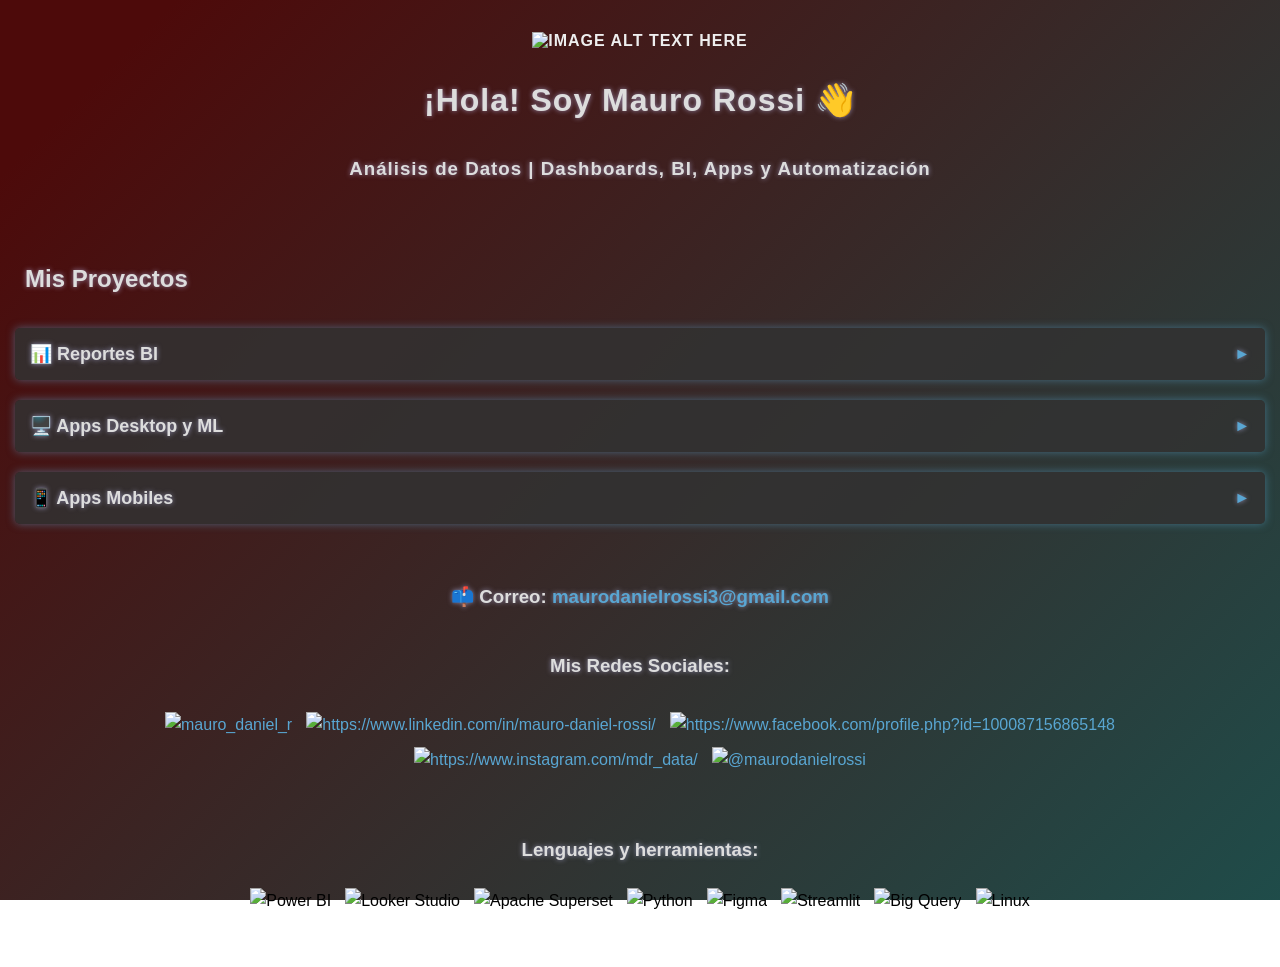
==== index.html @ 5c6d6d8c "Update index.html" ====
<!DOCTYPE html>
<html lang="es">
<head>
  <!-- Google Tag Manager -->
  <script>(function(w,d,s,l,i){w[l]=w[l]||[];w[l].push({'gtm.start':
  new Date().getTime(),event:'gtm.js'});var f=d.getElementsByTagName(s)[0],
  j=d.createElement(s),dl=l!='dataLayer'?'&l='+l:'';j.async=true;j.src=
  'https://www.googletagmanager.com/gtm.js?id='+i+dl;f.parentNode.insertBefore(j,f);
  })(window,document,'script','dataLayer','GTM-MCM9M6XD');
  </script>
  <!-- End Google Tag Manager -->
  <meta charset="UTF-8" />
  <meta name="viewport" content="width=device-width, initial-scale=1.0"/>
  <meta name="google-site-verification" content="63jG4IqmA7ZAWjHPm1xDcqGyulaZD-mLg5FXSD4HK64" />
  <meta name="description" content="Servicios de datos profesionales: análisis, visualización, BI y automatización. Transformación de datos en insights accionables para empresas.">
  <title>Mauro Rossi - Análisis de Datos | Dashboards, BI, Apps y Automatización</title>
  <link rel="icon" href="data:,">
  <link rel="stylesheet" href="style.css" />
  <script type="application/ld+json">
  {
    "@context": "https://schema.org",
    "@type": "Organization",
    "name": "MDR Data",
    "url": "https://proyectos.mdrdata.com.ar",
    "logo": "https://proyectos.mdrdata.com.ar/Logo.png"
  }
  </script>
</head>
<!-- Google tag (gtag.js) -->
<script async src="https://www.googletagmanager.com/gtag/js?id=G-VR6K5S3NKF"></script>
<script>
  window.dataLayer = window.dataLayer || [];
  function gtag(){dataLayer.push(arguments);}
  gtag('js', new Date());

  gtag('config', 'G-VR6K5S3NKF');
</script>
<body>
  <!-- Google Tag Manager (noscript) -->
  <noscript><iframe src="https://www.googletagmanager.com/ns.html?id=GTM-MCM9M6XD"
  height="0" width="0" style="display:none;visibility:hidden"></iframe></noscript>
  <!-- End Google Tag Manager (noscript) -->
  <header>
    <img src="https://res.cloudinary.com/dtrztanhq/image/upload/v1749681870/TRABAJO/CV/Logo_azoape.png" alt="IMAGE ALT TEXT HERE" width="180" height="180">
    <h1>¡Hola! Soy Mauro Rossi 👋</h1>
    <h3>Análisis de Datos | Dashboards, BI, Apps y Automatización</h3>
  </header>

  <section id="trabajos">
    <h2>Mis Proyectos</h2>
    <button class="accordion">📊 Reportes BI</button>
    <div class="grid">
      <div class="proyecto">
        <h3>Investigación (Diseño Figma)</h3>
        <img src="https://res.cloudinary.com/dtrztanhq/image/upload/v1712629304/Pantallazo_tyv5hb.png" alt="IMAGE ALT TEXT HERE" width="270" height="180" border="10" />
        <details class="acordeon">
          <summary>Ver detalles</summary>
          <div class="contenido">
            <h4>Violencia Familiar</h4>
            <p>Este proyecto fué desarrollado a partir de un set de datos público gubernamental sobre llamados a la línea 137 sobre violencia familiar en el área metropolitana de Buenos Aires.</p>
            <a href="https://app.powerbi.com/view?r=eyJrIjoiNDMyZDNkNjEtYjFhYi00YjZlLWIxN2QtYjYxM2ZkYjYxMDJlIiwidCI6ImRmODY3OWNkLWE4MGUtNDVkOC05OWFjLWM4M2VkN2ZmOTVhMCJ9&pageName=ReportSectione510d54ce43c0ac6684b" target="_blank">Ver reporte</a>
          </div>
        </details>
      </div>      
      <div class="proyecto">
        <h3>Segmentación o Clústers</h3>
        <img src="https://res.cloudinary.com/dtrztanhq/image/upload/v1664541418/TRABAJO/CV/segmentacion_clientes_gfrfvw.png" alt="Segmentación de Clientes" width="270" height="180" />
        <details class="acordeon">
          <summary>Ver detalles</summary>
          <div class="contenido">
            <h4>Segmentación de Clientes</h4>
            <p>Este proyecto utiliza técnicas de segmentación y agrupamiento para clasificar distintos perfiles de clientes en base a sus características y comportamientos. Ideal para estrategias de marketing y análisis de públicos objetivos.</p>
            <a href="https://app.powerbi.com/view?r=eyJrIjoiMGIxOWQwNzMtZDZjZi00ZjM1LTk3NTgtNjA2NTBiNjhjZjE1IiwidCI6ImRmODY3OWNkLWE4MGUtNDVkOC05OWFjLWM4M2VkN2ZmOTVhMCJ9" target="_blank">Ver reporte</a>
          </div>
        </details>
      </div>
      <div class="proyecto">
        <h3>Procesamiento de Lenguaje Natural</h3>
        <img src="https://res.cloudinary.com/dtrztanhq/image/upload/v1751233788/TRABAJO/CV/af2ca120-2260-46b4-ad0c-6b21c0820915.png" alt="Procesamiento de Lenguaje Natural" width="270" height="180" border="10" />
        <details class="acordeon">
          <summary>Ver detalles</summary>
          <div class="contenido">
            <h4>Procesamiento de Lenguaje Natural</h4>
            <p>A continuación, aplicamos un estudio a un grupo público de whatsapp donde podemos evaluar cantidad y tipo de mensajes, rangos de fecha, tiempo, palabras más frecuentes o relevantes, etc.</p>
            <a href="https://app.powerbi.com/view?r=eyJrIjoiMzNmNjc0MmQtNDBkZC00YmI4LTgzYzAtZjA3OWIyMWU1ODI3IiwidCI6ImRjODg1Y2JkLTUzMTgtNDFhYi04YTZmLWU0ZmEwYmY3ZmVmNSIsImMiOjR9" target="_blank">Ver reporte</a>
          </div>
        </details>
      </div>
      <div class="proyecto">
        <h3>Web scraping y análisis</h3>
        <img src="https://res.cloudinary.com/dtrztanhq/image/upload/v1700575309/TRABAJO/CV/taksu7gde1y4hldhiq27.png" alt="Web scraping y análisis" width="270" height="180" border="10" />
        <details class="acordeon">
          <summary>Ver detalles</summary>
          <div class="contenido">
            <h4>Extracción y visualización de datos web</h4>
            <p>Este proyecto fué desarrollado a partir de un raspado web de la página oficial de la nación. En ella se encuentran todas las licitaciones viales del país que se publican, su estado, presupuesto, plazos y demás detalles.
El raspado fue realizado utilizando Python y selenium, una vez limpios y estructurados los datos, obtuvimos las ubicaciones de cada una a través de un plugin de geolocación. Posteriormente se procedió a realizar el reporte visual en Power BI.</p>
            <a href="https://app.powerbi.com/view?r=eyJrIjoiMTIxNzExOWQtZjhlYS00NmI3LTkyMTItOWQ3MzM4MDY0ZTQ5IiwidCI6ImRmODY3OWNkLWE4MGUtNDVkOC05OWFjLWM4M2VkN2ZmOTVhMCJ9&pageName=ReportSection997113468298571e0097" target="_blank">Ver reporte</a>
          </div>
        </details>
      </div>
      <div class="proyecto">
        <h3>Web scraping y análisis</h3>
        <img src="https://res.cloudinary.com/dtrztanhq/image/upload/v1751323913/TRABAJO/CV/52bfba95-e0f4-4def-9f45-c778fe46ea76.png" alt="Web scraping y análisis" width="270" height="180" border="10" />
        <details class="acordeon">
          <summary>Ver detalles</summary>
          <div class="contenido">
            <h4>Extracción y análisis de datos web</h4>
            <p>Este proyecto combina la automatización de extracción de datos desde sitios web con su posterior análisis visual. Es útil para monitorear información dinámica en línea como precios, publicaciones o indicadores públicos.</p>
            <a href="https://app.powerbi.com/view?r=eyJrIjoiYjNhMjk1Y2ItMjk0Zi00ZTkyLWI2NWYtNzVhMmRjOTE1M2VhIiwidCI6ImRjODg1Y2JkLTUzMTgtNDFhYi04YTZmLWU0ZmEwYmY3ZmVmNSIsImMiOjR9" target="_blank">Ver reporte</a>
          </div>
        </details>
      </div>
      <div class="proyecto">
        <h3>Reporte Agrícola</h3>
        <img src="https://res.cloudinary.com/dtrztanhq/image/upload/v1752797047/TRABAJO/CV/0f4900dd-2cfd-452c-81cd-5bfc4c88fdec.png" alt="Reporte Agrícola" width="270" height="180" border="10" />
        <details class="acordeon">
          <summary>Ver detalles</summary>
          <div class="contenido">
            <h4>Producción Agrícola</h4>
            <p>Dashboard visual con datos sobre producción agrícola: rendimiento por cultivo, comparación anual, zonas productivas y análisis de eficiencia. Diseñado para facilitar la toma de decisiones en el sector.</p>
            <a href="https://app.powerbi.com/view?r=eyJrIjoiMjI3MjM2OGQtYzBjYi00Y2I4LWE2YjMtNTQ5ZjcwZjM1ZTM4IiwidCI6ImRjODg1Y2JkLTUzMTgtNDFhYi04YTZmLWU0ZmEwYmY3ZmVmNSIsImMiOjR9" target="_blank">Ver reporte</a>
          </div>
        </details>
      </div>
      <div class="proyecto">
        <h3>Reporte de venta de comidas</h3>
        <img src="https://res.cloudinary.com/dtrztanhq/image/upload/v1665057278/TRABAJO/CV/resto_fya5ep.png" alt="Reporte de venta de comidas" width="270" height="180" border="10" />
        <details class="acordeon">
          <summary>Ver detalles</summary>
          <div class="contenido">
            <h4>Ventas gastronómicas</h4>
            <p>Visualización de datos de ventas en el rubro gastronómico. Incluye productos más vendidos, horarios pico, ingresos diarios y comportamiento del cliente. Ideal para gestión de restaurantes o food trucks.</p>
            <a href="https://res.cloudinary.com/dtrztanhq/image/upload/v1665057278/TRABAJO/CV/resto_fya5ep.png" target="_blank">Ver imagen del reporte</a>
          </div>
        </details>
      </div>
      <div class="proyecto">
        <h3>Reporte de beneficios</h3>
        <img src="https://res.cloudinary.com/dtrztanhq/image/upload/v1771096575/TRABAJO/CV/Captura_desde_2026-02-14_16-16-01_kgb5l8.png" alt="Reporte de Beneficios" width="270" height="180" border="10" />
        <details class="acordeon">
          <summary>Ver detalles</summary>
          <div class="contenido">
            <h4>Analisis de beneficios a jugadores</h4>
            <p>Dashboard de un modelo basado en datos para asignar beneficios a jugadores según un Índice de Esfuerzo que integra distancia recorrida y constancia de participación.</p>
            <a href="https://mdr060788.github.io/beneficios_jugadores/" target="_blank">Ver reporte</a>
          </div>
        </details>
      </div>
      <div class="proyecto">
        <h3>Reporte de ventas (Superset)</h3>
        <img src="https://res.cloudinary.com/dtrztanhq/image/upload/v1672414177/TRABAJO/CV/Screenshot_kbxxiv.png" alt="Reporte de ventas Superset" width="270" height="180" border="10" />
        <details class="acordeon">
          <summary>Ver detalles</summary>
          <div class="contenido">
            <h4>Ventas con Apache Superset</h4>
            <p>Dashboard dinámico desarrollado con Apache Superset. El reporte permite analizar métricas clave de ventas y KPIs de negocio con filtros interactivos.</p>
            <a href="https://res.cloudinary.com/dtrztanhq/video/upload/v1674750155/TRABAJO/CV/app_c-2022-12-30_12.11.32_qcudra.mp4" target="_blank">Ver demostración en video</a>
          </div>
        </details>
      </div>
    </div>
    
    <button class="accordion">🖥️ Apps Desktop y ML</button>
    <div class="grid">
      <div class="proyecto">
        <h3>App predicción de Abandono ML</h3>
        <img src="https://res.cloudinary.com/dtrztanhq/image/upload/v1681593736/WhatsApp_Image_2023-04-15_at_00.40.21_nmdwfv.jpg" alt="App predicción de abandono" style="width: 350px;" />
        <details class="acordeon">
          <summary>Ver detalles</summary>
          <div class="contenido">
            <h4>Predicción de abandono con Machine Learning</h4>
            <p>Aplicación desarrollada en Streamlit que utiliza modelos de aprendizaje automático para predecir la probabilidad de abandono de clientes, permitiendo acciones preventivas basadas en características clave.</p>
            <a href="https://mdr060788-prediccion-abandono.streamlit.app/" target="_blank">Probar app</a>
          </div>
        </details>
      </div>
      <div class="proyecto">
        <h3>App Financiera Fundamentals (LLM)</h3>
        <img src="https://res.cloudinary.com/dtrztanhq/image/upload/v1749946848/TRABAJO/CV/25fc26f9-ce23-4c02-a4d6-c369f8270791.png" alt="App Financiera Fundamentals" width="140" height="220" border="10" />
        <details class="acordeon">
          <summary>Ver detalles</summary>
          <div class="contenido">
            <h4>Análisis fundamental asistido por LLM</h4>
            <p>Módulo que permite analizar balances e informes financieros utilizando un LLM para generar interpretaciones automáticas y recomendaciones basadas en los fundamentos de la empresa.</p>
            <a href="https://res.cloudinary.com/dtrztanhq/video/upload/v1725990218/TRABAJO/CV/An%C3%A1lisis_Fundamental_iixupk.webm" target="_blank">Ver demostración en video</a>
          </div>
        </details>
      </div>
      <div class="proyecto">
        <h3>App Financiera Backtester</h3>
        <img src="https://res.cloudinary.com/dtrztanhq/image/upload/v1749685808/TRABAJO/CV/Backtester.png" alt="App Financiera Backtester" width="140" height="220" border="10" />
        <details class="acordeon">
          <summary>Ver detalles</summary>
          <div class="contenido">
            <h4>Simulación de estrategias de trading</h4>
            <p>Este módulo permite evaluar el rendimiento histórico de estrategias de inversión mediante backtesting. Incluye indicadores técnicos, señales de entrada y salida.</p>
            <a href="https://res.cloudinary.com/dtrztanhq/video/upload/v1725990235/TRABAJO/CV/Estrategias_y_an%C3%A1lisis_t%C3%A9cnico_ioai6m.webm" target="_blank">Ver demostración en video</a>
          </div>
        </details>
      </div>
      <div class="proyecto">
        <h3>App Financiera Forecast</h3>
        <img src="https://res.cloudinary.com/dtrztanhq/image/upload/v1749946132/TRABAJO/CV/730106cd-9333-4dad-a02c-033f9945e833.png" alt="App Financiera Forecast" width="140" height="220" border="10" />
        <details class="acordeon">
          <summary>Ver detalles</summary>
          <div class="contenido">
            <h4>Pronóstico financiero con IA</h4>
            <p>Módulo para proyectar precios utilizando modelos como Prophet o ARIMA con visualización de tendencias futuras.</p>
            <a href="https://res.cloudinary.com/dtrztanhq/video/upload/v1725990217/TRABAJO/CV/Forecast_dfwsza.webm" target="_blank">Ver demostración en video</a>
          </div>
        </details>
      </div>
      <div class="proyecto">
        <h3>App Financiera News</h3>
        <img src="https://res.cloudinary.com/dtrztanhq/image/upload/v1749946636/TRABAJO/CV/8b0d1c48-b3b0-4b16-b59b-654225ab0f0b.png" alt="App Financiera News" width="140" height="220" border="10" />
        <details class="acordeon">
          <summary>Ver detalles</summary>
          <div class="contenido">
            <h4>Noticias financieras personalizadas</h4>
            <p>Función que agrupa y analiza noticias relevantes para cada instrumento.</p>
            <a href="https://res.cloudinary.com/dtrztanhq/video/upload/v1725990204/TRABAJO/CV/News_tfkpld.webm" target="_blank">Ver demostración en video</a>
          </div>
        </details>
      </div>
      <div class="proyecto">
        <h3>App Financiera Portfolio Opt</h3>
        <img src="https://res.cloudinary.com/dtrztanhq/image/upload/v1749947085/TRABAJO/CV/b9fca080-14d5-4bc2-a027-4adc70833944.png" alt="App Financiera Portfolio Optimization" width="140" height="220" border="10" />
        <details class="acordeon">
          <summary>Ver detalles</summary>
          <div class="contenido">
            <h4>Optimización de portafolio</h4>
            <p>Módulo que permite construir carteras de inversión eficientes utilizando algoritmos de optimización de riesgo-retorno como media-varianza, minimización de volatilidad o maximización del Sharpe Ratio.</p>
            <a href="https://res.cloudinary.com/dtrztanhq/video/upload/v1725993226/TRABAJO/CV/optimizacion_portafolio.webm" target="_blank">Ver demostración en video</a>
          </div>
        </details>
      </div>
    </div>
    
    <button class="accordion">📱 Apps Mobiles</button>
    <div class="grid">
      <div class="proyecto">
        <h3>App pedidos compras</h3>
        <img src="https://res.cloudinary.com/dtrztanhq/image/upload/v1666877145/TRABAJO/Pedidos%20a%20Proveedores/Screenshot_qu3laq.png" alt="App pedidos compras" border="10" style="height: 400px; width: 195px;"/>
        <details class="acordeon">
          <summary>Ver detalles</summary>
          <div class="contenido">
            <h4>Gestión de pedidos a proveedores</h4>
            <p>App de control y registro de pedidos realizados a proveedores, diseñada para optimizar el abastecimiento y llevar trazabilidad de órdenes por producto, fecha y proveedor.</p>
            <a href="https://res.cloudinary.com/dtrztanhq/video/upload/v1666877017/TRABAJO/Pedidos%20a%20Proveedores/app_c-2022-10-27_10.17.47_eql1jg.mp4" target="_blank">Ver demostración en video</a>
          </div>
        </details>
      </div>
      <div class="proyecto">
        <h3>App producción y Stock</h3>
        <img src="https://res.cloudinary.com/dtrztanhq/image/upload/v1666008587/TRABAJO/CV/Screenshot_yfgx3e.png" alt="App producción y stock" border="10" style="height: 400px; width: 195px;"/>
        <details class="acordeon">
          <summary>Ver detalles</summary>
          <div class="contenido">
            <h4>Control de producción y stock</h4>
            <p>Aplicación enfocada en el seguimiento de la producción en planta y el estado de stock en tiempo real. Permite registrar cantidades fabricadas, consumos y stock disponible.</p>
            <a href="https://res.cloudinary.com/dtrztanhq/video/upload/v1665789509/TRABAJO/Produccion%20Fabrica/productos_riouqt.mp4" target="_blank">Ver demostración en video</a>
          </div>
        </details>
      </div>
      <div class="proyecto">
        <h3>App transporte</h3>
        <img src="https://res.cloudinary.com/dtrztanhq/image/upload/v1665059028/TRABAJO/CV/transporte2_geauj7.png" alt="App transporte" border="10" style="height: 400px; width: 195px;"/>
        <details class="acordeon">
          <summary>Ver detalles</summary>
          <div class="contenido">
            <h4>Gestión de transporte</h4>
            <p>Dashboard para el seguimiento de logística y transporte. Permite visualizar recorridos, unidades activas y análisis de costos asociados al transporte de mercadería o personas.</p>
            <a href="https://res.cloudinary.com/dtrztanhq/image/upload/v1665059028/TRABAJO/CV/transporte2_geauj7.png" target="_blank">Ver imagen del reporte</a>
          </div>
        </details>
      </div>
      <div class="proyecto">
        <h3>App agrícola</h3>
        <img src="https://res.cloudinary.com/dtrztanhq/image/upload/v1665059637/TRABAJO/CV/prod_agri.app2_z9uqeq.png" alt="App agrícola" border="10" style="height: 400px; width: 195px;"/>
        <details class="acordeon">
          <summary>Ver detalles</summary>
          <div class="contenido">
            <h4>Gestión de producción agrícola</h4>
            <p>App para el control de actividades agrícolas, planificación de siembras, insumos utilizados y rendimiento por parcela. Diseñada para productores o cooperativas agropecuarias.</p>
            <a href="https://res.cloudinary.com/dtrztanhq/image/upload/v1665059637/TRABAJO/CV/prod_agri.app2_z9uqeq.png" target="_blank">Ver imagen del reporte</a>
          </div>
        </details>
      </div>
      <div class="proyecto">
        <h3>App agrícola</h3>
        <img src="https://res.cloudinary.com/dtrztanhq/image/upload/v1665060246/TRABAJO/CV/prod_agri.app3_oxelgw.png" alt="App agrícola 2" border="10" style="height: 400px; width: 195px;"/>
        <details class="acordeon">
          <summary>Ver detalles</summary>
          <div class="contenido">
            <h4>Producción agrícola avanzada</h4>
            <p>Complemento de la app agrícola anterior, centrado en visualizaciones de rendimiento, análisis comparativo entre cultivos y gestión de fertilización y riego por lote.</p>
            <a href="https://res.cloudinary.com/dtrztanhq/image/upload/v1665060246/TRABAJO/CV/prod_agri.app3_oxelgw.png" target="_blank">Ver imagen del reporte</a>
          </div>
        </details>
      </div>
      <div class="proyecto">
        <h3>App Bovina</h3>
        <img src="https://res.cloudinary.com/dtrztanhq/image/upload/v1665062302/TRABAJO/CV/estab_bovino2_smnht5.png" alt="App Bovina" border="10" style="height: 400px; width: 195px;"/>
        <details class="acordeon">
          <summary>Ver detalles</summary>
          <div class="contenido">
            <h4>Gestión de establecimiento bovino</h4>
            <p>Dashboard especializado en el seguimiento de animales, producción de carne o leche, trazabilidad por lote y gestión sanitaria. Ideal para tambos o establecimientos ganaderos.</p>
            <a href="https://res.cloudinary.com/dtrztanhq/image/upload/v1665062302/TRABAJO/CV/estab_bovino2_smnht5.png" target="_blank">Ver imagen del reporte</a>
          </div>
        </details>
      </div>
  </section>

  <section id="contacto" style = "text-align: center;">
    <h3>📫 Correo: <a href="mailto:maurodanielrossi3@gmail.com">maurodanielrossi3@gmail.com</a></h3>
    <h3>Mis Redes Sociales:</h3>
    <p class="skills">
      <a href="https://twitter.com/mauro_daniel_r" target="blank"><img align="center" src="https://www.vectorlogo.zone/logos/x/x-icon.svg" alt="mauro_daniel_r" height="30" width="40" /></a>
      <a href="https://www.linkedin.com/in/mauro-daniel-rossi/" target="blank"><img align="center" src="https://raw.githubusercontent.com/rahuldkjain/github-profile-readme-generator/master/src/images/icons/Social/linked-in-alt.svg" alt="https://www.linkedin.com/in/mauro-daniel-rossi/" height="30" width="40" /></a>
      <a href="https://www.facebook.com/profile.php?id=100087156865148" target="blank"><img align="center" src="https://raw.githubusercontent.com/rahuldkjain/github-profile-readme-generator/master/src/images/icons/Social/facebook.svg" alt="https://www.facebook.com/profile.php?id=100087156865148" height="30" width="40" /></a>
      <a href="https://www.instagram.com/mdr_data/" target="blank"><img align="center" src="https://raw.githubusercontent.com/rahuldkjain/github-profile-readme-generator/master/src/images/icons/Social/instagram.svg" alt="https://www.instagram.com/mdr_data/" height="30" width="40" /></a>
      <a href="https://medium.com/@maurodanielrossi" target="blank"><img align="center" src="https://raw.githubusercontent.com/rahuldkjain/github-profile-readme-generator/master/src/images/icons/Social/medium.svg" alt="@maurodanielrossi" height="30" width="40" /></a>
    </p>
  </section>

  <section id="skills" style = "text-align: center;">
    <h3>Lenguajes y herramientas:</h3>
    <div class="skills">
      <img src="https://upload.wikimedia.org/wikipedia/commons/c/cf/New_Power_BI_Logo.svg" alt="Power BI" />
      <img src="https://upload.wikimedia.org/wikipedia/commons/4/4c/Looker.svg" alt="Looker Studio" style="width: 80px";/>
      <img src="https://upload.wikimedia.org/wikipedia/commons/6/6f/Superset-logo.svg" alt="Apache Superset" style="width: 100px"; />
      <img src="https://www.vectorlogo.zone/logos/python/python-icon.svg" alt="Python" />
      <img src="https://www.vectorlogo.zone/logos/figma/figma-icon.svg" alt="Figma" />
      <img src="https://upload.wikimedia.org/wikipedia/commons/0/00/Streamlit_logo_primary_colormark_darktext.svg" alt="Streamlit" style="width: 66px";/>
      <img src="https://www.vectorlogo.zone/logos/google_bigquery/google_bigquery-icon.svg" alt="Big Query" />
      <img src="https://raw.githubusercontent.com/devicons/devicon/master/icons/linux/linux-original.svg" alt="Linux" />
    </div>
  </section>
</body>
    <script>
      document.querySelectorAll(".accordion").forEach((accordion) => {
        accordion.addEventListener("click", function () {
          this.classList.toggle("active");
          const panel = this.nextElementSibling;
          panel.classList.toggle("show");
        });
      });
  </script>
</html>
---- style.css ----
/* ====== Estilos Generales ====== */
/*body {
  font-family: 'Segoe UI', sans-serif;
  margin: 0;
  padding: 0 2rem;
  background-color: #f4f4f4;
  color: #333;
}*/

body {
    margin: auto;
    /*font-family: -apple-system, BlinkMacSystemFont, sans-serif;*/
    font-family: 'Exo 2', sans-serif;
    overflow: auto;
    /*background: linear-gradient(315deg, rgba(101,0,94,1) 3%, rgba(60,132,206,1) 38%, rgba(48,238,226,1) 68%, rgba(255,25,25,1) 98%);*/
    background: linear-gradient(315deg, #2b001f 3%, #1e3a5f 38%, #11605d 68%, #4d0a0a 98%);
    animation: gradient 30s ease infinite;
    background-size: 400% 400%;
    background-attachment: fixed;
}

@keyframes gradient {
    0% {
        background-position: 0% 0%;
    }
    50% {
        background-position: 100% 100%;
    }
    100% {
        background-position: 0% 0%;
    }
}

.wave {
    background: rgb(255 255 255 / 25%);
    border-radius: 1000% 1000% 0 0;
    position: fixed;
    width: 200%;
    height: 12em;
    animation: wave 10s -3s linear infinite;
    transform: translate3d(0, 0, 0);
    opacity: 0.8;
    bottom: 0;
    left: 0;
    z-index: -1;
}

.wave:nth-of-type(2) {
    bottom: -1.25em;
    animation: wave 18s linear reverse infinite;
    opacity: 0.8;
}

.wave:nth-of-type(3) {
    bottom: -2.5em;
    animation: wave 20s -1s reverse infinite;
    opacity: 0.9;
}

@keyframes wave {
    2% {
        transform: translateX(1);
    }

    25% {
        transform: translateX(-25%);
    }

    50% {
        transform: translateX(-50%);
    }

    75% {
        transform: translateX(-25%);
    }

    100% {
        transform: translateX(1);
    }
}

header {
    text-align: center;
    padding: 2rem 0;
    color: #eee; 
    font-weight: 600;
    letter-spacing: 1px;
}

.proyecto {
  text-align: center;
}

.proyecto:has(details[open]) {
  z-index: 10;
  background-color: rgba(255, 255, 255, 0.03);
  box-shadow: 0 0 20px rgba(255, 255, 255, 0.2);
  border-radius: 10px;
}

/* Estilo del botón summary */
.acordeon-descriptiva summary {
  cursor: pointer;
  background-color: #222;
  color: #eee;
  padding: 0.6rem;
  margin-top: 0.8rem;
  border-radius: 5px;
  font-weight: 600;
  font-size: 16px;
  text-align: center;
  transition: background-color 0.3s ease;
}

.acordeon-descriptiva[open] summary {
  background-color: #444;
}

/* Contenido de la descripción */
.contenido-descriptiva {
  padding: 0.8rem;
  background-color: rgba(255, 255, 255, 0.05);
  border: 1px solid #666;
  border-radius: 8px;
  margin-top: 0.5rem;
  color: #ccc;
  font-size: 14px;
  text-align: left;
}

.contenido-descriptiva h3 {
  font-size: 16px;
  margin-top: 0;
  color: #eee;
}

.contenido-descriptiva a {
  display: inline-block;
  margin-top: 0.5rem;
  color: #59a6d2;
}

.contenido-descriptiva a:hover {
  color: #a0d8ef;
}

h1, h2, h3 {
    font-family: 'Orbitron', sans-serif;
    padding: 10px;
    color: #ddd;
    font-weight: 600;
    margin-bottom: 0.5rem;
    text-shadow:
      0 0 5px rgba(200, 200, 255, 0.6);
}

section {
    margin: 15px;
    margin-bottom: 3rem;
    line-height: 1.6;
}

p {
    color: #bbb;
    font-size: 1rem;
}

a {
    color: #59a6d2; 
    text-decoration: none;
    transition: color 0.3s ease;
}

a:hover, a:focus {
    color: #a0d8ef; 
    text-decoration: underline;
}

.wave {
    background: rgba(255, 255, 255, 0.15); 
}


input, button, select, textarea {
    background-color: rgba(255, 255, 255, 0.1);
    border: 1px solid #444;
    color: #eee;
    padding: 0.5rem 1rem;
    border-radius: 4px;
    font-size: 1rem;
    font-family: inherit;
    transition: background-color 0.3s ease, border-color 0.3s ease;
}

input:focus, button:hover, select:focus, textarea:focus {
    background-color: rgba(255, 255, 255, 0.2);
    border-color: #59a6d2;
    outline: none;
}

/* ====== Grid y Apps ====== */
.grid, .grid.apps {
  display: grid;
  grid-template-columns: repeat(auto-fill, minmax(270px, 1fr));
  gap: 15px;
  justify-items: center;
}

/* Hover para anclas que contengan imágenes */
.grid a:hover {
  z-index: 10;
}

/* Posicionamiento base de los enlaces en grid */
.grid a, .grid.apps a {
  text-align: center;
  transition: all 0.4s ease;
  overflow: visible;
  position: relative;
  z-index: 0;
}

/* Transición para TODAS las imágenes (dentro o fuera de <a>) */
.grid img,
.grid a img,
.grid .proyecto img {
  transition: transform 0.4s ease, filter 0.4s ease;
  border-radius: 8px;
  object-fit: contain;
}

/* Zoom y sombra suave al hacer hover en .proyecto */
.grid .proyecto:hover img {
  transform: scale(1.1);
  filter: brightness(1.1);
  box-shadow: 0 8px 20px rgba(0, 0, 0, 0.3);
}

/* Ajustes específicos */
.grid img {
  width: 350px;
  height: 200px;
  object-fit: cover;
  border: 2px solid #ddd;
}

.grid.apps img {
  width: 190px;
  height: 350px;
}

/* Mostrar u ocultar grid con botón */
.grid, .apps {
  display: none;
}

.grid.show, .apps.show {
  margin: 15px;
  margin-top: 40px;
  display: grid;
  align-items: center;
}

/* Responsividad */
@media (min-width: 901px) {
  .grid, .grid.apps {
    grid-template-columns: repeat(3, 1fr);
  }
}

@media (max-width: 900px) and (min-width: 601px) {
  .grid, .grid.apps {
    grid-template-columns: repeat(2, 1fr);
  }
}

@media (max-width: 600px) {
  .grid, .grid.apps {
    grid-template-columns: 1fr;
  }
}

/* ====== Skills ====== */
.skills img {
  width: 50px;
  height: 40px;
  margin: 0.3rem;
}

/* ====== Accordion ====== */
.accordion {
  font-weight: 600;
  font-family: 'Orbitron', sans-serif;
  text-shadow: 0 0 5px rgba(200, 200, 255, 0.6);
  cursor: pointer;
  background-color: rgba(50, 50, 50, 0.85); /* gris oscuro semi-transparente */
  color: #ddd; /* texto claro, pero no blanco puro */
  padding: 15px;
  width: 100%;
  text-align: left;
  border: none;
  outline: none;
  font-size: 18px;
  transition: background-color 0.3s, color 0.3s;
  border-radius: 5px;
  margin-top: 20px;
  display: flex;
  justify-content: space-between;
  align-items: center;
  box-shadow: 0 0 8px rgba(89, 166, 210, 0.5); /* un leve resplandor azul */
}

.accordion:hover {
  background-color: rgba(68, 68, 68, 0.9);
  color: #a0d8ef; /* azul claro para el texto al hover */
}

.accordion::after {
  content: '►';
  font-size: 16px;
  transition: transform 0.3s ease, color 0.3s ease;
  color: #59a6d2;
  margin-left: 10px;
}

.accordion.active::after {
  transform: rotate(90deg);
  color: #a0d8ef;
}

.panel {
  padding: 0 18px;
  display: none;
  overflow: hidden;
  margin-top: 10px;
}

details.acordeon {
  margin-top: 10px;
  font-size: 0.95rem;
}

details.acordeon summary {
  cursor: pointer;
  color: rgb(89, 166, 210);
  text-shadow: rgba(200, 200, 255, 0.6) 0px 0px 5px;
  font-weight: 600;
  font-size: 1rem;
  list-style: none;
  margin-bottom: 8px;
}

details.acordeon summary:hover {
  color: #a0d8ef;
  text-decoration: underline; 
}

details.acordeon .contenido {
  padding-top: 8px;
  color: #eee;
  background-color: rgba(255, 255, 255, 0.05);
}

details.acordeon .contenido p {
  font-size: 0.95rem;
  line-height: 1.4;
  margin: 10px;
}

details.acordeon .contenido a {
  display: inline-block;
  margin-top: 5px;
  color: #59a6d2;
  font-weight: bold;
  transition: color 0.3s;
}

details.acordeon .contenido a:hover {
  color: #a0d8ef;
  text-decoration: underline;
}

details.acordeon summary::after {
  content: '►';
  display: inline-block;
  margin-left: 8px;
  transition: transform 0.3s ease;
  color: #59a6d2;
}

details.acordeon[open] summary::after {
  content: '▼';
  color: #a0d8ef;
}
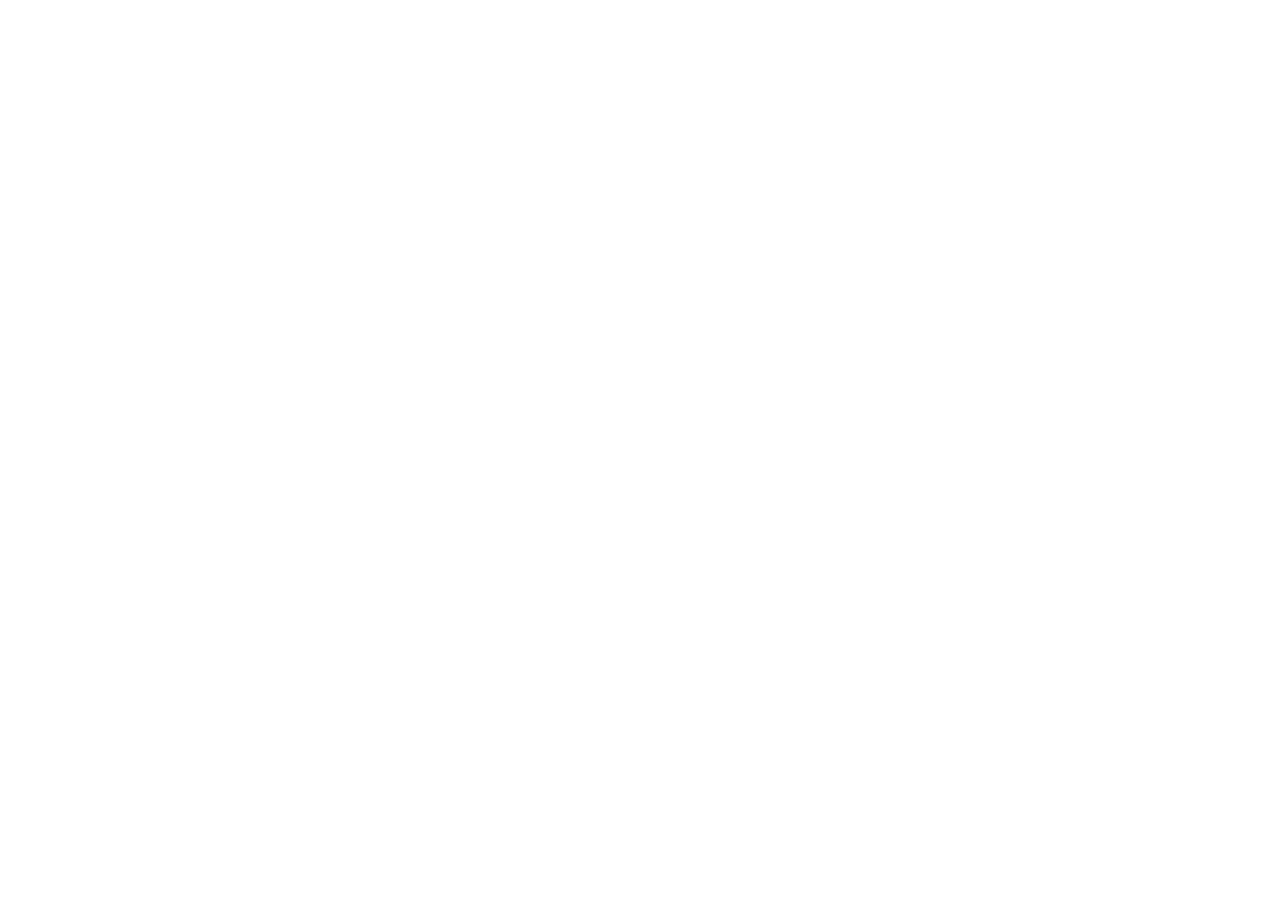
==== commit 98f02b42: "Update url.html" ====
--- a/index.html
+++ b/index.html
@@ -1,13 +1,24 @@
 <!DOCTYPE html>
 <html lang="es">
 <head>
+  <meta http-equiv="refresh" content="0; url=https://mdrdata.com.ar">
+  <link rel="canonical" href="https://mdrdata.com.ar" />
+
   <!-- Google Tag Manager -->
-  <script>(function(w,d,s,l,i){w[l]=w[l]||[];w[l].push({'gtm.start':
-  new Date().getTime(),event:'gtm.js'});var f=d.getElementsByTagName(s)[0],
-  j=d.createElement(s),dl=l!='dataLayer'?'&l='+l:'';j.async=true;j.src=
-  'https://www.googletagmanager.com/gtm.js?id='+i+dl;f.parentNode.insertBefore(j,f);
-  })(window,document,'script','dataLayer','GTM-MCM9M6XD');
+  <script>
+    (function(w,d,s,l,i){
+      w[l]=w[l]||[];
+      w[l].push({'gtm.start':
+      new Date().getTime(),event:'gtm.js'});
+      var f=d.getElementsByTagName(s)[0],
+      j=d.createElement(s),
+      dl=l!='dataLayer'?'&l='+l:'';
+      j.async=true;
+      j.src='https://www.googletagmanager.com/gtm.js?id='+i+dl;
+      f.parentNode.insertBefore(j,f);
+    })(window,document,'script','dataLayer','GTM-MCM9M6XD');
   </script>
+  
   <!-- End Google Tag Manager -->
   <meta charset="UTF-8" />
   <meta name="viewport" content="width=device-width, initial-scale=1.0"/>
@@ -16,15 +27,26 @@
   <title>Mauro Rossi - Análisis de Datos | Dashboards, BI, Apps y Automatización</title>
   <link rel="icon" href="data:,">
   <link rel="stylesheet" href="style.css" />
+  <!-- Structured Data -->
   <script type="application/ld+json">
   {
     "@context": "https://schema.org",
     "@type": "Organization",
     "name": "MDR Data",
-    "url": "https://proyectos.mdrdata.com.ar",
-    "logo": "https://proyectos.mdrdata.com.ar/Logo.png"
+    "url": "https://mdrdata.com.ar",
+    "logo": "https://mdrdata.com.ar/Logo.png"
   }
   </script>
+  
+  <!-- Google Analytics -->
+  <script async src="https://www.googletagmanager.com/gtag/js?id=G-VR6K5S3NKF"></script>
+  <script>
+    window.dataLayer = window.dataLayer || [];
+    function gtag(){dataLayer.push(arguments);}
+    gtag('js', new Date());
+    gtag('config', 'G-VR6K5S3NKF');
+  </script>
+
 </head>
 <!-- Google tag (gtag.js) -->
 <script async src="https://www.googletagmanager.com/gtag/js?id=G-VR6K5S3NKF"></script>
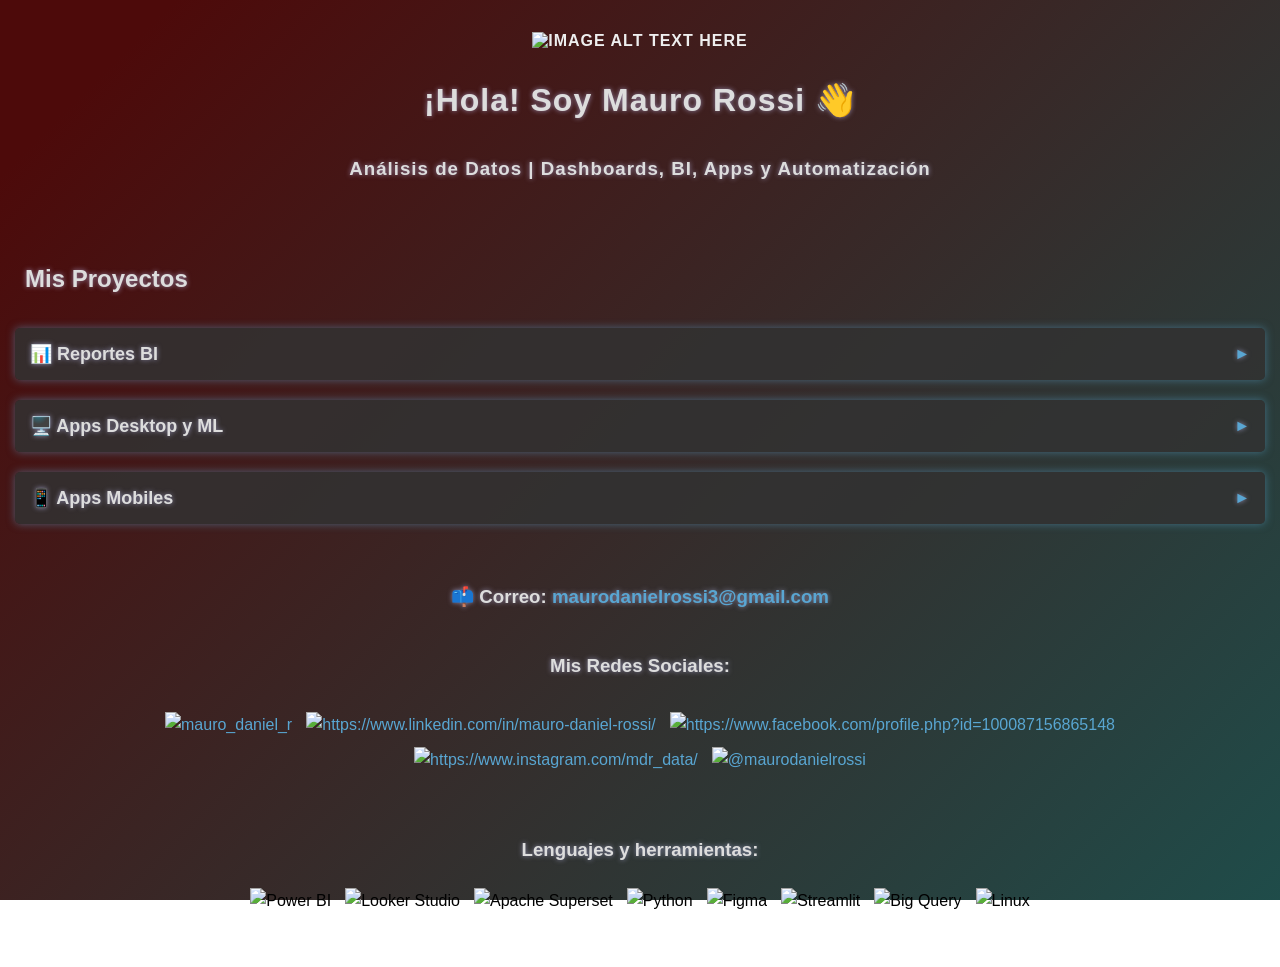
==== commit 3a20f577: "Update index.html" ====
--- a/index.html
+++ b/index.html
@@ -1,18 +1,18 @@
 <!DOCTYPE html>
 <html lang="es">
 <head>
-  <meta http-equiv="refresh" content="0; url=https://mdrdata.com.ar">
-  <link rel="canonical" href="https://mdrdata.com.ar" />
 
   <!-- Google Tag Manager -->
   <script>
     (function(w,d,s,l,i){
       w[l]=w[l]||[];
-      w[l].push({'gtm.start':
-      new Date().getTime(),event:'gtm.js'});
+      w[l].push({
+        'gtm.start': new Date().getTime(),
+        event:'gtm.js'
+      });
       var f=d.getElementsByTagName(s)[0],
-      j=d.createElement(s),
-      dl=l!='dataLayer'?'&l='+l:'';
+          j=d.createElement(s),
+          dl=l!='dataLayer' ? '&l='+l : '';
       j.async=true;
       j.src='https://www.googletagmanager.com/gtm.js?id='+i+dl;
       f.parentNode.insertBefore(j,f);
@@ -22,11 +22,20 @@
   <!-- End Google Tag Manager -->
   <meta charset="UTF-8" />
   <meta name="viewport" content="width=device-width, initial-scale=1.0"/>
-  <meta name="google-site-verification" content="63jG4IqmA7ZAWjHPm1xDcqGyulaZD-mLg5FXSD4HK64" />
-  <meta name="description" content="Servicios de datos profesionales: análisis, visualización, BI y automatización. Transformación de datos en insights accionables para empresas.">
-  <title>Mauro Rossi - Análisis de Datos | Dashboards, BI, Apps y Automatización</title>
+  <meta
+    name="google-site-verification"
+    content="63jG4IqmA7ZAWjHPm1xDcqGyulaZD-mLg5FXSD4HK64"
+  />
+  <meta
+    name="description"
+    content="Servicios de datos profesionales: análisis, visualización, BI y automatización. Transformación de datos en insights accionables para empresas."
+  />
+  <title>
+    Mauro Rossi - Análisis de Datos | Dashboards, BI, Apps y Automatización
+  </title>
   <link rel="icon" href="data:,">
   <link rel="stylesheet" href="style.css" />
+  
   <!-- Structured Data -->
   <script type="application/ld+json">
   {
@@ -37,26 +46,29 @@
     "logo": "https://mdrdata.com.ar/Logo.png"
   }
   </script>
-  
+
   <!-- Google Analytics -->
   <script async src="https://www.googletagmanager.com/gtag/js?id=G-VR6K5S3NKF"></script>
   <script>
     window.dataLayer = window.dataLayer || [];
-    function gtag(){dataLayer.push(arguments);}
+    function gtag(){
+      dataLayer.push(arguments);
+    }
     gtag('js', new Date());
     gtag('config', 'G-VR6K5S3NKF');
   </script>
 
 </head>
+  
 <!-- Google tag (gtag.js) -->
 <script async src="https://www.googletagmanager.com/gtag/js?id=G-VR6K5S3NKF"></script>
 <script>
   window.dataLayer = window.dataLayer || [];
   function gtag(){dataLayer.push(arguments);}
   gtag('js', new Date());
-
   gtag('config', 'G-VR6K5S3NKF');
 </script>
+  
 <body>
   <!-- Google Tag Manager (noscript) -->
   <noscript><iframe src="https://www.googletagmanager.com/ns.html?id=GTM-MCM9M6XD"
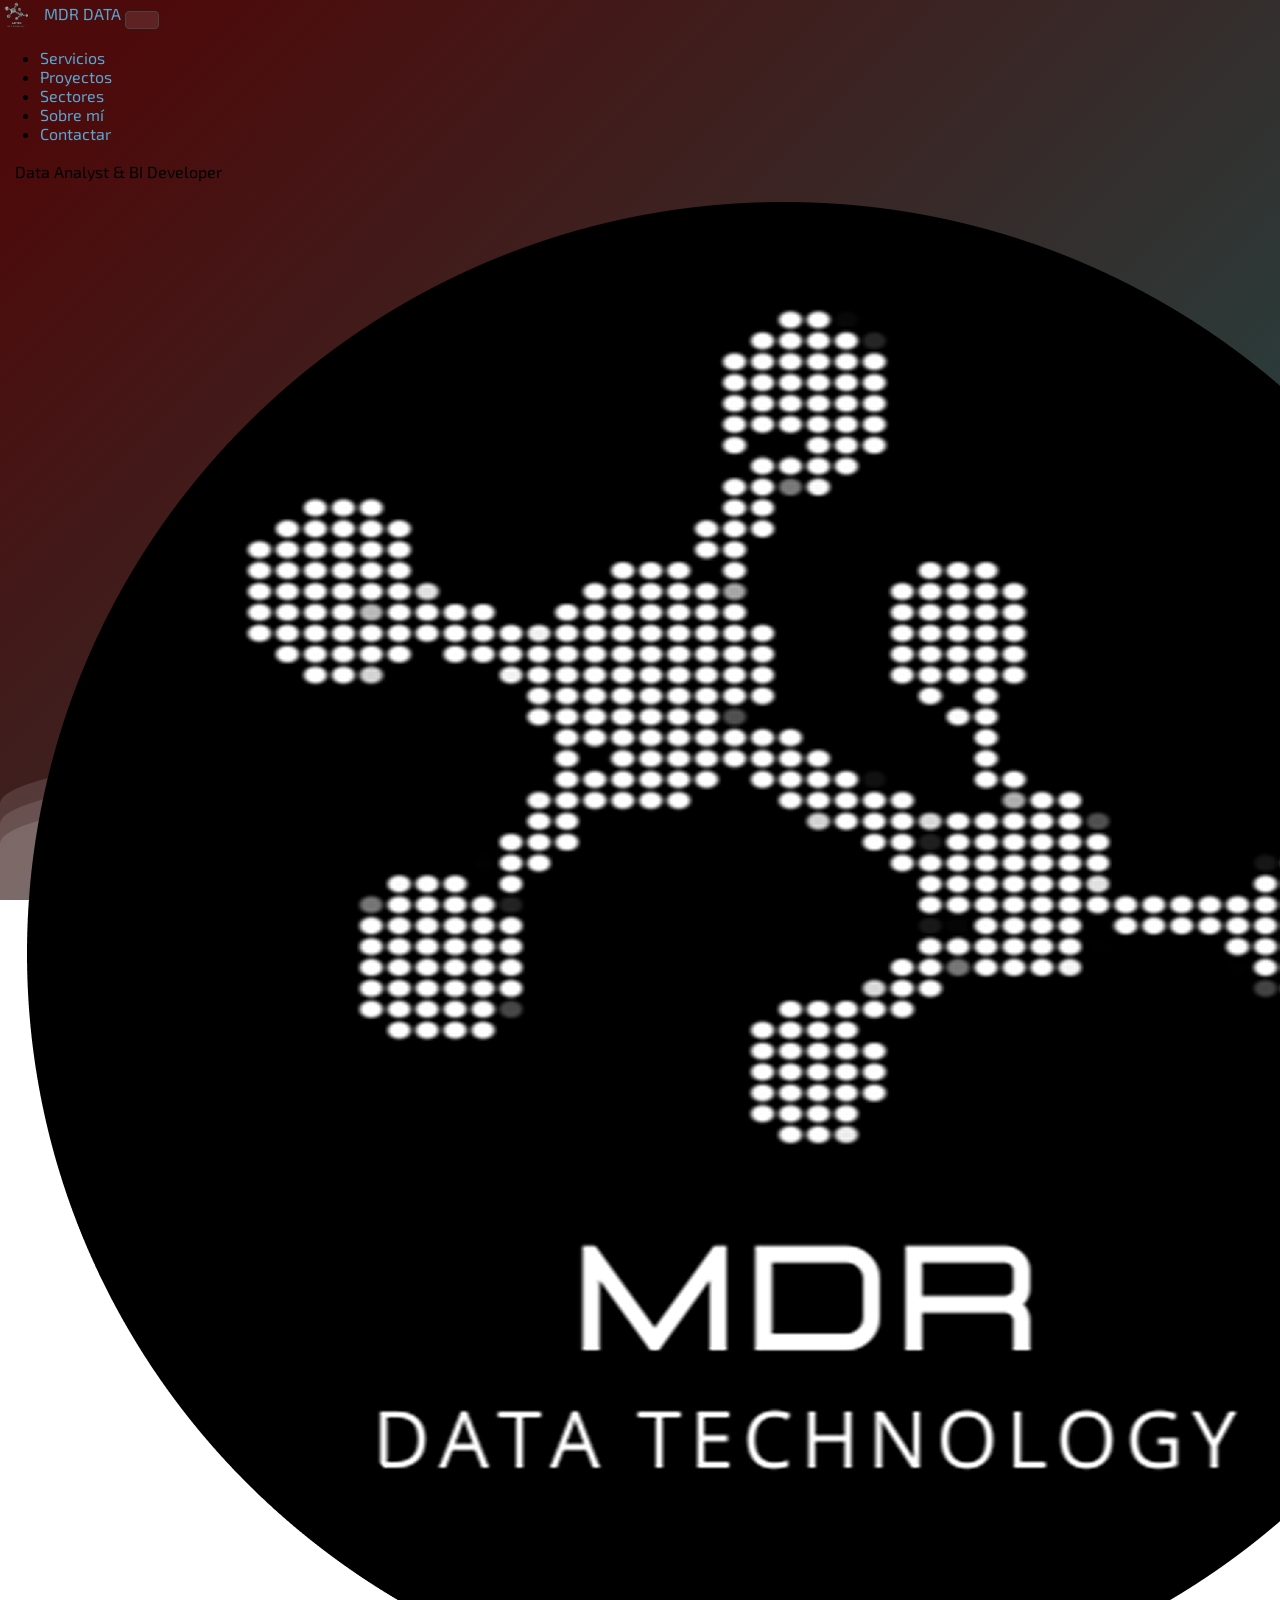
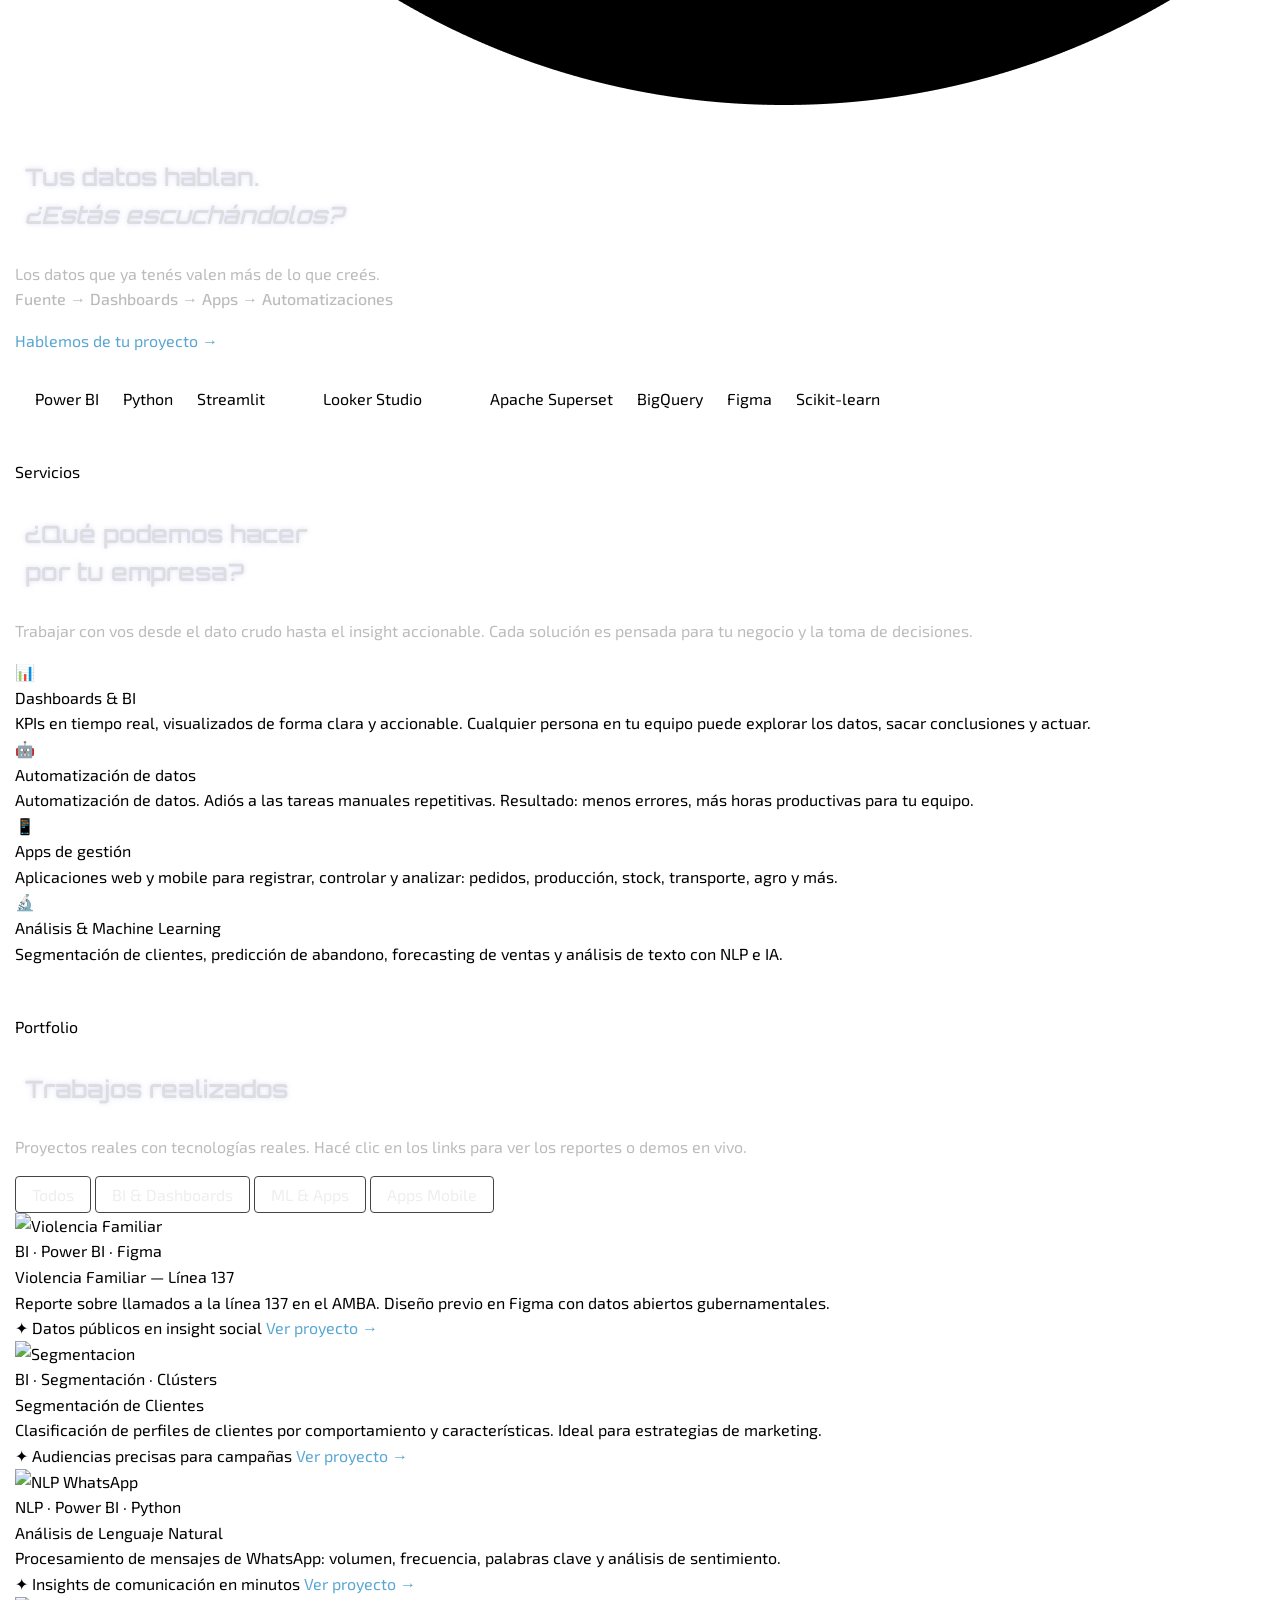
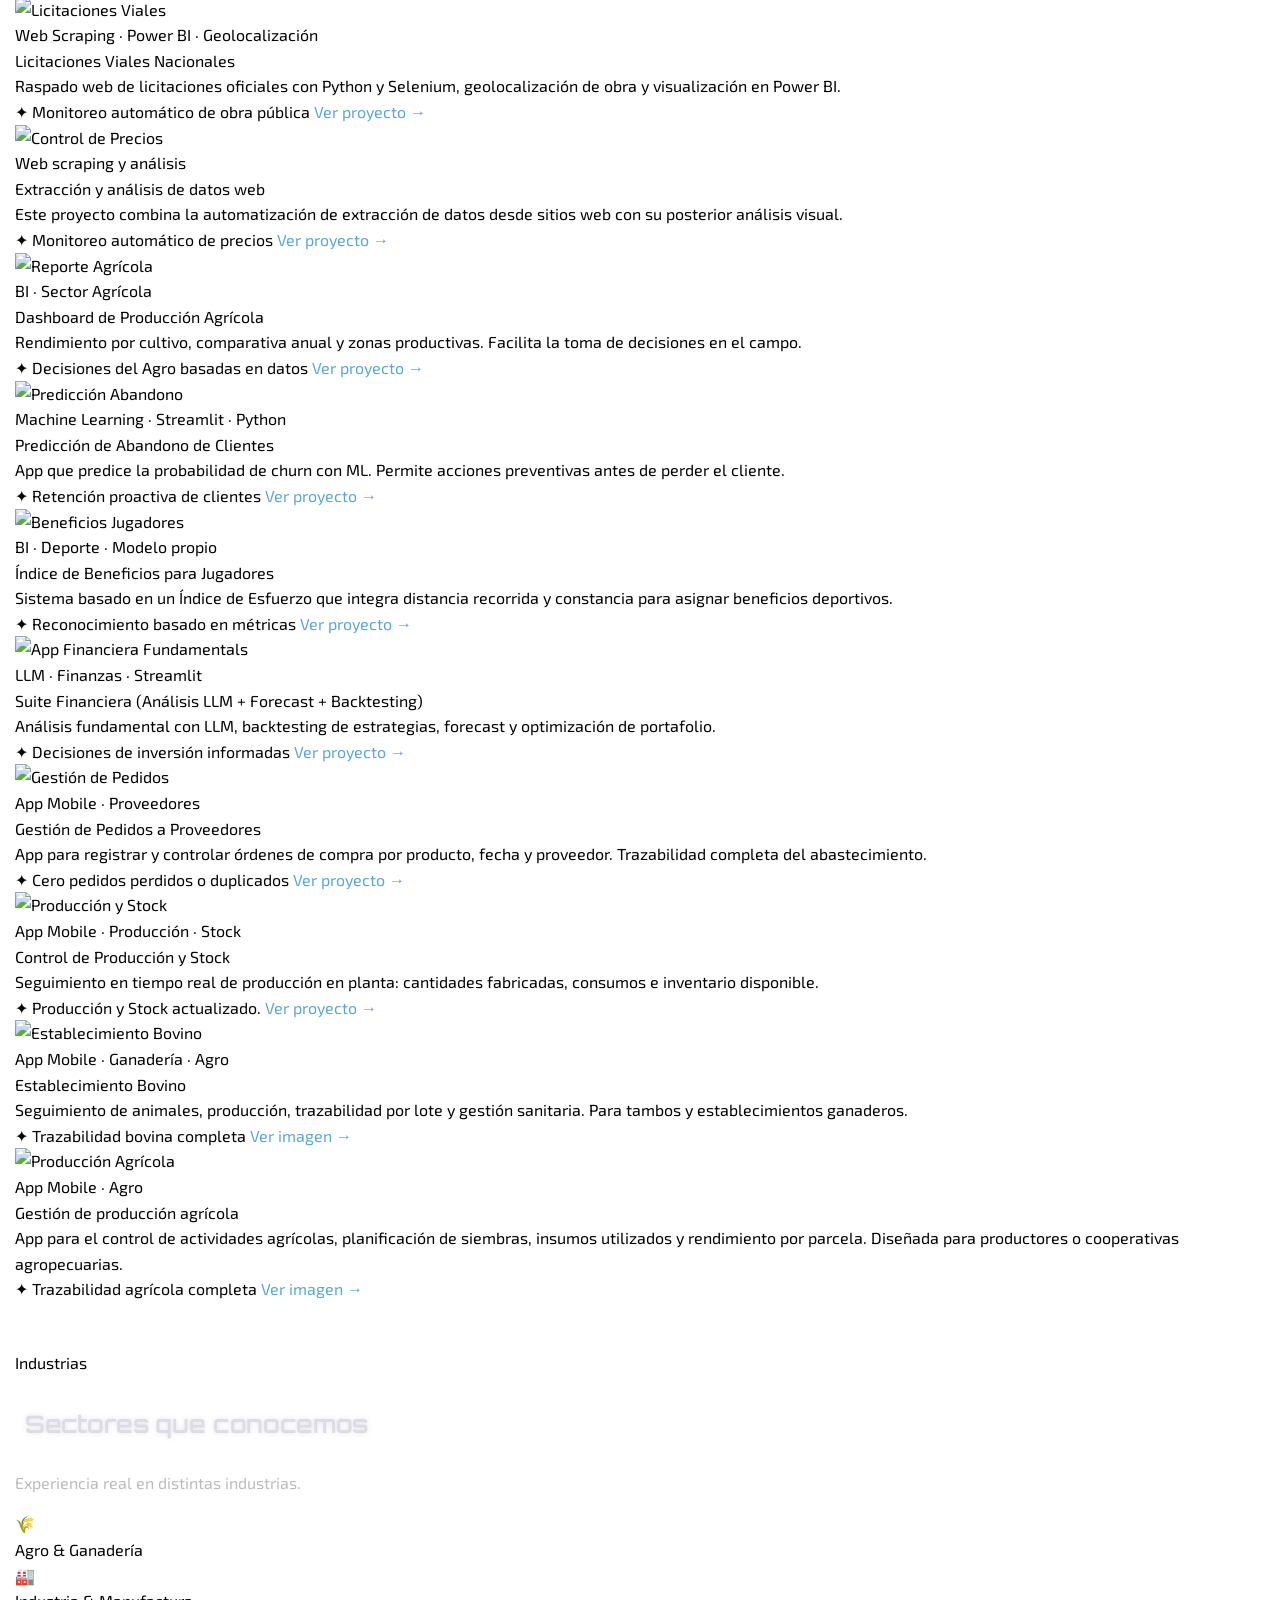
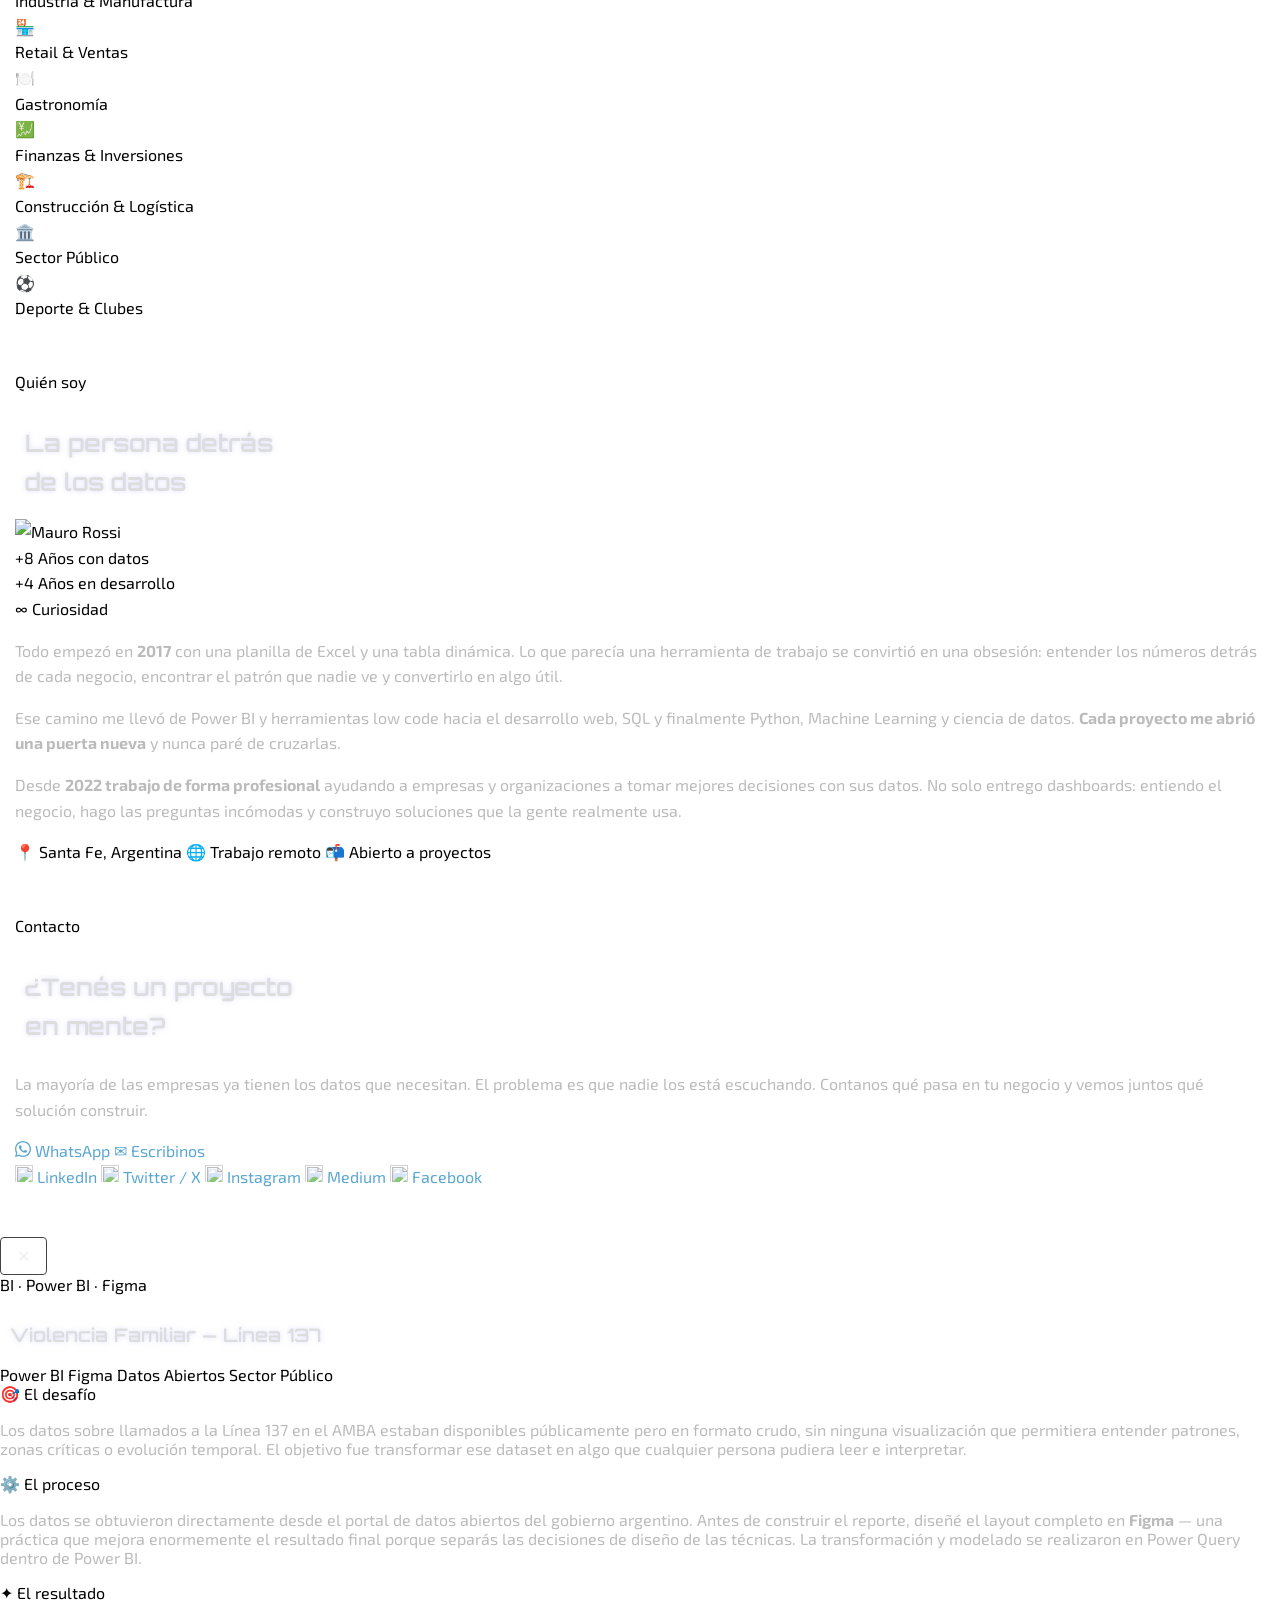
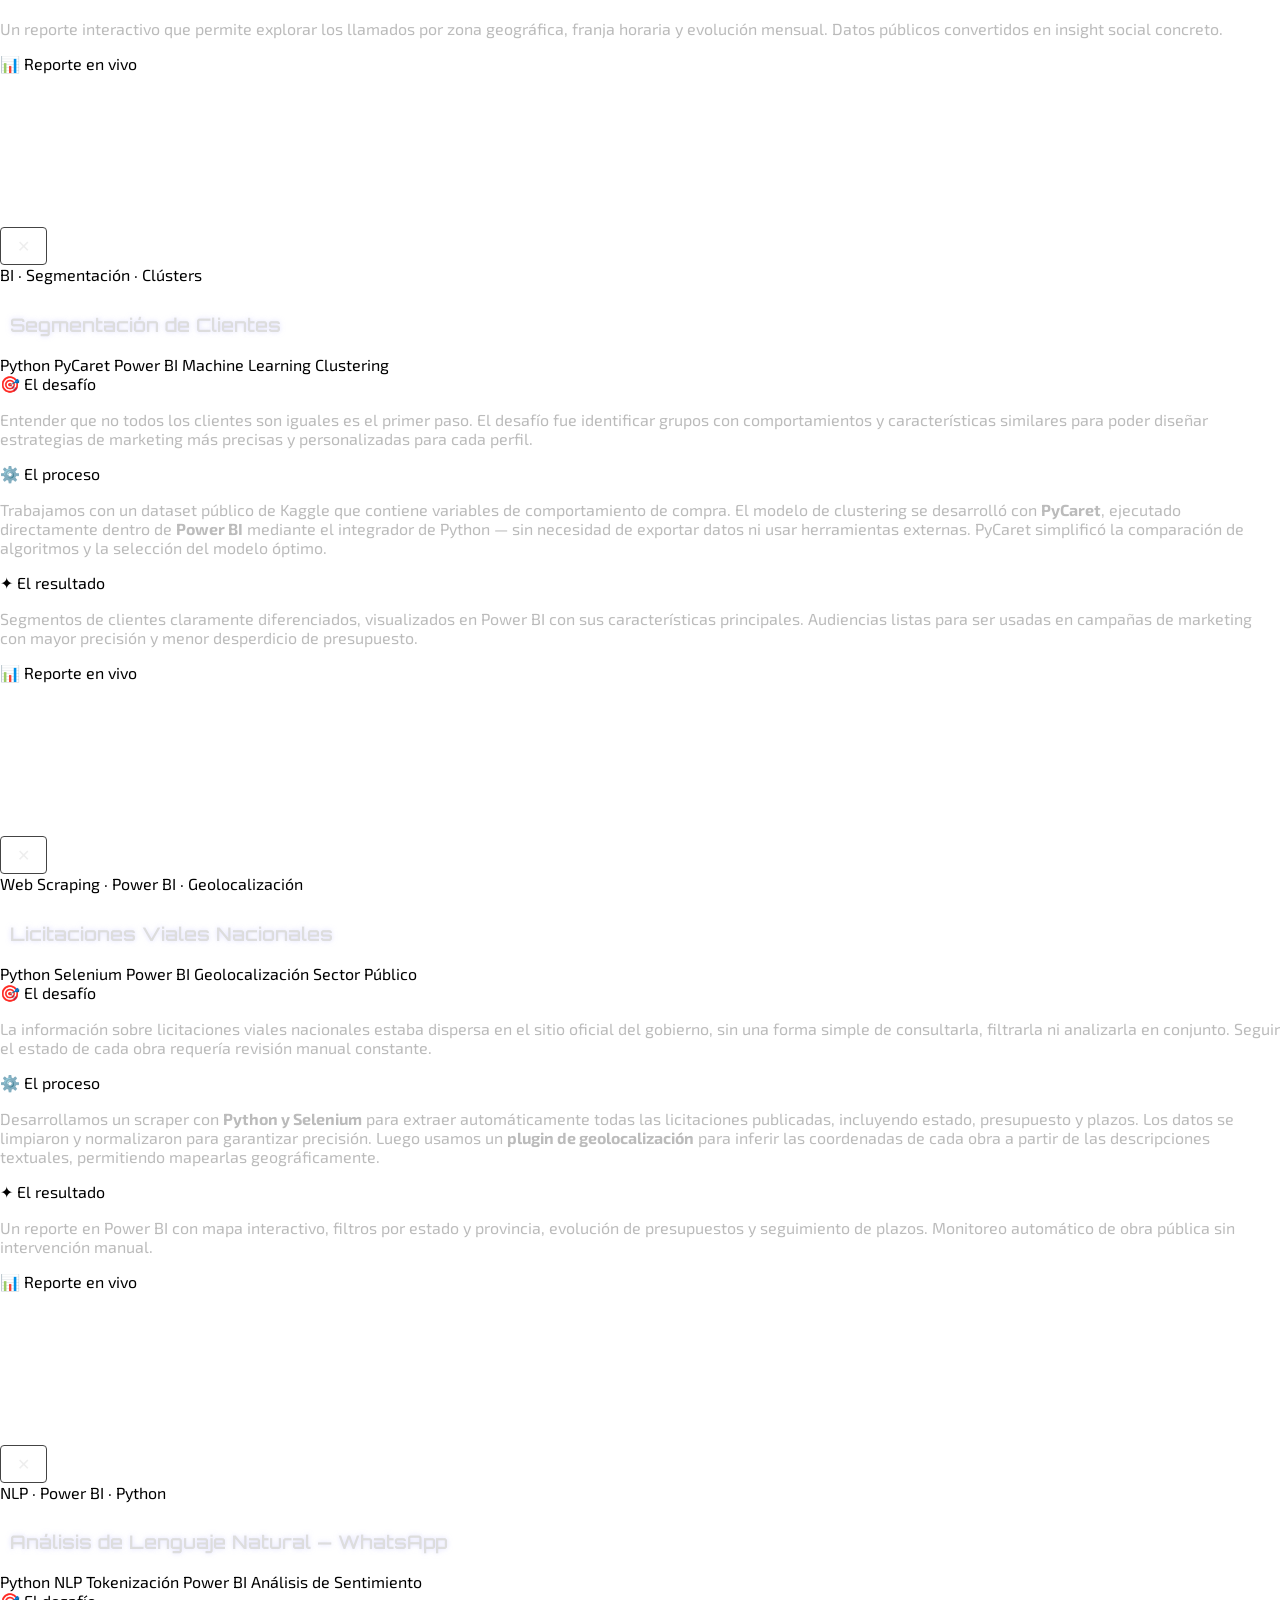
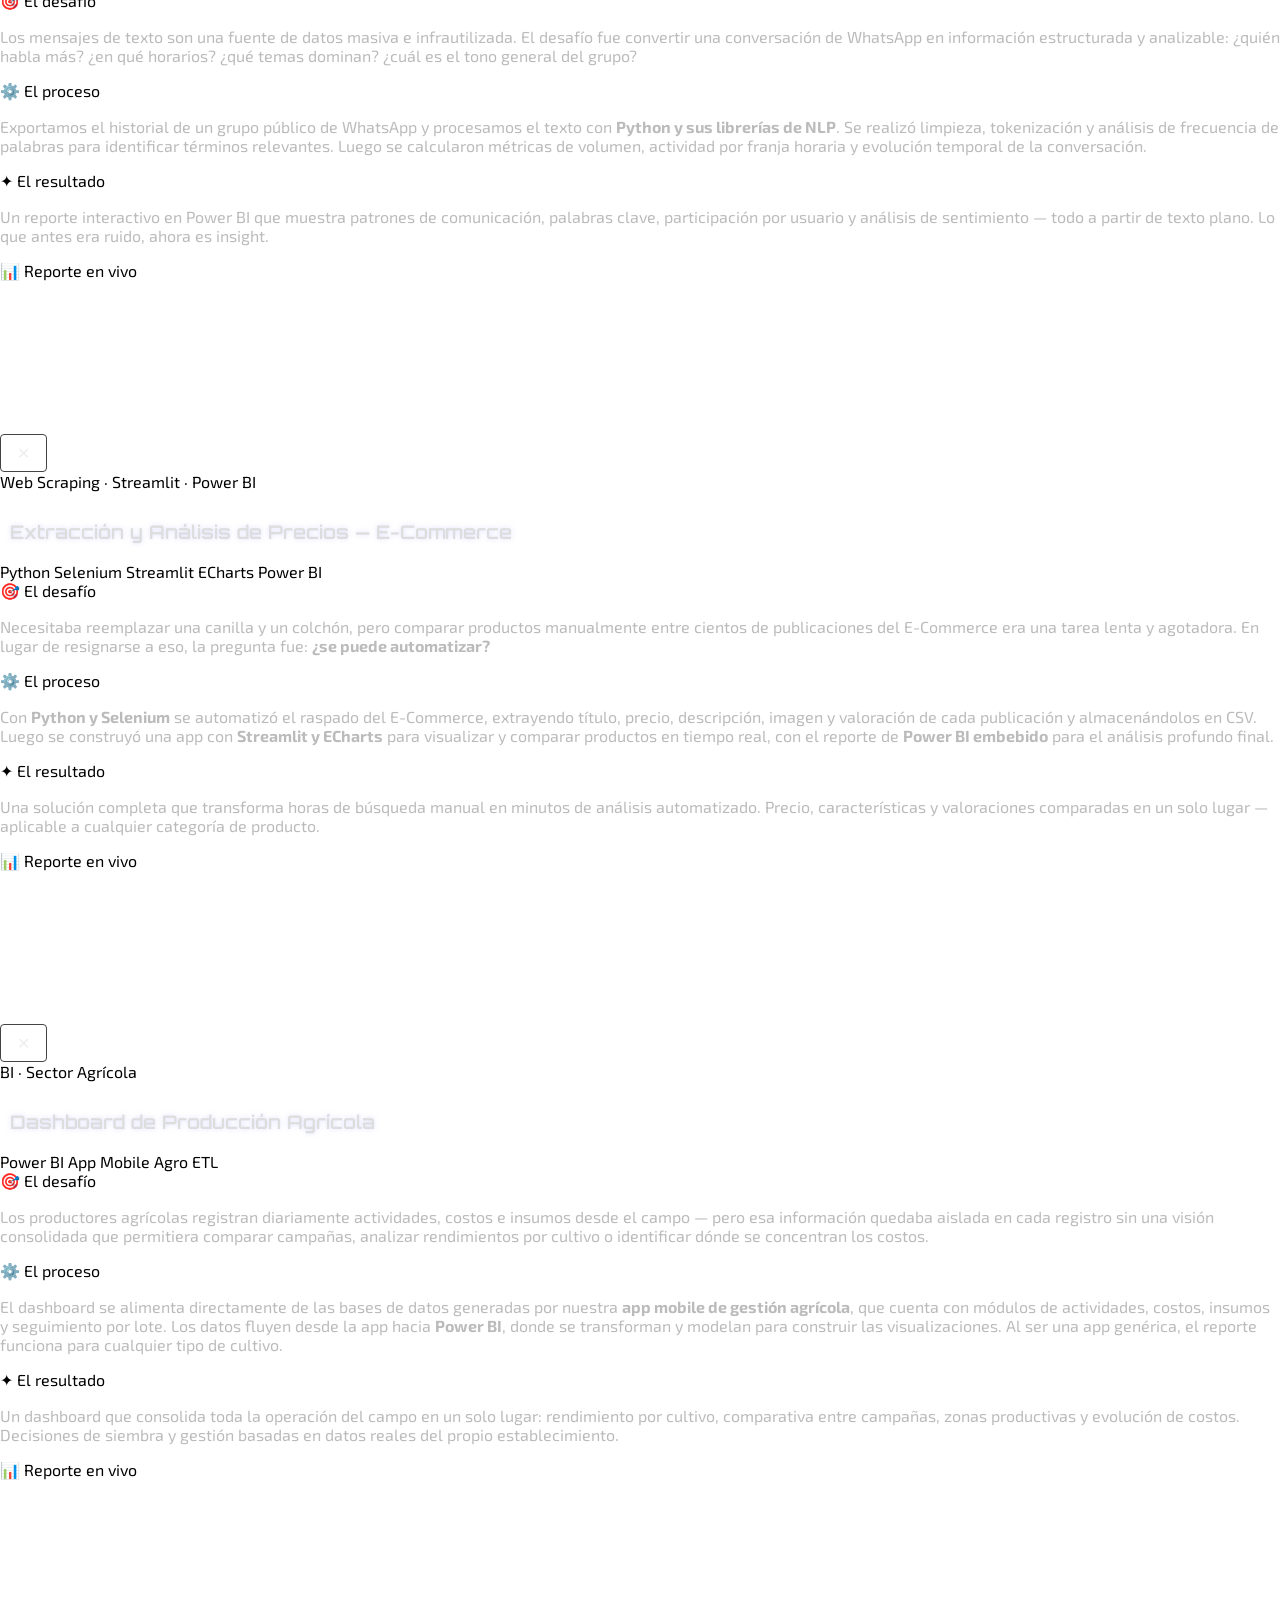
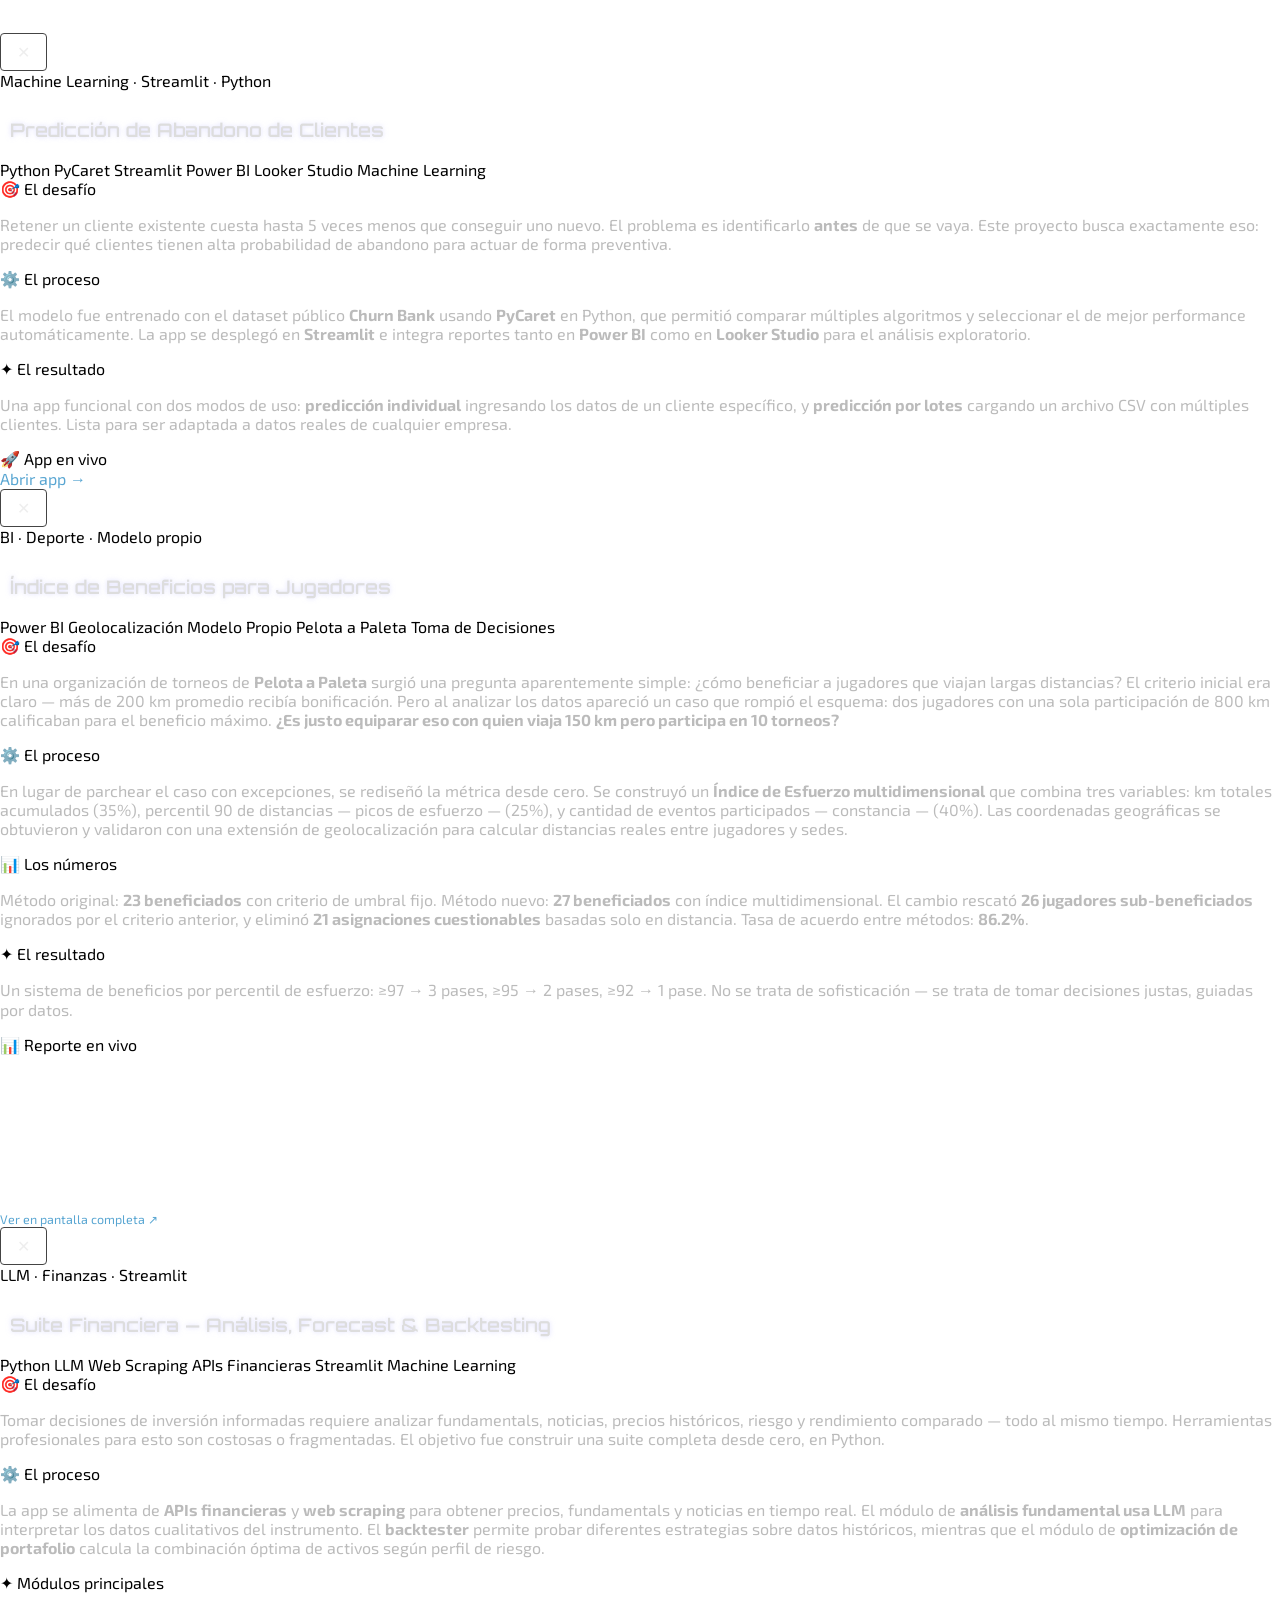
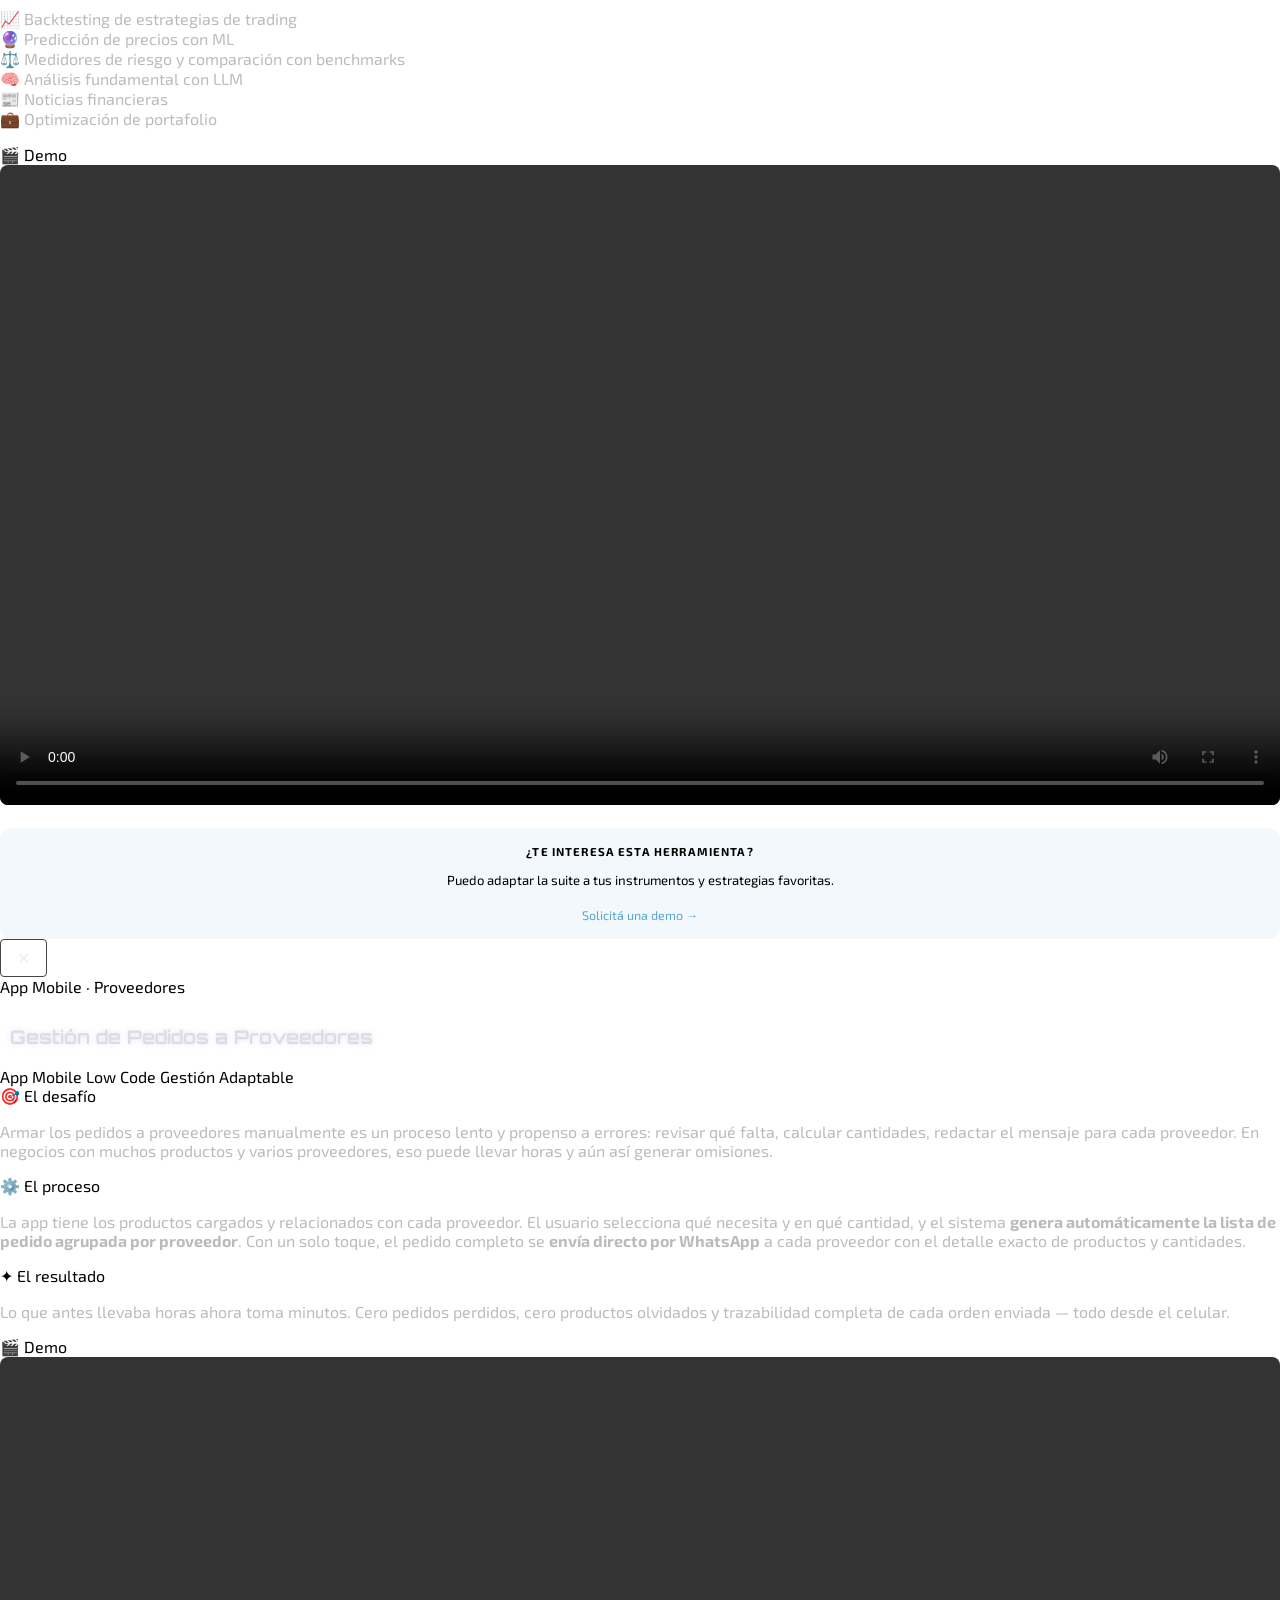
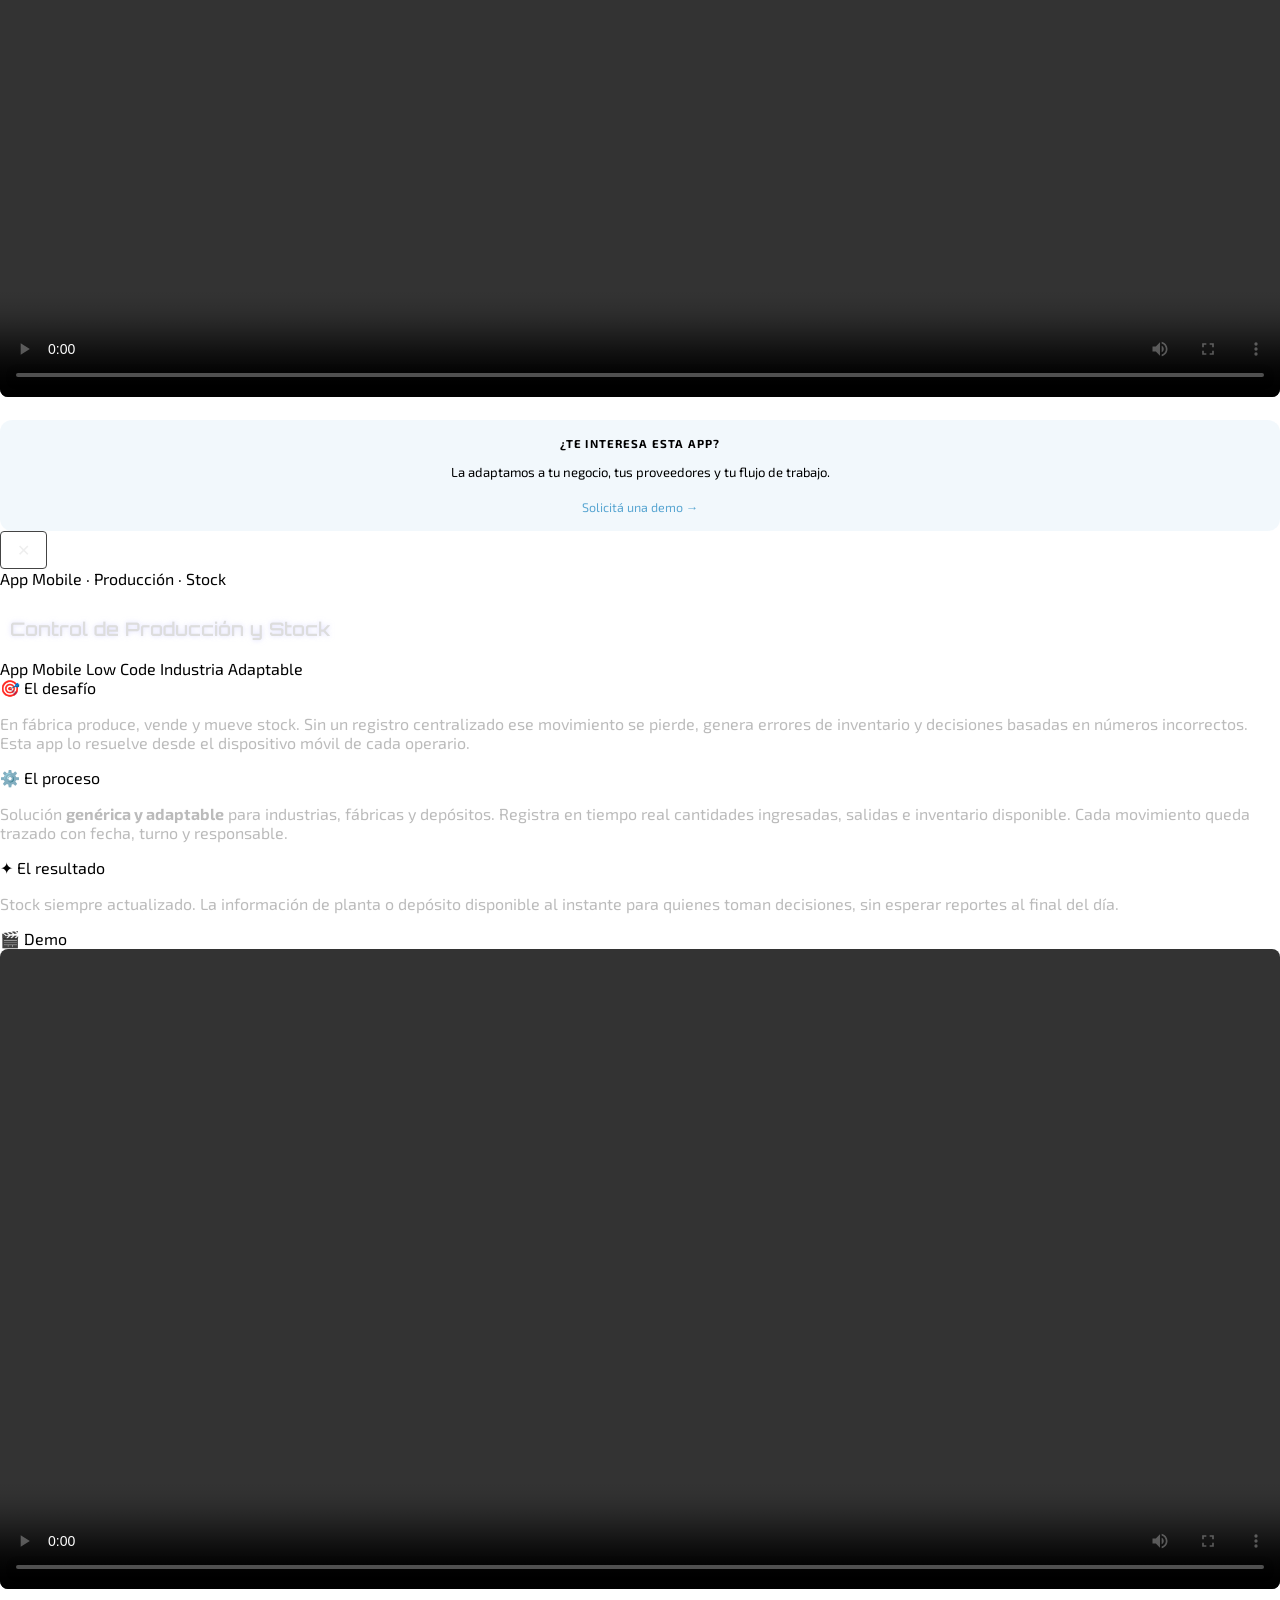
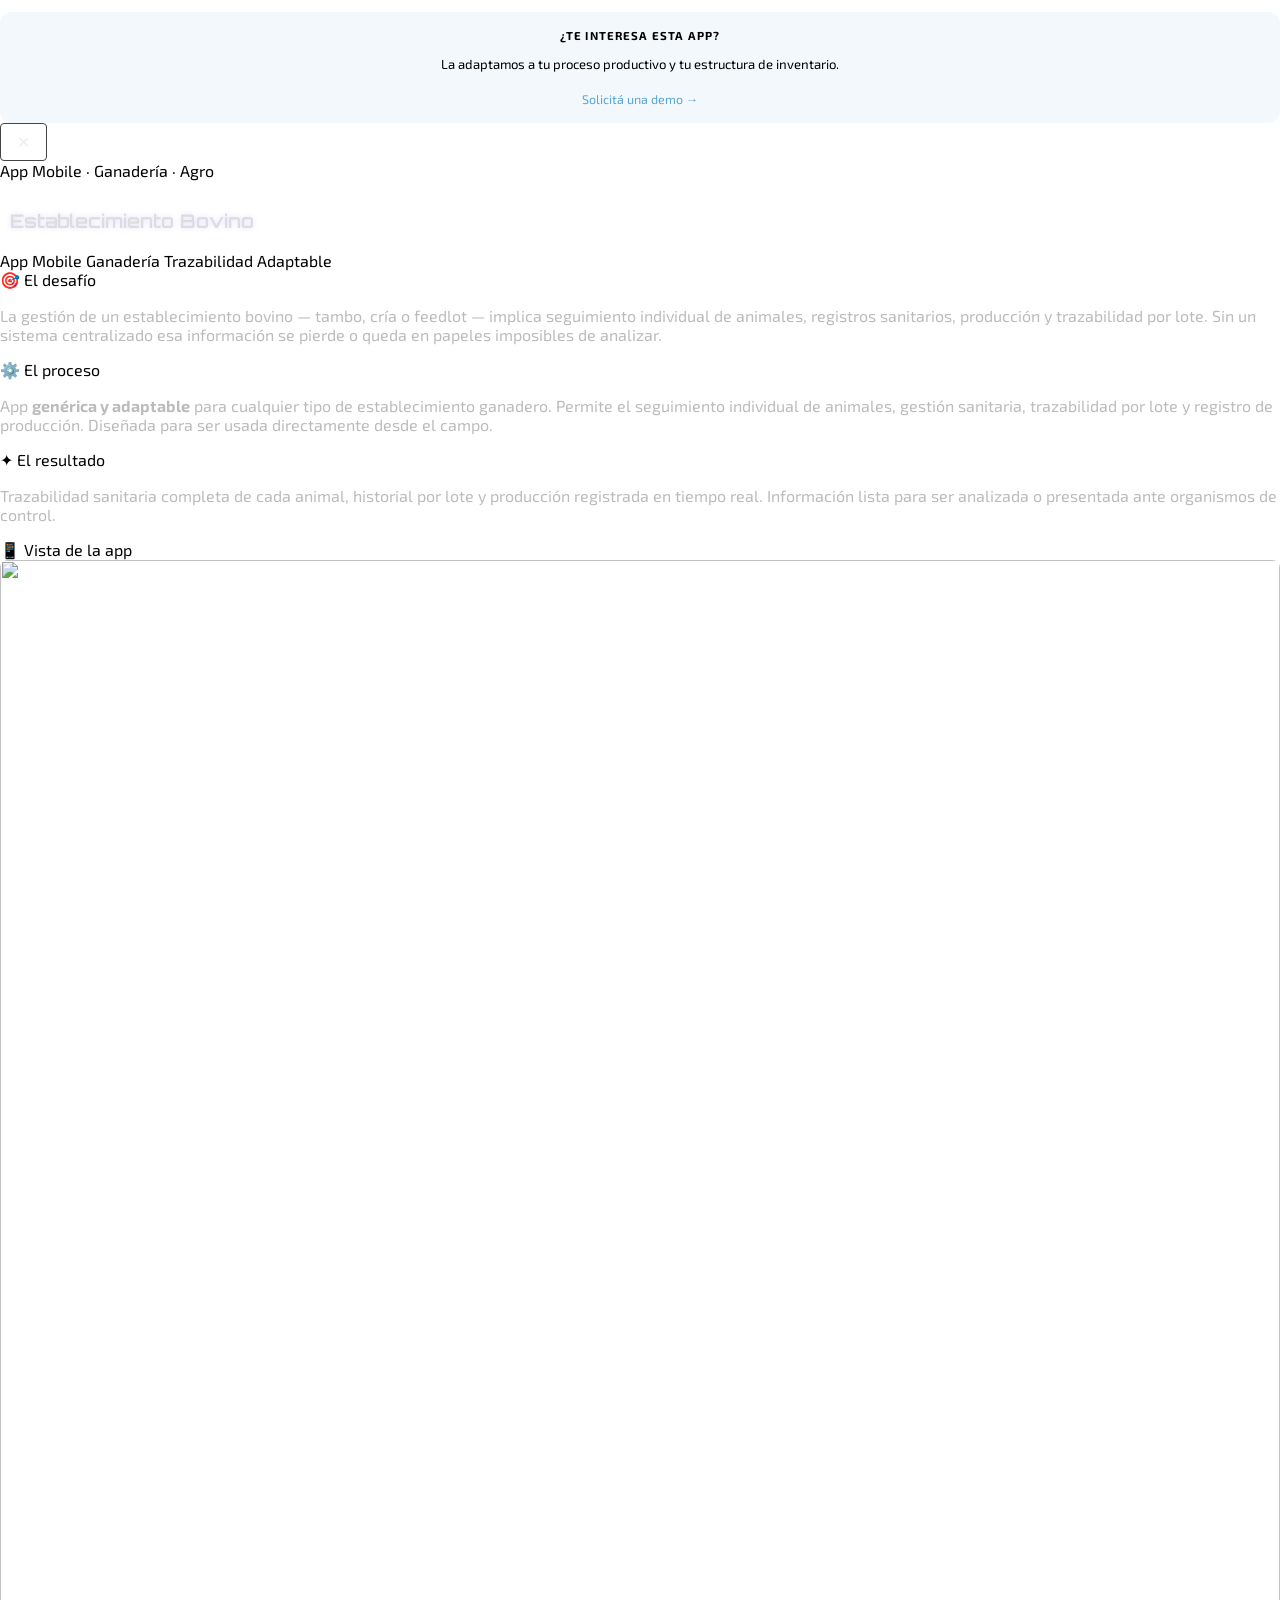
==== commit 00a7639f: "Update index.html" ====
--- a/index.html
+++ b/index.html
@@ -1,385 +1,1181 @@
 <!DOCTYPE html>
 <html lang="es">
-<head>
-
-  <!-- Google Tag Manager -->
-  <script>
-    (function(w,d,s,l,i){
-      w[l]=w[l]||[];
-      w[l].push({
-        'gtm.start': new Date().getTime(),
-        event:'gtm.js'
-      });
-      var f=d.getElementsByTagName(s)[0],
-          j=d.createElement(s),
-          dl=l!='dataLayer' ? '&l='+l : '';
-      j.async=true;
-      j.src='https://www.googletagmanager.com/gtm.js?id='+i+dl;
-      f.parentNode.insertBefore(j,f);
+  <head>
+    <meta charset="UTF-8">
+    <meta name="viewport" content="width=device-width, initial-scale=1.0">
+    <title>Mauro Rossi — Data & BI Solutions</title>
+    <meta name="description" content="Transformamos datos en decisiones. Dashboards, automatización, apps y BI para empresas que quieren crecer con datos.">
+    <link rel="preconnect" href="https://fonts.googleapis.com">
+    <link href="https://fonts.googleapis.com/css2?family=Orbitron:wght@400;600;700&family=Exo+2:wght@300;400;500;600&display=swap" display=swap rel="stylesheet">
+    <link rel="stylesheet" href="style.css">
+
+    <!-- Google Tag Manager -->
+    <script>(function(w,d,s,l,i){w[l]=w[l]||[];w[l].push({'gtm.start':
+    new Date().getTime(),event:'gtm.js'});var f=d.getElementsByTagName(s)[0],
+    j=d.createElement(s),dl=l!='dataLayer'?'&l='+l:'';j.async=true;j.src=
+    'https://www.googletagmanager.com/gtm.js?id='+i+dl;f.parentNode.insertBefore(j,f);
     })(window,document,'script','dataLayer','GTM-MCM9M6XD');
-  </script>
-  
-  <!-- End Google Tag Manager -->
-  <meta charset="UTF-8" />
-  <meta name="viewport" content="width=device-width, initial-scale=1.0"/>
-  <meta
-    name="google-site-verification"
-    content="63jG4IqmA7ZAWjHPm1xDcqGyulaZD-mLg5FXSD4HK64"
-  />
-  <meta
-    name="description"
-    content="Servicios de datos profesionales: análisis, visualización, BI y automatización. Transformación de datos en insights accionables para empresas."
-  />
-  <title>
-    Mauro Rossi - Análisis de Datos | Dashboards, BI, Apps y Automatización
-  </title>
-  <link rel="icon" href="data:,">
-  <link rel="stylesheet" href="style.css" />
-  
-  <!-- Structured Data -->
-  <script type="application/ld+json">
-  {
-    "@context": "https://schema.org",
-    "@type": "Organization",
-    "name": "MDR Data",
-    "url": "https://mdrdata.com.ar",
-    "logo": "https://mdrdata.com.ar/Logo.png"
-  }
-  </script>
-
-  <!-- Google Analytics -->
-  <script async src="https://www.googletagmanager.com/gtag/js?id=G-VR6K5S3NKF"></script>
-  <script>
-    window.dataLayer = window.dataLayer || [];
-    function gtag(){
-      dataLayer.push(arguments);
-    }
-    gtag('js', new Date());
-    gtag('config', 'G-VR6K5S3NKF');
-  </script>
-
-</head>
-  
-<!-- Google tag (gtag.js) -->
-<script async src="https://www.googletagmanager.com/gtag/js?id=G-VR6K5S3NKF"></script>
-<script>
-  window.dataLayer = window.dataLayer || [];
-  function gtag(){dataLayer.push(arguments);}
-  gtag('js', new Date());
-  gtag('config', 'G-VR6K5S3NKF');
-</script>
-  
-<body>
-  <!-- Google Tag Manager (noscript) -->
-  <noscript><iframe src="https://www.googletagmanager.com/ns.html?id=GTM-MCM9M6XD"
-  height="0" width="0" style="display:none;visibility:hidden"></iframe></noscript>
-  <!-- End Google Tag Manager (noscript) -->
-  <header>
-    <img src="https://res.cloudinary.com/dtrztanhq/image/upload/v1749681870/TRABAJO/CV/Logo_azoape.png" alt="IMAGE ALT TEXT HERE" width="180" height="180">
-    <h1>¡Hola! Soy Mauro Rossi 👋</h1>
-    <h3>Análisis de Datos | Dashboards, BI, Apps y Automatización</h3>
-  </header>
-
-  <section id="trabajos">
-    <h2>Mis Proyectos</h2>
-    <button class="accordion">📊 Reportes BI</button>
-    <div class="grid">
-      <div class="proyecto">
-        <h3>Investigación (Diseño Figma)</h3>
-        <img src="https://res.cloudinary.com/dtrztanhq/image/upload/v1712629304/Pantallazo_tyv5hb.png" alt="IMAGE ALT TEXT HERE" width="270" height="180" border="10" />
-        <details class="acordeon">
-          <summary>Ver detalles</summary>
-          <div class="contenido">
-            <h4>Violencia Familiar</h4>
-            <p>Este proyecto fué desarrollado a partir de un set de datos público gubernamental sobre llamados a la línea 137 sobre violencia familiar en el área metropolitana de Buenos Aires.</p>
-            <a href="https://app.powerbi.com/view?r=eyJrIjoiNDMyZDNkNjEtYjFhYi00YjZlLWIxN2QtYjYxM2ZkYjYxMDJlIiwidCI6ImRmODY3OWNkLWE4MGUtNDVkOC05OWFjLWM4M2VkN2ZmOTVhMCJ9&pageName=ReportSectione510d54ce43c0ac6684b" target="_blank">Ver reporte</a>
-          </div>
-        </details>
-      </div>      
-      <div class="proyecto">
-        <h3>Segmentación o Clústers</h3>
-        <img src="https://res.cloudinary.com/dtrztanhq/image/upload/v1664541418/TRABAJO/CV/segmentacion_clientes_gfrfvw.png" alt="Segmentación de Clientes" width="270" height="180" />
-        <details class="acordeon">
-          <summary>Ver detalles</summary>
-          <div class="contenido">
-            <h4>Segmentación de Clientes</h4>
-            <p>Este proyecto utiliza técnicas de segmentación y agrupamiento para clasificar distintos perfiles de clientes en base a sus características y comportamientos. Ideal para estrategias de marketing y análisis de públicos objetivos.</p>
-            <a href="https://app.powerbi.com/view?r=eyJrIjoiMGIxOWQwNzMtZDZjZi00ZjM1LTk3NTgtNjA2NTBiNjhjZjE1IiwidCI6ImRmODY3OWNkLWE4MGUtNDVkOC05OWFjLWM4M2VkN2ZmOTVhMCJ9" target="_blank">Ver reporte</a>
-          </div>
-        </details>
-      </div>
-      <div class="proyecto">
-        <h3>Procesamiento de Lenguaje Natural</h3>
-        <img src="https://res.cloudinary.com/dtrztanhq/image/upload/v1751233788/TRABAJO/CV/af2ca120-2260-46b4-ad0c-6b21c0820915.png" alt="Procesamiento de Lenguaje Natural" width="270" height="180" border="10" />
-        <details class="acordeon">
-          <summary>Ver detalles</summary>
-          <div class="contenido">
-            <h4>Procesamiento de Lenguaje Natural</h4>
-            <p>A continuación, aplicamos un estudio a un grupo público de whatsapp donde podemos evaluar cantidad y tipo de mensajes, rangos de fecha, tiempo, palabras más frecuentes o relevantes, etc.</p>
-            <a href="https://app.powerbi.com/view?r=eyJrIjoiMzNmNjc0MmQtNDBkZC00YmI4LTgzYzAtZjA3OWIyMWU1ODI3IiwidCI6ImRjODg1Y2JkLTUzMTgtNDFhYi04YTZmLWU0ZmEwYmY3ZmVmNSIsImMiOjR9" target="_blank">Ver reporte</a>
-          </div>
-        </details>
-      </div>
-      <div class="proyecto">
-        <h3>Web scraping y análisis</h3>
-        <img src="https://res.cloudinary.com/dtrztanhq/image/upload/v1700575309/TRABAJO/CV/taksu7gde1y4hldhiq27.png" alt="Web scraping y análisis" width="270" height="180" border="10" />
-        <details class="acordeon">
-          <summary>Ver detalles</summary>
-          <div class="contenido">
-            <h4>Extracción y visualización de datos web</h4>
-            <p>Este proyecto fué desarrollado a partir de un raspado web de la página oficial de la nación. En ella se encuentran todas las licitaciones viales del país que se publican, su estado, presupuesto, plazos y demás detalles.
-El raspado fue realizado utilizando Python y selenium, una vez limpios y estructurados los datos, obtuvimos las ubicaciones de cada una a través de un plugin de geolocación. Posteriormente se procedió a realizar el reporte visual en Power BI.</p>
-            <a href="https://app.powerbi.com/view?r=eyJrIjoiMTIxNzExOWQtZjhlYS00NmI3LTkyMTItOWQ3MzM4MDY0ZTQ5IiwidCI6ImRmODY3OWNkLWE4MGUtNDVkOC05OWFjLWM4M2VkN2ZmOTVhMCJ9&pageName=ReportSection997113468298571e0097" target="_blank">Ver reporte</a>
-          </div>
-        </details>
-      </div>
-      <div class="proyecto">
-        <h3>Web scraping y análisis</h3>
-        <img src="https://res.cloudinary.com/dtrztanhq/image/upload/v1751323913/TRABAJO/CV/52bfba95-e0f4-4def-9f45-c778fe46ea76.png" alt="Web scraping y análisis" width="270" height="180" border="10" />
-        <details class="acordeon">
-          <summary>Ver detalles</summary>
-          <div class="contenido">
-            <h4>Extracción y análisis de datos web</h4>
-            <p>Este proyecto combina la automatización de extracción de datos desde sitios web con su posterior análisis visual. Es útil para monitorear información dinámica en línea como precios, publicaciones o indicadores públicos.</p>
-            <a href="https://app.powerbi.com/view?r=eyJrIjoiYjNhMjk1Y2ItMjk0Zi00ZTkyLWI2NWYtNzVhMmRjOTE1M2VhIiwidCI6ImRjODg1Y2JkLTUzMTgtNDFhYi04YTZmLWU0ZmEwYmY3ZmVmNSIsImMiOjR9" target="_blank">Ver reporte</a>
-          </div>
-        </details>
-      </div>
-      <div class="proyecto">
-        <h3>Reporte Agrícola</h3>
-        <img src="https://res.cloudinary.com/dtrztanhq/image/upload/v1752797047/TRABAJO/CV/0f4900dd-2cfd-452c-81cd-5bfc4c88fdec.png" alt="Reporte Agrícola" width="270" height="180" border="10" />
-        <details class="acordeon">
-          <summary>Ver detalles</summary>
-          <div class="contenido">
-            <h4>Producción Agrícola</h4>
-            <p>Dashboard visual con datos sobre producción agrícola: rendimiento por cultivo, comparación anual, zonas productivas y análisis de eficiencia. Diseñado para facilitar la toma de decisiones en el sector.</p>
-            <a href="https://app.powerbi.com/view?r=eyJrIjoiMjI3MjM2OGQtYzBjYi00Y2I4LWE2YjMtNTQ5ZjcwZjM1ZTM4IiwidCI6ImRjODg1Y2JkLTUzMTgtNDFhYi04YTZmLWU0ZmEwYmY3ZmVmNSIsImMiOjR9" target="_blank">Ver reporte</a>
-          </div>
-        </details>
-      </div>
-      <div class="proyecto">
-        <h3>Reporte de venta de comidas</h3>
-        <img src="https://res.cloudinary.com/dtrztanhq/image/upload/v1665057278/TRABAJO/CV/resto_fya5ep.png" alt="Reporte de venta de comidas" width="270" height="180" border="10" />
-        <details class="acordeon">
-          <summary>Ver detalles</summary>
-          <div class="contenido">
-            <h4>Ventas gastronómicas</h4>
-            <p>Visualización de datos de ventas en el rubro gastronómico. Incluye productos más vendidos, horarios pico, ingresos diarios y comportamiento del cliente. Ideal para gestión de restaurantes o food trucks.</p>
-            <a href="https://res.cloudinary.com/dtrztanhq/image/upload/v1665057278/TRABAJO/CV/resto_fya5ep.png" target="_blank">Ver imagen del reporte</a>
-          </div>
-        </details>
-      </div>
-      <div class="proyecto">
-        <h3>Reporte de beneficios</h3>
-        <img src="https://res.cloudinary.com/dtrztanhq/image/upload/v1771096575/TRABAJO/CV/Captura_desde_2026-02-14_16-16-01_kgb5l8.png" alt="Reporte de Beneficios" width="270" height="180" border="10" />
-        <details class="acordeon">
-          <summary>Ver detalles</summary>
-          <div class="contenido">
-            <h4>Analisis de beneficios a jugadores</h4>
-            <p>Dashboard de un modelo basado en datos para asignar beneficios a jugadores según un Índice de Esfuerzo que integra distancia recorrida y constancia de participación.</p>
-            <a href="https://mdr060788.github.io/beneficios_jugadores/" target="_blank">Ver reporte</a>
-          </div>
-        </details>
-      </div>
-      <div class="proyecto">
-        <h3>Reporte de ventas (Superset)</h3>
-        <img src="https://res.cloudinary.com/dtrztanhq/image/upload/v1672414177/TRABAJO/CV/Screenshot_kbxxiv.png" alt="Reporte de ventas Superset" width="270" height="180" border="10" />
-        <details class="acordeon">
-          <summary>Ver detalles</summary>
-          <div class="contenido">
-            <h4>Ventas con Apache Superset</h4>
-            <p>Dashboard dinámico desarrollado con Apache Superset. El reporte permite analizar métricas clave de ventas y KPIs de negocio con filtros interactivos.</p>
-            <a href="https://res.cloudinary.com/dtrztanhq/video/upload/v1674750155/TRABAJO/CV/app_c-2022-12-30_12.11.32_qcudra.mp4" target="_blank">Ver demostración en video</a>
-          </div>
-        </details>
-      </div>
-    </div>
-    
-    <button class="accordion">🖥️ Apps Desktop y ML</button>
-    <div class="grid">
-      <div class="proyecto">
-        <h3>App predicción de Abandono ML</h3>
-        <img src="https://res.cloudinary.com/dtrztanhq/image/upload/v1681593736/WhatsApp_Image_2023-04-15_at_00.40.21_nmdwfv.jpg" alt="App predicción de abandono" style="width: 350px;" />
-        <details class="acordeon">
-          <summary>Ver detalles</summary>
-          <div class="contenido">
-            <h4>Predicción de abandono con Machine Learning</h4>
-            <p>Aplicación desarrollada en Streamlit que utiliza modelos de aprendizaje automático para predecir la probabilidad de abandono de clientes, permitiendo acciones preventivas basadas en características clave.</p>
-            <a href="https://mdr060788-prediccion-abandono.streamlit.app/" target="_blank">Probar app</a>
-          </div>
-        </details>
-      </div>
-      <div class="proyecto">
-        <h3>App Financiera Fundamentals (LLM)</h3>
-        <img src="https://res.cloudinary.com/dtrztanhq/image/upload/v1749946848/TRABAJO/CV/25fc26f9-ce23-4c02-a4d6-c369f8270791.png" alt="App Financiera Fundamentals" width="140" height="220" border="10" />
-        <details class="acordeon">
-          <summary>Ver detalles</summary>
-          <div class="contenido">
-            <h4>Análisis fundamental asistido por LLM</h4>
-            <p>Módulo que permite analizar balances e informes financieros utilizando un LLM para generar interpretaciones automáticas y recomendaciones basadas en los fundamentos de la empresa.</p>
-            <a href="https://res.cloudinary.com/dtrztanhq/video/upload/v1725990218/TRABAJO/CV/An%C3%A1lisis_Fundamental_iixupk.webm" target="_blank">Ver demostración en video</a>
-          </div>
-        </details>
-      </div>
-      <div class="proyecto">
-        <h3>App Financiera Backtester</h3>
-        <img src="https://res.cloudinary.com/dtrztanhq/image/upload/v1749685808/TRABAJO/CV/Backtester.png" alt="App Financiera Backtester" width="140" height="220" border="10" />
-        <details class="acordeon">
-          <summary>Ver detalles</summary>
-          <div class="contenido">
-            <h4>Simulación de estrategias de trading</h4>
-            <p>Este módulo permite evaluar el rendimiento histórico de estrategias de inversión mediante backtesting. Incluye indicadores técnicos, señales de entrada y salida.</p>
-            <a href="https://res.cloudinary.com/dtrztanhq/video/upload/v1725990235/TRABAJO/CV/Estrategias_y_an%C3%A1lisis_t%C3%A9cnico_ioai6m.webm" target="_blank">Ver demostración en video</a>
-          </div>
-        </details>
-      </div>
-      <div class="proyecto">
-        <h3>App Financiera Forecast</h3>
-        <img src="https://res.cloudinary.com/dtrztanhq/image/upload/v1749946132/TRABAJO/CV/730106cd-9333-4dad-a02c-033f9945e833.png" alt="App Financiera Forecast" width="140" height="220" border="10" />
-        <details class="acordeon">
-          <summary>Ver detalles</summary>
-          <div class="contenido">
-            <h4>Pronóstico financiero con IA</h4>
-            <p>Módulo para proyectar precios utilizando modelos como Prophet o ARIMA con visualización de tendencias futuras.</p>
-            <a href="https://res.cloudinary.com/dtrztanhq/video/upload/v1725990217/TRABAJO/CV/Forecast_dfwsza.webm" target="_blank">Ver demostración en video</a>
-          </div>
-        </details>
-      </div>
-      <div class="proyecto">
-        <h3>App Financiera News</h3>
-        <img src="https://res.cloudinary.com/dtrztanhq/image/upload/v1749946636/TRABAJO/CV/8b0d1c48-b3b0-4b16-b59b-654225ab0f0b.png" alt="App Financiera News" width="140" height="220" border="10" />
-        <details class="acordeon">
-          <summary>Ver detalles</summary>
-          <div class="contenido">
-            <h4>Noticias financieras personalizadas</h4>
-            <p>Función que agrupa y analiza noticias relevantes para cada instrumento.</p>
-            <a href="https://res.cloudinary.com/dtrztanhq/video/upload/v1725990204/TRABAJO/CV/News_tfkpld.webm" target="_blank">Ver demostración en video</a>
-          </div>
-        </details>
-      </div>
-      <div class="proyecto">
-        <h3>App Financiera Portfolio Opt</h3>
-        <img src="https://res.cloudinary.com/dtrztanhq/image/upload/v1749947085/TRABAJO/CV/b9fca080-14d5-4bc2-a027-4adc70833944.png" alt="App Financiera Portfolio Optimization" width="140" height="220" border="10" />
-        <details class="acordeon">
-          <summary>Ver detalles</summary>
-          <div class="contenido">
-            <h4>Optimización de portafolio</h4>
-            <p>Módulo que permite construir carteras de inversión eficientes utilizando algoritmos de optimización de riesgo-retorno como media-varianza, minimización de volatilidad o maximización del Sharpe Ratio.</p>
-            <a href="https://res.cloudinary.com/dtrztanhq/video/upload/v1725993226/TRABAJO/CV/optimizacion_portafolio.webm" target="_blank">Ver demostración en video</a>
-          </div>
-        </details>
-      </div>
-    </div>
-    
-    <button class="accordion">📱 Apps Mobiles</button>
-    <div class="grid">
-      <div class="proyecto">
-        <h3>App pedidos compras</h3>
-        <img src="https://res.cloudinary.com/dtrztanhq/image/upload/v1666877145/TRABAJO/Pedidos%20a%20Proveedores/Screenshot_qu3laq.png" alt="App pedidos compras" border="10" style="height: 400px; width: 195px;"/>
-        <details class="acordeon">
-          <summary>Ver detalles</summary>
-          <div class="contenido">
-            <h4>Gestión de pedidos a proveedores</h4>
-            <p>App de control y registro de pedidos realizados a proveedores, diseñada para optimizar el abastecimiento y llevar trazabilidad de órdenes por producto, fecha y proveedor.</p>
-            <a href="https://res.cloudinary.com/dtrztanhq/video/upload/v1666877017/TRABAJO/Pedidos%20a%20Proveedores/app_c-2022-10-27_10.17.47_eql1jg.mp4" target="_blank">Ver demostración en video</a>
-          </div>
-        </details>
-      </div>
-      <div class="proyecto">
-        <h3>App producción y Stock</h3>
-        <img src="https://res.cloudinary.com/dtrztanhq/image/upload/v1666008587/TRABAJO/CV/Screenshot_yfgx3e.png" alt="App producción y stock" border="10" style="height: 400px; width: 195px;"/>
-        <details class="acordeon">
-          <summary>Ver detalles</summary>
-          <div class="contenido">
-            <h4>Control de producción y stock</h4>
-            <p>Aplicación enfocada en el seguimiento de la producción en planta y el estado de stock en tiempo real. Permite registrar cantidades fabricadas, consumos y stock disponible.</p>
-            <a href="https://res.cloudinary.com/dtrztanhq/video/upload/v1665789509/TRABAJO/Produccion%20Fabrica/productos_riouqt.mp4" target="_blank">Ver demostración en video</a>
-          </div>
-        </details>
-      </div>
-      <div class="proyecto">
-        <h3>App transporte</h3>
-        <img src="https://res.cloudinary.com/dtrztanhq/image/upload/v1665059028/TRABAJO/CV/transporte2_geauj7.png" alt="App transporte" border="10" style="height: 400px; width: 195px;"/>
-        <details class="acordeon">
-          <summary>Ver detalles</summary>
-          <div class="contenido">
-            <h4>Gestión de transporte</h4>
-            <p>Dashboard para el seguimiento de logística y transporte. Permite visualizar recorridos, unidades activas y análisis de costos asociados al transporte de mercadería o personas.</p>
-            <a href="https://res.cloudinary.com/dtrztanhq/image/upload/v1665059028/TRABAJO/CV/transporte2_geauj7.png" target="_blank">Ver imagen del reporte</a>
-          </div>
-        </details>
-      </div>
-      <div class="proyecto">
-        <h3>App agrícola</h3>
-        <img src="https://res.cloudinary.com/dtrztanhq/image/upload/v1665059637/TRABAJO/CV/prod_agri.app2_z9uqeq.png" alt="App agrícola" border="10" style="height: 400px; width: 195px;"/>
-        <details class="acordeon">
-          <summary>Ver detalles</summary>
-          <div class="contenido">
-            <h4>Gestión de producción agrícola</h4>
-            <p>App para el control de actividades agrícolas, planificación de siembras, insumos utilizados y rendimiento por parcela. Diseñada para productores o cooperativas agropecuarias.</p>
-            <a href="https://res.cloudinary.com/dtrztanhq/image/upload/v1665059637/TRABAJO/CV/prod_agri.app2_z9uqeq.png" target="_blank">Ver imagen del reporte</a>
-          </div>
-        </details>
-      </div>
-      <div class="proyecto">
-        <h3>App agrícola</h3>
-        <img src="https://res.cloudinary.com/dtrztanhq/image/upload/v1665060246/TRABAJO/CV/prod_agri.app3_oxelgw.png" alt="App agrícola 2" border="10" style="height: 400px; width: 195px;"/>
-        <details class="acordeon">
-          <summary>Ver detalles</summary>
-          <div class="contenido">
-            <h4>Producción agrícola avanzada</h4>
-            <p>Complemento de la app agrícola anterior, centrado en visualizaciones de rendimiento, análisis comparativo entre cultivos y gestión de fertilización y riego por lote.</p>
-            <a href="https://res.cloudinary.com/dtrztanhq/image/upload/v1665060246/TRABAJO/CV/prod_agri.app3_oxelgw.png" target="_blank">Ver imagen del reporte</a>
-          </div>
-        </details>
-      </div>
-      <div class="proyecto">
-        <h3>App Bovina</h3>
-        <img src="https://res.cloudinary.com/dtrztanhq/image/upload/v1665062302/TRABAJO/CV/estab_bovino2_smnht5.png" alt="App Bovina" border="10" style="height: 400px; width: 195px;"/>
-        <details class="acordeon">
-          <summary>Ver detalles</summary>
-          <div class="contenido">
-            <h4>Gestión de establecimiento bovino</h4>
-            <p>Dashboard especializado en el seguimiento de animales, producción de carne o leche, trazabilidad por lote y gestión sanitaria. Ideal para tambos o establecimientos ganaderos.</p>
-            <a href="https://res.cloudinary.com/dtrztanhq/image/upload/v1665062302/TRABAJO/CV/estab_bovino2_smnht5.png" target="_blank">Ver imagen del reporte</a>
-          </div>
-        </details>
-      </div>
-  </section>
-
-  <section id="contacto" style = "text-align: center;">
-    <h3>📫 Correo: <a href="mailto:maurodanielrossi3@gmail.com">maurodanielrossi3@gmail.com</a></h3>
-    <h3>Mis Redes Sociales:</h3>
-    <p class="skills">
-      <a href="https://twitter.com/mauro_daniel_r" target="blank"><img align="center" src="https://www.vectorlogo.zone/logos/x/x-icon.svg" alt="mauro_daniel_r" height="30" width="40" /></a>
-      <a href="https://www.linkedin.com/in/mauro-daniel-rossi/" target="blank"><img align="center" src="https://raw.githubusercontent.com/rahuldkjain/github-profile-readme-generator/master/src/images/icons/Social/linked-in-alt.svg" alt="https://www.linkedin.com/in/mauro-daniel-rossi/" height="30" width="40" /></a>
-      <a href="https://www.facebook.com/profile.php?id=100087156865148" target="blank"><img align="center" src="https://raw.githubusercontent.com/rahuldkjain/github-profile-readme-generator/master/src/images/icons/Social/facebook.svg" alt="https://www.facebook.com/profile.php?id=100087156865148" height="30" width="40" /></a>
-      <a href="https://www.instagram.com/mdr_data/" target="blank"><img align="center" src="https://raw.githubusercontent.com/rahuldkjain/github-profile-readme-generator/master/src/images/icons/Social/instagram.svg" alt="https://www.instagram.com/mdr_data/" height="30" width="40" /></a>
-      <a href="https://medium.com/@maurodanielrossi" target="blank"><img align="center" src="https://raw.githubusercontent.com/rahuldkjain/github-profile-readme-generator/master/src/images/icons/Social/medium.svg" alt="@maurodanielrossi" height="30" width="40" /></a>
-    </p>
-  </section>
-
-  <section id="skills" style = "text-align: center;">
-    <h3>Lenguajes y herramientas:</h3>
-    <div class="skills">
-      <img src="https://upload.wikimedia.org/wikipedia/commons/c/cf/New_Power_BI_Logo.svg" alt="Power BI" />
-      <img src="https://upload.wikimedia.org/wikipedia/commons/4/4c/Looker.svg" alt="Looker Studio" style="width: 80px";/>
-      <img src="https://upload.wikimedia.org/wikipedia/commons/6/6f/Superset-logo.svg" alt="Apache Superset" style="width: 100px"; />
-      <img src="https://www.vectorlogo.zone/logos/python/python-icon.svg" alt="Python" />
-      <img src="https://www.vectorlogo.zone/logos/figma/figma-icon.svg" alt="Figma" />
-      <img src="https://upload.wikimedia.org/wikipedia/commons/0/00/Streamlit_logo_primary_colormark_darktext.svg" alt="Streamlit" style="width: 66px";/>
-      <img src="https://www.vectorlogo.zone/logos/google_bigquery/google_bigquery-icon.svg" alt="Big Query" />
-      <img src="https://raw.githubusercontent.com/devicons/devicon/master/icons/linux/linux-original.svg" alt="Linux" />
-    </div>
-  </section>
-</body>
+    </script>
+
+    <!-- Google Analytics -->
+    <script async src="https://www.googletagmanager.com/gtag/js?id=G-VR6K5S3NKF"></script>
     <script>
-      document.querySelectorAll(".accordion").forEach((accordion) => {
-        accordion.addEventListener("click", function () {
-          this.classList.toggle("active");
-          const panel = this.nextElementSibling;
-          panel.classList.toggle("show");
+      window.dataLayer = window.dataLayer || [];
+      function gtag(){dataLayer.push(arguments);}
+      gtag('js', new Date());
+      gtag('config', 'G-VR6K5S3NKF');
+    </script>
+
+    <!-- Search Console -->
+    <meta name="google-site-verification" content="63jG4IqmA7ZAWjHPm1xDcqGyulaZD-mLg5FXSD4HK64" />
+  </head>
+  <body>
+    <!-- Google Tag Manager (noscript) -->
+    <noscript><iframe src="https://www.googletagmanager.com/ns.html?id=GTM-MCM9M6XD"
+    height="0" width="0" style="display:none;visibility:hidden"></iframe></noscript>
+
+    <div class="wave"></div>
+    <div class="wave"></div>
+    <div class="wave"></div>
+
+    <nav>
+      <a href="#inicio" class="nav-logo">
+        <img src="Logo.png" alt="MDR Data" style="height:32px; width:32px; object-fit:cover; border-radius:50%; mix-blend-mode:lighten; margin-right:0.5rem; vertical-align:middle;">
+        MDR DATA
+      </a>
+
+      <button class="nav-burger" id="navBurger" aria-label="Menú">
+        <span></span><span></span><span></span>
+      </button>
+
+      <ul class="nav-links" id="navLinks">
+        <li><a href="#servicios">Servicios</a></li>
+        <li><a href="#proyectos">Proyectos</a></li>
+        <li><a href="#sectores">Sectores</a></li>
+        <li><a href="#sobre-mi">Sobre mí</a></li>
+        <li><a href="#contacto" class="nav-cta">Contactar</a></li>
+      </ul>
+    </nav>
+
+    <!-- HERO -->
+    <section class="hero" id="inicio">
+      <div class="hero-center">
+        <span class="hero-eyebrow">Data Analyst & BI Developer</span>
+        <div class="hero-logo-wrap">
+          <img src="Logo.png" alt="MDR Data Technology" class="hero-logo">
+        </div>
+        <h1 class="hero-title">
+          Tus datos hablan.<br><em>¿Estás escuchándolos?</em>
+        </h1>
+        <p class="hero-sub">
+          Los datos que ya tenés valen más de lo que creés.<br>
+          <span style="color:var(--accent2); font-weight:500;">Fuente → Dashboards → Apps → Automatizaciones</span>
+        </p>
+        <div class="hero-actions">
+          <a href="#contacto" class="btn-primary">Hablemos de tu proyecto →</a>
+          <!-- <a href="#proyectos" class="btn-secondary">Ver trabajos</a> -->
+        </div>
+        <div class="tech-row" style="justify-content:center; margin-top:2rem;">
+          <span class="tech-pill">
+            <img src="https://upload.wikimedia.org/wikipedia/commons/c/cf/New_Power_BI_Logo.svg" style="width:16px;height:16px;">
+            Power BI
+          </span>
+          <span class="tech-pill">
+            <img src="https://cdn.jsdelivr.net/gh/devicons/devicon/icons/python/python-original.svg" style="width:16px;height:16px;">
+            Python
+          </span>
+          <span class="tech-pill">
+            <img src="https://cdn.jsdelivr.net/gh/devicons/devicon/icons/streamlit/streamlit-original.svg" style="width:16px;height:16px;">
+            Streamlit
+          </span>
+          <span class="tech-pill">
+            <img src="https://upload.wikimedia.org/wikipedia/commons/4/4c/Looker.svg" style="width:50px;height:14px;">
+            Looker Studio
+          </span>
+          <span class="tech-pill">
+            <img src="https://upload.wikimedia.org/wikipedia/commons/6/6f/Superset-logo.svg" style="width:60px;height:16px;">
+            Apache Superset
+          </span>
+          <span class="tech-pill">
+            <img src="https://cdn.jsdelivr.net/gh/devicons/devicon/icons/googlecloud/googlecloud-original.svg" style="width:16px;height:16px;">
+            BigQuery
+          </span>
+          <span class="tech-pill">
+            <img src="https://cdn.jsdelivr.net/gh/devicons/devicon/icons/figma/figma-original.svg" style="width:16px;height:16px;">
+            Figma
+          </span>
+          <span class="tech-pill">
+            <img src="https://cdn.jsdelivr.net/gh/devicons/devicon/icons/scikitlearn/scikitlearn-original.svg" style="width:16px;height:16px;">
+            Scikit-learn
+          </span>
+        </div>
+      </div>
+    </section>
+
+    <!-- SERVICIOS -->
+    <section id="servicios">
+      <div class="container">
+        <div class="section-label">Servicios</div>
+        <h2 class="section-title">¿Qué podemos hacer<br>por tu empresa?</h2>
+        <p class="section-desc">Trabajar con vos desde el dato crudo hasta el insight accionable. Cada solución es pensada para tu negocio y la toma de decisiones.</p>
+        <div class="services-grid">
+          <div class="service-card">
+            <div class="service-icon">📊</div>
+            <div class="service-title">Dashboards & BI</div>
+            <div class="service-desc">KPIs en tiempo real, visualizados de forma clara y accionable. Cualquier persona en tu equipo puede explorar los datos, sacar conclusiones y actuar.</div>
+          </div>
+          <div class="service-card">
+            <div class="service-icon">🤖</div>
+            <div class="service-title">Automatización de datos</div>
+            <div class="service-desc">Automatización de datos. Adiós a las tareas manuales repetitivas. Resultado: menos errores, más horas productivas para tu equipo.</div>
+          </div>
+          <div class="service-card">
+            <div class="service-icon">📱</div>
+            <div class="service-title">Apps de gestión</div>
+            <div class="service-desc">Aplicaciones web y mobile para registrar, controlar y analizar: pedidos, producción, stock, transporte, agro y más.</div>
+          </div>
+          <div class="service-card">
+            <div class="service-icon">🔬</div>
+            <div class="service-title">Análisis & Machine Learning</div>
+            <div class="service-desc">Segmentación de clientes, predicción de abandono, forecasting de ventas y análisis de texto con NLP e IA.</div>
+          </div>
+          <!--       <div class="service-card">
+            <div class="service-icon">🌐</div>
+            <div class="service-title">Web Scraping</div>
+            <div class="service-desc">Captura automática de información pública: precios, licitaciones, noticias, publicaciones. Datos que antes tardabas días en recopilar.</div>
+          </div>
+          <div class="service-card">
+            <div class="service-icon">💡</div>
+            <div class="service-title">Consultoría de datos</div>
+            <div class="service-desc">Te ayudo a identificar qué datos tenés, qué te falta y cómo estructurar una estrategia de datos que tenga sentido para tu negocio.</div>
+          </div> -->
+        </div>
+      </div>
+    </section>
+
+    <!-- PROYECTOS -->
+    <section id="proyectos">
+      <div class="container">
+        <div class="section-label">Portfolio</div>
+        <h2 class="section-title">Trabajos realizados</h2>
+        <p class="section-desc">Proyectos reales con tecnologías reales. Hacé clic en los links para ver los reportes o demos en vivo.</p>
+
+        <div class="projects-filter">
+          <button class="filter-btn active" data-filter="all">Todos</button>
+          <button class="filter-btn" data-filter="bi">BI & Dashboards</button>
+          <button class="filter-btn" data-filter="ml">ML & Apps</button>
+          <button class="filter-btn" data-filter="mobile">Apps Mobile</button>
+          <!-- <button class="filter-btn" data-filter="agro">Agro</button> -->
+        </div>
+
+        <div class="projects-grid" id="projectsGrid">
+
+          <div class="project-card" data-cat="bi" id="card-linea137">
+            <img src="https://res.cloudinary.com/dtrztanhq/image/upload/f_auto,q_auto,w_400/Pantallazo_tyv5hb.png" 
+                alt="Violencia Familiar" class="project-img" loading="lazy">
+            <div class="project-body">
+              <div class="project-tag">BI · Power BI · Figma</div>
+              <div class="project-title">Violencia Familiar — Línea 137</div>
+              <div class="project-desc">Reporte sobre llamados a la línea 137 en el AMBA. Diseño previo en Figma con datos abiertos gubernamentales.</div>
+              <span class="project-result">✦ Datos públicos en insight social</span>
+              <a href="#" class="project-link modal-trigger" data-modal="modalLinea137">Ver proyecto →</a>
+            </div>
+          </div>
+
+          <div class="project-card" data-cat="bi ml">
+            <img src="https://res.cloudinary.com/dtrztanhq/image/upload/f_auto,q_auto,w_400/v1664541418/TRABAJO/CV/segmentacion_clientes_gfrfvw.png" alt="Segmentacion" class="project-img">
+            <div class="project-body">
+              <div class="project-tag">BI · Segmentación · Clústers</div>
+              <div class="project-title">Segmentación de Clientes</div>
+              <div class="project-desc">Clasificación de perfiles de clientes por comportamiento y características. Ideal para estrategias de marketing.</div>
+              <span class="project-result">✦ Audiencias precisas para campañas</span>
+              <a href="#" class="project-link modal-trigger" data-modal="modalSegmentacion">Ver proyecto →</a>
+            </div>
+          </div>
+
+          <div class="project-card" data-cat="bi ml">
+            <img src="https://res.cloudinary.com/dtrztanhq/image/upload/f_auto,q_auto,w_400/v1751233788/TRABAJO/CV/af2ca120-2260-46b4-ad0c-6b21c0820915.png" alt="NLP WhatsApp" class="project-img">
+            <div class="project-body">
+              <div class="project-tag">NLP · Power BI · Python</div>
+              <div class="project-title">Análisis de Lenguaje Natural</div>
+              <div class="project-desc">Procesamiento de mensajes de WhatsApp: volumen, frecuencia, palabras clave y análisis de sentimiento.</div>
+              <span class="project-result">✦ Insights de comunicación en minutos</span>
+              <a href="#" class="project-link modal-trigger" data-modal="modalNLP">Ver proyecto →</a>
+            </div>
+          </div>
+
+          <div class="project-card" data-cat="bi">
+            <img src="https://res.cloudinary.com/dtrztanhq/image/upload/f_auto,q_auto,w_400/v1700575309/TRABAJO/CV/taksu7gde1y4hldhiq27.png" alt="Licitaciones Viales" class="project-img">
+            <div class="project-body">
+              <div class="project-tag">Web Scraping · Power BI · Geolocalización</div>
+              <div class="project-title">Licitaciones Viales Nacionales</div>
+              <div class="project-desc">Raspado web de licitaciones oficiales con Python y Selenium, geolocalización de obra y visualización en Power BI.</div>
+              <span class="project-result">✦ Monitoreo automático de obra pública</span>
+              <a href="#" class="project-link modal-trigger" data-modal="modalLicitaciones">Ver proyecto →</a>
+            </div>
+          </div>
+
+          <div class="project-card" data-cat="bi">
+            <img src="https://res.cloudinary.com/dtrztanhq/image/upload/f_auto,q_auto,w_400/v1751323913/TRABAJO/CV/52bfba95-e0f4-4def-9f45-c778fe46ea76.png" alt="Control de Precios" class="project-img">
+            <div class="project-body">
+              <div class="project-tag">Web scraping y análisis</div>
+              <div class="project-title">Extracción y análisis de datos web</div>
+              <div class="project-desc">Este proyecto combina la automatización de extracción de datos desde sitios web con su posterior análisis visual.</div>
+              <span class="project-result">✦ Monitoreo automático de precios</span>
+              <a href="#" class="project-link modal-trigger" data-modal="modalScraping">Ver proyecto →</a>
+            </div>
+          </div>
+
+          <!--       <div class="project-card" data-cat="bi">
+            <img src="https://res.cloudinary.com/dtrztanhq/image/upload/f_auto,q_auto,w_400/v1665057278/TRABAJO/CV/resto_fya5ep.png" alt="Ventas Gastronómicas" class="project-img">
+            <div class="project-body">
+              <div class="project-tag">BI · Gastronomía · Ventas</div>
+              <div class="project-title">Ventas Gastronómicas</div>
+              <div class="project-desc">Análisis de ventas para restaurantes: productos top, horarios pico, ingresos diarios y comportamiento del cliente.</div>
+              <span class="project-result">✦ Optimización de carta y operaciones</span>
+              <a href="#proyectos" class="project-link">Ver imagen →</a>
+            </div>
+          </div> -->
+
+          <div class="project-card" data-cat="bi">
+            <img src="https://res.cloudinary.com/dtrztanhq/image/upload/f_auto,q_auto,w_400/v1752797047/TRABAJO/CV/0f4900dd-2cfd-452c-81cd-5bfc4c88fdec.png" alt="Reporte Agrícola" class="project-img">
+            <div class="project-body">
+              <div class="project-tag">BI · Sector Agrícola</div>
+              <div class="project-title">Dashboard de Producción Agrícola</div>
+              <div class="project-desc">Rendimiento por cultivo, comparativa anual y zonas productivas. Facilita la toma de decisiones en el campo.</div>
+              <span class="project-result">✦ Decisiones del Agro basadas en datos</span>
+              <a href="#" class="project-link modal-trigger" data-modal="modalAgro">Ver proyecto →</a>
+            </div>
+          </div>
+
+          <div class="project-card" data-cat="ml">
+            <img src="https://res.cloudinary.com/dtrztanhq/image/upload/f_auto,q_auto,w_400/v1681593736/WhatsApp_Image_2023-04-15_at_00.40.21_nmdwfv.jpg" alt="Predicción Abandono" class="project-img" style="HEIGHT: 220PX;">
+            <div class="project-body">
+              <div class="project-tag">Machine Learning · Streamlit · Python</div>
+              <div class="project-title">Predicción de Abandono de Clientes</div>
+              <div class="project-desc">App que predice la probabilidad de churn con ML. Permite acciones preventivas antes de perder el cliente.</div>
+              <span class="project-result">✦ Retención proactiva de clientes</span>
+              <a href="#" class="project-link modal-trigger" data-modal="modalChurn">Ver proyecto →</a>
+            </div>
+          </div>
+
+          <div class="project-card" data-cat="bi">
+            <img src="https://res.cloudinary.com/dtrztanhq/image/upload/f_auto,q_auto,w_400/v1771096575/TRABAJO/CV/Captura_desde_2026-02-14_16-16-01_kgb5l8.png" alt="Beneficios Jugadores" class="project-img">
+            <div class="project-body">
+              <div class="project-tag">BI · Deporte · Modelo propio</div>
+              <div class="project-title">Índice de Beneficios para Jugadores</div>
+              <div class="project-desc">Sistema basado en un Índice de Esfuerzo que integra distancia recorrida y constancia para asignar beneficios deportivos.</div>
+              <span class="project-result">✦ Reconocimiento basado en métricas</span>
+              <a href="#" class="project-link modal-trigger" data-modal="modalJugadores">Ver proyecto →</a>
+            </div>
+          </div>
+
+          <div class="project-card" data-cat="ml">
+            <img src="https://res.cloudinary.com/dtrztanhq/image/upload/f_auto,q_auto,w_400/v1749685808/TRABAJO/CV/Backtester.png" alt="App Financiera Fundamentals" class="project-img">
+            <div class="project-body">
+              <div class="project-tag">LLM · Finanzas · Streamlit</div>
+              <div class="project-title">Suite Financiera (Análisis LLM + Forecast + Backtesting)</div>
+              <div class="project-desc">Análisis fundamental con LLM, backtesting de estrategias, forecast y optimización de portafolio.</div>
+              <span class="project-result">✦ Decisiones de inversión informadas</span>
+              <a href="#" class="project-link modal-trigger" data-modal="modalFinanciera">Ver proyecto →</a>
+            </div>
+          </div>
+
+          <div class="project-card" data-cat="mobile">
+            <img src="https://res.cloudinary.com/dtrztanhq/image/upload/f_auto,q_auto,w_400/v1666877145/TRABAJO/Pedidos%20a%20Proveedores/Screenshot_qu3laq.png" alt="Gestión de Pedidos" class="project-img">
+            <div class="project-body">
+              <div class="project-tag">App Mobile · Proveedores</div>
+              <div class="project-title">Gestión de Pedidos a Proveedores</div>
+              <div class="project-desc">App para registrar y controlar órdenes de compra por producto, fecha y proveedor. Trazabilidad completa del abastecimiento.</div>
+              <span class="project-result">✦ Cero pedidos perdidos o duplicados</span>
+              <a href="#" class="project-link modal-trigger" data-modal="modalPedidos">Ver proyecto →</a>
+            </div>
+          </div>
+
+          <div class="project-card" data-cat="mobile">
+            <img src="https://res.cloudinary.com/dtrztanhq/image/upload/f_auto,q_auto,w_400/v1666008587/TRABAJO/CV/Screenshot_yfgx3e.png" alt="Producción y Stock" class="project-img">
+            <div class="project-body">
+              <div class="project-tag">App Mobile · Producción · Stock</div>
+              <div class="project-title">Control de Producción y Stock</div>
+              <div class="project-desc">Seguimiento en tiempo real de producción en planta: cantidades fabricadas, consumos e inventario disponible.</div>
+              <span class="project-result">✦ Producción y Stock actualizado.</span>
+              <a href="#" class="project-link modal-trigger" data-modal="modalStock">Ver proyecto →</a>
+            </div>
+          </div>
+
+          <div class="project-card" data-cat="mobile">
+            <img src="https://res.cloudinary.com/dtrztanhq/image/upload/f_auto,q_auto,w_400/v1665062302/TRABAJO/CV/estab_bovino2_smnht5.png" alt="Establecimiento Bovino" class="project-img">
+            <div class="project-body">
+              <div class="project-tag">App Mobile · Ganadería · Agro</div>
+              <div class="project-title">Establecimiento Bovino</div>
+              <div class="project-desc">Seguimiento de animales, producción, trazabilidad por lote y gestión sanitaria. Para tambos y establecimientos ganaderos.</div>
+              <span class="project-result">✦ Trazabilidad bovina completa</span>
+              <a href="#" class="project-link modal-trigger" data-modal="modalBovinos">Ver imagen →</a>
+            </div>
+          </div>
+
+          <div class="project-card" data-cat="mobile">
+            <img src="https://res.cloudinary.com/dtrztanhq/image/upload/f_auto,q_auto,w_400/v1665059637/TRABAJO/CV/prod_agri.app2_z9uqeq.png" alt="Producción Agrícola" class="project-img">
+            <div class="project-body">
+              <div class="project-tag">App Mobile · Agro</div>
+              <div class="project-title">Gestión de producción agrícola</div>
+              <div class="project-desc">App para el control de actividades agrícolas, planificación de siembras, insumos utilizados y rendimiento por parcela. Diseñada para productores o cooperativas agropecuarias.</div>
+              <span class="project-result">✦ Trazabilidad agrícola completa</span>
+              <a href="#" class="project-link modal-trigger" data-modal="modalAppAgro">Ver imagen →</a>
+            </div>
+          </div>
+
+        </div>
+      </div>
+    </section>
+
+    <!-- SECTORES -->
+    <section id="sectores">
+      <div class="container">
+        <div class="section-label">Industrias</div>
+        <h2 class="section-title">Sectores que conocemos</h2>
+        <p class="section-desc">Experiencia real en distintas industrias.</p>
+        <div class="sectores-grid">
+          <div class="sector-item"><div class="sector-icon">🌾</div>Agro & Ganadería</div>
+          <div class="sector-item"><div class="sector-icon">🏭</div>Industria & Manufactura</div>
+          <div class="sector-item"><div class="sector-icon">🏪</div>Retail & Ventas</div>
+          <div class="sector-item"><div class="sector-icon">🍽️</div>Gastronomía</div>
+          <div class="sector-item"><div class="sector-icon">💹</div>Finanzas & Inversiones</div>
+          <div class="sector-item"><div class="sector-icon">🏗️</div>Construcción & Logística</div>
+          <div class="sector-item"><div class="sector-icon">🏛️</div>Sector Público</div>
+          <div class="sector-item"><div class="sector-icon">⚽</div>Deporte & Clubes</div>
+        </div>
+      </div>
+    </section>
+
+    <!-- SOBRE MÍ -->
+    <section id="sobre-mi">
+      <div class="container">
+        <div class="section-label">Quién soy</div>
+        <h2 class="section-title">La persona detrás<br>de los datos</h2>
+
+        <div class="about-grid">
+
+          <div class="about-photo-col">
+            <div class="about-photo-wrap">
+              <img src="https://res.cloudinary.com/dtrztanhq/image/upload/f_auto,q_auto,w_300/v1779545146/TRABAJO/CV/CV.jpg" alt="Mauro Rossi" class="about-photo">
+              <div class="about-photo-glow"></div>
+            </div>
+            <div class="about-stats-mini">
+              <div class="about-stat">
+                <span class="about-stat-num">+8</span>
+                <span class="about-stat-label">Años con datos</span>
+              </div>
+              <div class="about-stat">
+                <span class="about-stat-num">+4</span>
+                <span class="about-stat-label">Años en desarrollo</span>
+              </div>
+              <div class="about-stat">
+                <span class="about-stat-num">∞</span>
+                <span class="about-stat-label">Curiosidad</span>
+              </div>
+            </div>
+          </div>
+
+          <div class="about-text-col">
+            <p class="about-p">
+              Todo empezó en <strong>2017</strong> con una planilla de Excel y una tabla dinámica. 
+              Lo que parecía una herramienta de trabajo se convirtió en una obsesión: 
+              entender los números detrás de cada negocio, encontrar el patrón que nadie ve 
+              y convertirlo en algo útil.
+            </p>
+            <p class="about-p">
+              Ese camino me llevó de Power BI y herramientas low code hacia 
+              el desarrollo web, SQL y finalmente Python, Machine Learning y 
+              ciencia de datos. <strong>Cada proyecto me abrió una puerta nueva</strong> 
+              y nunca paré de cruzarlas.
+            </p>
+            <p class="about-p">
+              Desde <strong>2022 trabajo de forma profesional</strong> ayudando a empresas y organizaciones 
+              a tomar mejores decisiones con sus datos. No solo entrego dashboards: 
+              entiendo el negocio, hago las preguntas incómodas y construyo soluciones 
+              que la gente realmente usa.
+            </p>
+
+            <div class="about-tags">
+              <span class="about-tag">📍 Santa Fe, Argentina</span>
+              <span class="about-tag">🌐 Trabajo remoto</span>
+              <!-- <span class="about-tag">💼 Freelance</span> -->
+              <span class="about-tag">📬 Abierto a proyectos</span>
+            </div>
+          </div>
+
+        </div>
+      </div>
+    </section>
+
+    <!-- CONTACTO -->
+    <section id="contacto">
+      <div class="container">
+        <div class="section-label">Contacto</div>
+        <h2 class="section-title">¿Tenés un proyecto<br>en mente?</h2>
+        <p class="section-desc">La mayoría de las empresas ya tienen los datos que necesitan. 
+          El problema es que nadie los está escuchando. Contanos qué pasa en tu negocio 
+          y vemos juntos qué solución construir.</p>
+        <div class="cta-row">
+          <a href="https://wa.me/543468560861?text=Hola%20Mauro%2C%20te%20contacto%20por%20un%20proyecto%20de%20datos" 
+            target="_blank" class="btn-primary">
+            <svg xmlns="http://www.w3.org/2000/svg" width="16" height="16" viewBox="0 0 24 24" fill="currentColor">
+              <path d="M17.472 14.382c-.297-.149-1.758-.867-2.03-.967-.273-.099-.471-.148-.67.15-.197.297-.767.966-.94 1.164-.173.199-.347.223-.644.075-.297-.15-1.255-.463-2.39-1.475-.883-.788-1.48-1.761-1.653-2.059-.173-.297-.018-.458.13-.606.134-.133.298-.347.446-.52.149-.174.198-.298.298-.497.099-.198.05-.371-.025-.52-.075-.149-.669-1.612-.916-2.207-.242-.579-.487-.5-.669-.51-.173-.008-.371-.01-.57-.01-.198 0-.52.074-.792.372-.272.297-1.04 1.016-1.04 2.479 0 1.462 1.065 2.875 1.213 3.074.149.198 2.096 3.2 5.077 4.487.709.306 1.262.489 1.694.625.712.227 1.36.195 1.871.118.571-.085 1.758-.719 2.006-1.413.248-.694.248-1.289.173-1.413-.074-.124-.272-.198-.57-.347z"/>
+              <path d="M12 0C5.373 0 0 5.373 0 12c0 2.136.564 4.14 1.546 5.877L.057 23.943l6.22-1.462A11.945 11.945 0 0012 24c6.627 0 12-5.373 12-12S18.627 0 12 0zm0 22c-1.886 0-3.65-.502-5.178-1.378l-.371-.22-3.854.906.944-3.742-.242-.386A9.937 9.937 0 012 12C2 6.477 6.477 2 12 2s10 4.477 10 10-4.477 10-10 10z"/>
+            </svg>
+            WhatsApp
+          </a>
+          <a href="mailto:proyectos@mdrdata.com.ar" class="btn-secondary">✉ Escribinos</a>
+        </div>
+          <div class="social-bar">
+            <a href="https://www.linkedin.com/in/mauro-daniel-rossi/" target="_blank" class="social-link">
+              <img src="https://raw.githubusercontent.com/rahuldkjain/github-profile-readme-generator/master/src/images/icons/Social/linked-in-alt.svg" width="18" height="18" style="opacity:0.7;">
+              LinkedIn
+            </a>
+            <a href="https://twitter.com/mauro_daniel_r" target="_blank" class="social-link">
+              <img src="https://www.vectorlogo.zone/logos/x/x-icon.svg" width="18" height="18" style="opacity:0.7;">
+              Twitter / X
+            </a>
+            <a href="https://www.instagram.com/mdr_data/" target="_blank" class="social-link">
+              <img src="https://raw.githubusercontent.com/rahuldkjain/github-profile-readme-generator/master/src/images/icons/Social/instagram.svg" width="18" height="18" style="opacity:0.7;">
+              Instagram
+            </a>
+            <a href="https://medium.com/@maurodanielrossi" target="_blank" class="social-link">
+              <img src="https://raw.githubusercontent.com/rahuldkjain/github-profile-readme-generator/master/src/images/icons/Social/medium.svg" width="18" height="18" style="opacity:0.7;">
+              Medium
+            </a>
+            <a href="https://www.facebook.com/profile.php?id=100087156865148" target="_blank" class="social-link">
+              <img src="https://raw.githubusercontent.com/rahuldkjain/github-profile-readme-generator/master/src/images/icons/Social/facebook.svg" width="18" height="18" style="opacity:0.7;">
+              Facebook
+            </a>
+          </div>
+      </div>
+    </section>
+
+    <!-- MODAL PROYECTO -->
+    <div class="modal-overlay" id="modalLinea137">
+      <div class="modal">
+        <button class="modal-close" id="modalClose">✕</button>
+        <div class="modal-inner">
+
+          <div class="modal-header">
+            <div class="project-tag">BI · Power BI · Figma</div>
+            <h3 class="modal-title">Violencia Familiar — Línea 137</h3>
+            <div class="modal-tags">
+              <span class="modal-tag">Power BI</span>
+              <span class="modal-tag">Figma</span>
+              <span class="modal-tag">Datos Abiertos</span>
+              <span class="modal-tag">Sector Público</span>
+            </div>
+          </div>
+
+          <div class="modal-body">
+            <div class="modal-text-col">
+
+              <div class="modal-block">
+                <div class="modal-block-title">🎯 El desafío</div>
+                <p class="modal-p">Los datos sobre llamados a la Línea 137 en el AMBA estaban disponibles públicamente pero en formato crudo, sin ninguna visualización que permitiera entender patrones, zonas críticas o evolución temporal. El objetivo fue transformar ese dataset en algo que cualquier persona pudiera leer e interpretar.</p>
+              </div>
+
+              <div class="modal-block">
+                <div class="modal-block-title">⚙️ El proceso</div>
+                <p class="modal-p">Los datos se obtuvieron directamente desde el portal de datos abiertos del gobierno argentino. Antes de construir el reporte, diseñé el layout completo en <strong>Figma</strong> — una práctica que mejora enormemente el resultado final porque separás las decisiones de diseño de las técnicas. La transformación y modelado se realizaron en Power Query dentro de Power BI.</p>
+              </div>
+
+              <div class="modal-block">
+                <div class="modal-block-title">✦ El resultado</div>
+                <p class="modal-p">Un reporte interactivo que permite explorar los llamados por zona geográfica, franja horaria y evolución mensual. Datos públicos convertidos en insight social concreto.</p>
+              </div>
+
+            </div>
+
+            <div class="modal-report-col">
+              <div class="modal-block-title">📊 Reporte en vivo</div>
+              <div class="modal-iframe-wrap">
+                <iframe 
+                  src="https://app.powerbi.com/view?r=eyJrIjoiNDMyZDNkNjEtYjFhYi00YjZlLWIxN2QtYjYxM2ZkYjYxMDJlIiwidCI6ImRmODY3OWNkLWE4MGUtNDVkOC05OWFjLWM4M2VkN2ZmOTVhMCJ9&pageName=ReportSectione510d54ce43c0ac6684b"
+                  frameborder="0"
+                  allowfullscreen
+                  loading="lazy">
+                </iframe>
+              </div>
+            </div>
+
+          </div>
+        </div>
+      </div>
+    </div>
+
+    <!-- MODAL SEGMENTACIÓN -->
+    <div class="modal-overlay" id="modalSegmentacion">
+      <div class="modal">
+        <button class="modal-close">✕</button>
+        <div class="modal-inner">
+          <div class="modal-header">
+            <div class="project-tag">BI · Segmentación · Clústers</div>
+            <h3 class="modal-title">Segmentación de Clientes</h3>
+            <div class="modal-tags">
+              <span class="modal-tag">Python</span>
+              <span class="modal-tag">PyCaret</span>
+              <span class="modal-tag">Power BI</span>
+              <span class="modal-tag">Machine Learning</span>
+              <span class="modal-tag">Clustering</span>
+            </div>
+          </div>
+          <div class="modal-body">
+            <div class="modal-text-col">
+              <div class="modal-block">
+                <div class="modal-block-title">🎯 El desafío</div>
+                <p class="modal-p">Entender que no todos los clientes son iguales es el primer paso. El desafío fue identificar grupos con comportamientos y características similares para poder diseñar estrategias de marketing más precisas y personalizadas para cada perfil.</p>
+              </div>
+              <div class="modal-block">
+                <div class="modal-block-title">⚙️ El proceso</div>
+                <p class="modal-p">Trabajamos con un dataset público de Kaggle que contiene variables de comportamiento de compra. El modelo de clustering se desarrolló con <strong>PyCaret</strong>, ejecutado directamente dentro de <strong>Power BI</strong> mediante el integrador de Python — sin necesidad de exportar datos ni usar herramientas externas. PyCaret simplificó la comparación de algoritmos y la selección del modelo óptimo.</p>
+              </div>
+              <div class="modal-block">
+                <div class="modal-block-title">✦ El resultado</div>
+                <p class="modal-p">Segmentos de clientes claramente diferenciados, visualizados en Power BI con sus características principales. Audiencias listas para ser usadas en campañas de marketing con mayor precisión y menor desperdicio de presupuesto.</p>
+              </div>
+            </div>
+            <div class="modal-report-col">
+              <div class="modal-block-title">📊 Reporte en vivo</div>
+              <div class="modal-iframe-wrap">
+                <iframe src="https://app.powerbi.com/view?r=eyJrIjoiMGIxOWQwNzMtZDZjZi00ZjM1LTk3NTgtNjA2NTBiNjhjZjE1IiwidCI6ImRmODY3OWNkLWE4MGUtNDVkOC05OWFjLWM4M2VkN2ZmOTVhMCJ9"
+                  frameborder="0" allowfullscreen loading="lazy"></iframe>
+              </div>
+            </div>
+          </div>
+        </div>
+      </div>
+    </div>
+
+    <!-- MODAL LICITACIONES VIALES -->
+    <div class="modal-overlay" id="modalLicitaciones">
+      <div class="modal">
+        <button class="modal-close">✕</button>
+        <div class="modal-inner">
+          <div class="modal-header">
+            <div class="project-tag">Web Scraping · Power BI · Geolocalización</div>
+            <h3 class="modal-title">Licitaciones Viales Nacionales</h3>
+            <div class="modal-tags">
+              <span class="modal-tag">Python</span>
+              <span class="modal-tag">Selenium</span>
+              <span class="modal-tag">Power BI</span>
+              <span class="modal-tag">Geolocalización</span>
+              <span class="modal-tag">Sector Público</span>
+            </div>
+          </div>
+          <div class="modal-body">
+            <div class="modal-text-col">
+              <div class="modal-block">
+                <div class="modal-block-title">🎯 El desafío</div>
+                <p class="modal-p">La información sobre licitaciones viales nacionales estaba dispersa en el sitio oficial del gobierno, sin una forma simple de consultarla, filtrarla ni analizarla en conjunto. Seguir el estado de cada obra requería revisión manual constante.</p>
+              </div>
+              <div class="modal-block">
+                <div class="modal-block-title">⚙️ El proceso</div>
+                <p class="modal-p">Desarrollamos un scraper con <strong>Python y Selenium</strong> para extraer automáticamente todas las licitaciones publicadas, incluyendo estado, presupuesto y plazos. Los datos se limpiaron y normalizaron para garantizar precisión. Luego usamos un <strong>plugin de geolocalización</strong> para inferir las coordenadas de cada obra a partir de las descripciones textuales, permitiendo mapearlas geográficamente.</p>
+              </div>
+              <div class="modal-block">
+                <div class="modal-block-title">✦ El resultado</div>
+                <p class="modal-p">Un reporte en Power BI con mapa interactivo, filtros por estado y provincia, evolución de presupuestos y seguimiento de plazos. Monitoreo automático de obra pública sin intervención manual.</p>
+              </div>
+            </div>
+            <div class="modal-report-col">
+              <div class="modal-block-title">📊 Reporte en vivo</div>
+              <div class="modal-iframe-wrap">
+                <iframe src="https://app.powerbi.com/view?r=eyJrIjoiMTIxNzExOWQtZjhlYS00NmI3LTkyMTItOWQ3MzM4MDY0ZTQ5IiwidCI6ImRmODY3OWNkLWE4MGUtNDVkOC05OWFjLWM4M2VkN2ZmOTVhMCJ9&pageName=ReportSection997113468298571e0097"
+                  frameborder="0" allowfullscreen loading="lazy"></iframe>
+              </div>
+            </div>
+          </div>
+        </div>
+      </div>
+    </div>
+
+    <!-- MODAL NLP WHATSAPP -->
+    <div class="modal-overlay" id="modalNLP">
+      <div class="modal">
+        <button class="modal-close">✕</button>
+        <div class="modal-inner">
+          <div class="modal-header">
+            <div class="project-tag">NLP · Power BI · Python</div>
+            <h3 class="modal-title">Análisis de Lenguaje Natural — WhatsApp</h3>
+            <div class="modal-tags">
+              <span class="modal-tag">Python</span>
+              <span class="modal-tag">NLP</span>
+              <span class="modal-tag">Tokenización</span>
+              <span class="modal-tag">Power BI</span>
+              <span class="modal-tag">Análisis de Sentimiento</span>
+            </div>
+          </div>
+          <div class="modal-body">
+            <div class="modal-text-col">
+              <div class="modal-block">
+                <div class="modal-block-title">🎯 El desafío</div>
+                <p class="modal-p">Los mensajes de texto son una fuente de datos masiva e infrautilizada. El desafío fue convertir una conversación de WhatsApp en información estructurada y analizable: ¿quién habla más? ¿en qué horarios? ¿qué temas dominan? ¿cuál es el tono general del grupo?</p>
+              </div>
+              <div class="modal-block">
+                <div class="modal-block-title">⚙️ El proceso</div>
+                <p class="modal-p">Exportamos el historial de un grupo público de WhatsApp y procesamos el texto con <strong>Python y sus librerías de NLP</strong>. Se realizó limpieza, tokenización y análisis de frecuencia de palabras para identificar términos relevantes. Luego se calcularon métricas de volumen, actividad por franja horaria y evolución temporal de la conversación.</p>
+              </div>
+              <div class="modal-block">
+                <div class="modal-block-title">✦ El resultado</div>
+                <p class="modal-p">Un reporte interactivo en Power BI que muestra patrones de comunicación, palabras clave, participación por usuario y análisis de sentimiento — todo a partir de texto plano. Lo que antes era ruido, ahora es insight.</p>
+              </div>
+            </div>
+            <div class="modal-report-col">
+              <div class="modal-block-title">📊 Reporte en vivo</div>
+              <div class="modal-iframe-wrap">
+                <iframe src="https://app.powerbi.com/view?r=eyJrIjoiMzNmNjc0MmQtNDBkZC00YmI4LTgzYzAtZjA3OWIyMWU1ODI3IiwidCI6ImRjODg1Y2JkLTUzMTgtNDFhYi04YTZmLWU0ZmEwYmY3ZmVmNSIsImMiOjR9"
+                  frameborder="0" allowfullscreen loading="lazy"></iframe>
+              </div>
+            </div>
+          </div>
+        </div>
+      </div>
+    </div>
+
+    <!-- MODAL SCRAPING PRECIOS -->
+    <div class="modal-overlay" id="modalScraping">
+      <div class="modal">
+        <button class="modal-close">✕</button>
+        <div class="modal-inner">
+          <div class="modal-header">
+            <div class="project-tag">Web Scraping · Streamlit · Power BI</div>
+            <h3 class="modal-title">Extracción y Análisis de Precios — E-Commerce</h3>
+            <div class="modal-tags">
+              <span class="modal-tag">Python</span>
+              <span class="modal-tag">Selenium</span>
+              <span class="modal-tag">Streamlit</span>
+              <span class="modal-tag">ECharts</span>
+              <span class="modal-tag">Power BI</span>
+            </div>
+          </div>
+          <div class="modal-body">
+            <div class="modal-text-col">
+              <div class="modal-block">
+                <div class="modal-block-title">🎯 El desafío</div>
+                <p class="modal-p">Necesitaba reemplazar una canilla y un colchón, pero comparar productos manualmente entre cientos de publicaciones del E-Commerce era una tarea lenta y agotadora. En lugar de resignarse a eso, la pregunta fue: <strong>¿se puede automatizar?</strong></p>
+              </div>
+              <div class="modal-block">
+                <div class="modal-block-title">⚙️ El proceso</div>
+                <p class="modal-p">Con <strong>Python y Selenium</strong> se automatizó el raspado del E-Commerce, extrayendo título, precio, descripción, imagen y valoración de cada publicación y almacenándolos en CSV. Luego se construyó una app con <strong>Streamlit y ECharts</strong> para visualizar y comparar productos en tiempo real, con el reporte de <strong>Power BI embebido</strong> para el análisis profundo final.</p>
+              </div>
+              <div class="modal-block">
+                <div class="modal-block-title">✦ El resultado</div>
+                <p class="modal-p">Una solución completa que transforma horas de búsqueda manual en minutos de análisis automatizado. Precio, características y valoraciones comparadas en un solo lugar — aplicable a cualquier categoría de producto.</p>
+              </div>
+            </div>
+            <div class="modal-report-col">
+              <div class="modal-block-title">📊 Reporte en vivo</div>
+              <div class="modal-iframe-wrap">
+                <iframe src="https://app.powerbi.com/view?r=eyJrIjoiYjNhMjk1Y2ItMjk0Zi00ZTkyLWI2NWYtNzVhMmRjOTE1M2VhIiwidCI6ImRjODg1Y2JkLTUzMTgtNDFhYi04YTZmLWU0ZmEwYmY3ZmVmNSIsImMiOjR9"
+                  frameborder="0" allowfullscreen loading="lazy"></iframe>
+              </div>
+            </div>
+          </div>
+        </div>
+      </div>
+    </div>
+
+    <!-- MODAL AGRÍCOLA -->
+    <div class="modal-overlay" id="modalAgro">
+      <div class="modal">
+        <button class="modal-close">✕</button>
+        <div class="modal-inner">
+          <div class="modal-header">
+            <div class="project-tag">BI · Sector Agrícola</div>
+            <h3 class="modal-title">Dashboard de Producción Agrícola</h3>
+            <div class="modal-tags">
+              <span class="modal-tag">Power BI</span>
+              <span class="modal-tag">App Mobile</span>
+              <span class="modal-tag">Agro</span>
+              <span class="modal-tag">ETL</span>
+            </div>
+          </div>
+          <div class="modal-body">
+            <div class="modal-text-col">
+              <div class="modal-block">
+                <div class="modal-block-title">🎯 El desafío</div>
+                <p class="modal-p">Los productores agrícolas registran diariamente actividades, costos e insumos desde el campo — pero esa información quedaba aislada en cada registro sin una visión consolidada que permitiera comparar campañas, analizar rendimientos por cultivo o identificar dónde se concentran los costos.</p>
+              </div>
+              <div class="modal-block">
+                <div class="modal-block-title">⚙️ El proceso</div>
+                <p class="modal-p">El dashboard se alimenta directamente de las bases de datos generadas por nuestra <strong>app mobile de gestión agrícola</strong>, que cuenta con módulos de actividades, costos, insumos y seguimiento por lote. Los datos fluyen desde la app hacia <strong>Power BI</strong>, donde se transforman y modelan para construir las visualizaciones. Al ser una app genérica, el reporte funciona para cualquier tipo de cultivo.</p>
+              </div>
+              <div class="modal-block">
+                <div class="modal-block-title">✦ El resultado</div>
+                <p class="modal-p">Un dashboard que consolida toda la operación del campo en un solo lugar: rendimiento por cultivo, comparativa entre campañas, zonas productivas y evolución de costos. Decisiones de siembra y gestión basadas en datos reales del propio establecimiento.</p>
+              </div>
+            </div>
+            <div class="modal-report-col">
+              <div class="modal-block-title">📊 Reporte en vivo</div>
+              <div class="modal-iframe-wrap">
+                <iframe src="https://app.powerbi.com/view?r=eyJrIjoiMjI3MjM2OGQtYzBjYi00Y2I4LWE2YjMtNTQ5ZjcwZjM1ZTM4IiwidCI6ImRjODg1Y2JkLTUzMTgtNDFhYi04YTZmLWU0ZmEwYmY3ZmVmNSIsImMiOjR9"
+                  frameborder="0" allowfullscreen loading="lazy"></iframe>
+              </div>
+            </div>
+          </div>
+        </div>
+      </div>
+    </div>
+
+    <!-- MODAL CHURN -->
+    <div class="modal-overlay" id="modalChurn">
+      <div class="modal">
+        <button class="modal-close">✕</button>
+        <div class="modal-inner">
+          <div class="modal-header">
+            <div class="project-tag">Machine Learning · Streamlit · Python</div>
+            <h3 class="modal-title">Predicción de Abandono de Clientes</h3>
+            <div class="modal-tags">
+              <span class="modal-tag">Python</span>
+              <span class="modal-tag">PyCaret</span>
+              <span class="modal-tag">Streamlit</span>
+              <span class="modal-tag">Power BI</span>
+              <span class="modal-tag">Looker Studio</span>
+              <span class="modal-tag">Machine Learning</span>
+            </div>
+          </div>
+          <div class="modal-body">
+            <div class="modal-text-col">
+              <div class="modal-block">
+                <div class="modal-block-title">🎯 El desafío</div>
+                <p class="modal-p">Retener un cliente existente cuesta hasta 5 veces menos que conseguir uno nuevo. El problema es identificarlo <strong>antes</strong> de que se vaya. Este proyecto busca exactamente eso: predecir qué clientes tienen alta probabilidad de abandono para actuar de forma preventiva.</p>
+              </div>
+              <div class="modal-block">
+                <div class="modal-block-title">⚙️ El proceso</div>
+                <p class="modal-p">El modelo fue entrenado con el dataset público <strong>Churn Bank</strong> usando <strong>PyCaret</strong> en Python, que permitió comparar múltiples algoritmos y seleccionar el de mejor performance automáticamente. La app se desplegó en <strong>Streamlit</strong> e integra reportes tanto en <strong>Power BI</strong> como en <strong>Looker Studio</strong> para el análisis exploratorio.</p>
+              </div>
+              <div class="modal-block">
+                <div class="modal-block-title">✦ El resultado</div>
+                <p class="modal-p">Una app funcional con dos modos de uso: <strong>predicción individual</strong> ingresando los datos de un cliente específico, y <strong>predicción por lotes</strong> cargando un archivo CSV con múltiples clientes. Lista para ser adaptada a datos reales de cualquier empresa.</p>
+              </div>
+            </div>
+            <div class="modal-report-col">
+              <div class="modal-block-title">🚀 App en vivo</div>
+              <div class="modal-iframe-wrap">
+                <a href="https://mdr060788-prediccion-abandono.streamlit.app/" 
+                  target="_blank" class="btn-primary" style="margin-top:0.6rem;">
+                  Abrir app →
+                </a>
+              </div>
+            </div>
+          </div>
+        </div>
+      </div>
+    </div>
+
+    <!-- MODAL JUGADORES -->
+    <div class="modal-overlay" id="modalJugadores">
+      <div class="modal">
+        <button class="modal-close">✕</button>
+        <div class="modal-inner">
+          <div class="modal-header">
+            <div class="project-tag">BI · Deporte · Modelo propio</div>
+            <h3 class="modal-title">Índice de Beneficios para Jugadores</h3>
+            <div class="modal-tags">
+              <span class="modal-tag">Power BI</span>
+              <span class="modal-tag">Geolocalización</span>
+              <span class="modal-tag">Modelo Propio</span>
+              <span class="modal-tag">Pelota a Paleta</span>
+              <span class="modal-tag">Toma de Decisiones</span>
+            </div>
+          </div>
+          <div class="modal-body">
+            <div class="modal-text-col">
+              <div class="modal-block">
+                <div class="modal-block-title">🎯 El desafío</div>
+                <p class="modal-p">En una organización de torneos de <strong>Pelota a Paleta</strong> surgió una pregunta aparentemente simple: ¿cómo beneficiar a jugadores que viajan largas distancias? El criterio inicial era claro — más de 200 km promedio recibía bonificación. Pero al analizar los datos apareció un caso que rompió el esquema: dos jugadores con una sola participación de 800 km calificaban para el beneficio máximo. <strong>¿Es justo equiparar eso con quien viaja 150 km pero participa en 10 torneos?</strong></p>
+              </div>
+              <div class="modal-block">
+                <div class="modal-block-title">⚙️ El proceso</div>
+                <p class="modal-p">En lugar de parchear el caso con excepciones, se rediseñó la métrica desde cero. Se construyó un <strong>Índice de Esfuerzo multidimensional</strong> que combina tres variables: km totales acumulados (35%), percentil 90 de distancias — picos de esfuerzo — (25%), y cantidad de eventos participados — constancia — (40%). Las coordenadas geográficas se obtuvieron y validaron con una extensión de geolocalización para calcular distancias reales entre jugadores y sedes.</p>
+              </div>
+              <div class="modal-block">
+                <div class="modal-block-title">📊 Los números</div>
+                <p class="modal-p">Método original: <strong>23 beneficiados</strong> con criterio de umbral fijo. Método nuevo: <strong>27 beneficiados</strong> con índice multidimensional. El cambio rescató <strong>26 jugadores sub-beneficiados</strong> ignorados por el criterio anterior, y eliminó <strong>21 asignaciones cuestionables</strong> basadas solo en distancia. Tasa de acuerdo entre métodos: <strong>86.2%</strong>.</p>
+              </div>
+              <div class="modal-block">
+                <div class="modal-block-title">✦ El resultado</div>
+                <p class="modal-p">Un sistema de beneficios por percentil de esfuerzo: ≥97 → 3 pases, ≥95 → 2 pases, ≥92 → 1 pase. No se trata de sofisticación — se trata de tomar decisiones justas, guiadas por datos.</p>
+              </div>
+            </div>
+            <div class="modal-report-col">
+              <div class="modal-block-title">📊 Reporte en vivo</div>
+              <div class="modal-iframe-wrap">
+                <iframe src="https://mdr060788.github.io/beneficios_jugadores/"
+                  frameborder="0" allowfullscreen loading="lazy"></iframe>
+                </div>
+                <a href="https://mdr060788.github.io/beneficios_jugadores/" 
+                  target="_blank" 
+                  class="btn-secondary" 
+                  style="margin-top:0.75rem; font-size:0.78rem;">
+                  Ver en pantalla completa ↗
+                </a>
+            </div>
+          </div>
+        </div>
+      </div>
+    </div>
+
+    <!-- MODAL SUITE FINANCIERA -->
+    <div class="modal-overlay" id="modalFinanciera">
+      <div class="modal">
+        <button class="modal-close">✕</button>
+        <div class="modal-inner">
+          <div class="modal-header">
+            <div class="project-tag">LLM · Finanzas · Streamlit</div>
+            <h3 class="modal-title">Suite Financiera — Análisis, Forecast & Backtesting</h3>
+            <div class="modal-tags">
+              <span class="modal-tag">Python</span>
+              <span class="modal-tag">LLM</span>
+              <span class="modal-tag">Web Scraping</span>
+              <span class="modal-tag">APIs Financieras</span>
+              <span class="modal-tag">Streamlit</span>
+              <span class="modal-tag">Machine Learning</span>
+            </div>
+          </div>
+          <div class="modal-body">
+            <div class="modal-text-col">
+              <div class="modal-block">
+                <div class="modal-block-title">🎯 El desafío</div>
+                <p class="modal-p">Tomar decisiones de inversión informadas requiere analizar fundamentals, noticias, precios históricos, riesgo y rendimiento comparado — todo al mismo tiempo. Herramientas profesionales para esto son costosas o fragmentadas. El objetivo fue construir una suite completa desde cero, en Python.</p>
+              </div>
+              <div class="modal-block">
+                <div class="modal-block-title">⚙️ El proceso</div>
+                <p class="modal-p">La app se alimenta de <strong>APIs financieras</strong> y <strong>web scraping</strong> para obtener precios, fundamentals y noticias en tiempo real. El módulo de <strong>análisis fundamental usa LLM</strong> para interpretar los datos cualitativos del instrumento. El <strong>backtester</strong> permite probar diferentes estrategias sobre datos históricos, mientras que el módulo de <strong>optimización de portafolio</strong> calcula la combinación óptima de activos según perfil de riesgo.</p>
+              </div>
+              <div class="modal-block">
+                <div class="modal-block-title">✦ Módulos principales</div>
+                <p class="modal-p">
+                  📈 Backtesting de estrategias de trading<br>
+                  🔮 Predicción de precios con ML<br>
+                  ⚖️ Medidores de riesgo y comparación con benchmarks<br>
+                  🧠 Análisis fundamental con LLM<br>
+                  📰 Noticias financieras<br>
+                  💼 Optimización de portafolio
+                </p>
+              </div>
+            </div>
+            <div class="modal-report-col">
+              <div class="modal-block-title">🎬 Demo</div>
+              <div class="modal-iframe-wrap">
+                <video 
+                  src="https://res.cloudinary.com/dtrztanhq/video/upload/v1725990218/TRABAJO/CV/An%C3%A1lisis_Fundamental_iixupk.webm"
+                  controls style="width:100%; height:100%; border-radius:8px;">
+                </video>
+              </div>
+
+              <!-- Solicitar demo -->
+              <div style="margin-top:1.25rem; padding:1rem; background:rgba(89,166,210,0.08); border:1px solid var(--border-accent); border-radius:12px; text-align:center;">
+                <div style="font-size:0.72rem; font-weight:700; letter-spacing:0.1em; text-transform:uppercase; color:var(--accent); margin-bottom:0.5rem;">¿Te interesa esta herramienta?</div>
+                <p style="font-size:0.82rem; color:var(--text-muted); margin-bottom:0.85rem; line-height:1.5;">Puedo adaptar la suite a tus instrumentos y estrategias favoritas.</p>
+                <a href="https://wa.me/543468560861?text=Hola%20Mauro%2C%20me%20interesa%20una%20demo%20de%20la%20Suite%20Financiera" 
+                  target="_blank" class="btn-primary" style="font-size:0.78rem; padding:0.5rem 1.25rem;">
+                  Solicitá una demo →
+                </a>
+              </div>
+
+            </div>
+          </div>
+        </div>
+      </div>
+    </div>
+
+    <!-- MODAL PEDIDOS PROVEEDORES -->
+    <div class="modal-overlay" id="modalPedidos">
+      <div class="modal">
+        <button class="modal-close">✕</button>
+        <div class="modal-inner">
+          <div class="modal-header">
+            <div class="project-tag">App Mobile · Proveedores</div>
+            <h3 class="modal-title">Gestión de Pedidos a Proveedores</h3>
+            <div class="modal-tags">
+              <span class="modal-tag">App Mobile</span>
+              <span class="modal-tag">Low Code</span>
+              <span class="modal-tag">Gestión</span>
+              <span class="modal-tag">Adaptable</span>
+            </div>
+          </div>
+          <div class="modal-body">
+            <div class="modal-text-col">
+              <div class="modal-block">
+                <div class="modal-block-title">🎯 El desafío</div>
+                <p class="modal-p">Armar los pedidos a proveedores manualmente es un proceso lento y propenso a errores: revisar qué falta, calcular cantidades, redactar el mensaje para cada proveedor. En negocios con muchos productos y varios proveedores, eso puede llevar horas y aún así generar omisiones.</p>
+              </div>
+
+              <div class="modal-block">
+                <div class="modal-block-title">⚙️ El proceso</div>
+                <p class="modal-p">La app tiene los productos cargados y relacionados con cada proveedor. El usuario selecciona qué necesita y en qué cantidad, y el sistema <strong>genera automáticamente la lista de pedido agrupada por proveedor</strong>. Con un solo toque, el pedido completo se <strong>envía directo por WhatsApp</strong> a cada proveedor con el detalle exacto de productos y cantidades.</p>
+              </div>
+
+              <div class="modal-block">
+                <div class="modal-block-title">✦ El resultado</div>
+                <p class="modal-p">Lo que antes llevaba horas ahora toma minutos. Cero pedidos perdidos, cero productos olvidados y trazabilidad completa de cada orden enviada — todo desde el celular.</p>
+              </div>
+            </div>
+            <div class="modal-report-col">
+              <div class="modal-block-title">🎬 Demo</div>
+              <div class="modal-iframe-wrap">
+                <video src="https://res.cloudinary.com/dtrztanhq/video/upload/v1666877017/TRABAJO/Pedidos%20a%20Proveedores/app_c-2022-10-27_10.17.47_eql1jg.mp4"
+                  controls style="width:100%; height:100%; border-radius:8px;"></video>
+              </div>
+              <div style="margin-top:1.25rem; padding:1rem; background:rgba(89,166,210,0.08); border:1px solid var(--border-accent); border-radius:12px; text-align:center;">
+                <div style="font-size:0.72rem; font-weight:700; letter-spacing:0.1em; text-transform:uppercase; color:var(--accent); margin-bottom:0.5rem;">¿Te interesa esta app?</div>
+                <p style="font-size:0.82rem; color:var(--text-muted); margin-bottom:0.85rem; line-height:1.5;">La adaptamos a tu negocio, tus proveedores y tu flujo de trabajo.</p>
+                <a href="https://wa.me/543468560861?text=Hola%20Mauro%2C%20me%20interesa%20la%20app%20de%20Gesti%C3%B3n%20de%20Pedidos%20a%20Proveedores"
+                  target="_blank" class="btn-primary" style="font-size:0.78rem; padding:0.5rem 1.25rem;">
+                  Solicitá una demo →
+                </a>
+              </div>
+            </div>
+          </div>
+        </div>
+      </div>
+    </div>
+
+    <!-- MODAL PRODUCCIÓN Y STOCK -->
+    <div class="modal-overlay" id="modalStock">
+      <div class="modal">
+        <button class="modal-close">✕</button>
+        <div class="modal-inner">
+          <div class="modal-header">
+            <div class="project-tag">App Mobile · Producción · Stock</div>
+            <h3 class="modal-title">Control de Producción y Stock</h3>
+            <div class="modal-tags">
+              <span class="modal-tag">App Mobile</span>
+              <span class="modal-tag">Low Code</span>
+              <span class="modal-tag">Industria</span>
+              <span class="modal-tag">Adaptable</span>
+            </div>
+          </div>
+          <div class="modal-body">
+            <div class="modal-text-col">
+              <div class="modal-block">
+                <div class="modal-block-title">🎯 El desafío</div>
+                <p class="modal-p">En fábrica produce, vende y mueve stock. Sin un registro centralizado ese movimiento se pierde, genera errores de inventario y decisiones basadas en números incorrectos. Esta app lo resuelve desde el dispositivo móvil de cada operario.</p>
+              </div>
+              <div class="modal-block">
+                <div class="modal-block-title">⚙️ El proceso</div>
+                <p class="modal-p">Solución <strong>genérica y adaptable</strong> para industrias, fábricas y depósitos. Registra en tiempo real cantidades ingresadas, salidas e inventario disponible. Cada movimiento queda trazado con fecha, turno y responsable.</p>
+              </div>
+              <div class="modal-block">
+                <div class="modal-block-title">✦ El resultado</div>
+                <p class="modal-p">Stock siempre actualizado. La información de planta o depósito disponible al instante para quienes toman decisiones, sin esperar reportes al final del día.</p>
+              </div>
+            </div>
+            <div class="modal-report-col">
+              <div class="modal-block-title">🎬 Demo</div>
+              <div class="modal-iframe-wrap">
+                <video src="https://res.cloudinary.com/dtrztanhq/video/upload/v1665789509/TRABAJO/Produccion%20Fabrica/productos_riouqt.mp4"
+                  controls style="width:100%; height:100%; border-radius:8px;"></video>
+              </div>
+              <div style="margin-top:1.25rem; padding:1rem; background:rgba(89,166,210,0.08); border:1px solid var(--border-accent); border-radius:12px; text-align:center;">
+                <div style="font-size:0.72rem; font-weight:700; letter-spacing:0.1em; text-transform:uppercase; color:var(--accent); margin-bottom:0.5rem;">¿Te interesa esta app?</div>
+                <p style="font-size:0.82rem; color:var(--text-muted); margin-bottom:0.85rem; line-height:1.5;">La adaptamos a tu proceso productivo y tu estructura de inventario.</p>
+                <a href="https://wa.me/543468560861?text=Hola%20Mauro%2C%20me%20interesa%20la%20app%20de%20Control%20de%20Producci%C3%B3n%20y%20Stock"
+                  target="_blank" class="btn-primary" style="font-size:0.78rem; padding:0.5rem 1.25rem;">
+                  Solicitá una demo →
+                </a>
+              </div>
+            </div>
+          </div>
+        </div>
+      </div>
+    </div>
+
+    <!-- MODAL BOVINOS -->
+    <div class="modal-overlay" id="modalBovinos">
+      <div class="modal">
+        <button class="modal-close">✕</button>
+        <div class="modal-inner">
+          <div class="modal-header">
+            <div class="project-tag">App Mobile · Ganadería · Agro</div>
+            <h3 class="modal-title">Establecimiento Bovino</h3>
+            <div class="modal-tags">
+              <span class="modal-tag">App Mobile</span>
+              <span class="modal-tag">Ganadería</span>
+              <span class="modal-tag">Trazabilidad</span>
+              <span class="modal-tag">Adaptable</span>
+            </div>
+          </div>
+          <div class="modal-body">
+            <div class="modal-text-col">
+              <div class="modal-block">
+                <div class="modal-block-title">🎯 El desafío</div>
+                <p class="modal-p">La gestión de un establecimiento bovino — tambo, cría o feedlot — implica seguimiento individual de animales, registros sanitarios, producción y trazabilidad por lote. Sin un sistema centralizado esa información se pierde o queda en papeles imposibles de analizar.</p>
+              </div>
+              <div class="modal-block">
+                <div class="modal-block-title">⚙️ El proceso</div>
+                <p class="modal-p">App <strong>genérica y adaptable</strong> para cualquier tipo de establecimiento ganadero. Permite el seguimiento individual de animales, gestión sanitaria, trazabilidad por lote y registro de producción. Diseñada para ser usada directamente desde el campo.</p>
+              </div>
+              <div class="modal-block">
+                <div class="modal-block-title">✦ El resultado</div>
+                <p class="modal-p">Trazabilidad sanitaria completa de cada animal, historial por lote y producción registrada en tiempo real. Información lista para ser analizada o presentada ante organismos de control.</p>
+              </div>
+            </div>
+            <div class="modal-report-col">
+              <div class="modal-block-title">📱 Vista de la app</div>
+              <div class="modal-iframe-wrap" style="aspect-ratio:3/4;">
+                <img src="https://res.cloudinary.com/dtrztanhq/image/upload/f_auto,q_auto,w_400/v1665062302/TRABAJO/CV/estab_bovino2_smnht5.png"
+                  style="width:100%; height:100%; object-fit:contain; border-radius:8px;">
+              </div>
+              <div style="margin-top:1.25rem; padding:1rem; background:rgba(89,166,210,0.08); border:1px solid var(--border-accent); border-radius:12px; text-align:center;">
+                <div style="font-size:0.72rem; font-weight:700; letter-spacing:0.1em; text-transform:uppercase; color:var(--accent); margin-bottom:0.5rem;">¿Te interesa esta app?</div>
+                <p style="font-size:0.82rem; color:var(--text-muted); margin-bottom:0.85rem; line-height:1.5;">La adaptamos a tu establecimiento y tu flujo de trabajo ganadero.</p>
+                <a href="https://wa.me/543468560861?text=Hola%20Mauro%2C%20me%20interesa%20la%20app%20de%20Establecimiento%20Bovino"
+                  target="_blank" class="btn-primary" style="font-size:0.78rem; padding:0.5rem 1.25rem;">
+                  Solicitá una demo →
+                </a>
+              </div>
+            </div>
+          </div>
+        </div>
+      </div>
+    </div>
+
+    <!-- MODAL PRODUCCIÓN AGRÍCOLA -->
+    <div class="modal-overlay" id="modalAppAgro">
+      <div class="modal">
+        <button class="modal-close">✕</button>
+        <div class="modal-inner">
+          <div class="modal-header">
+            <div class="project-tag">App Mobile · Agro</div>
+            <h3 class="modal-title">Gestión de Producción Agrícola</h3>
+            <div class="modal-tags">
+              <span class="modal-tag">App Mobile</span>
+              <span class="modal-tag">Agricultura</span>
+              <span class="modal-tag">Trazabilidad</span>
+              <span class="modal-tag">Adaptable</span>
+            </div>
+          </div>
+          <div class="modal-body">
+            <div class="modal-text-col">
+              <div class="modal-block">
+                <div class="modal-block-title">🎯 El desafío</div>
+                <p class="modal-p">Planificar siembras, registrar insumos, controlar actividades por parcela y medir rendimientos son tareas críticas en cualquier explotación agrícola. Sin un sistema ordenado esa información se dispersa y las decisiones se toman a ciegas.</p>
+              </div>
+              <div class="modal-block">
+                <div class="modal-block-title">⚙️ El proceso</div>
+                <p class="modal-p">App <strong>genérica y adaptable</strong> para productores individuales o cooperativas agropecuarias. Cubre el ciclo completo: planificación de siembras, registro de actividades e insumos por parcela, y seguimiento de rendimiento. Los datos generados alimentan directamente el <strong>Dashboard de Producción Agrícola</strong> en Power BI para su análisis.</p>
+              </div>
+              <div class="modal-block">
+                <div class="modal-block-title">✦ El resultado</div>
+                <p class="modal-p">Trazabilidad completa de cada parcela y campaña. Del registro en campo al análisis en dashboard, sin intermediarios ni planillas manuales.</p>
+              </div>
+            </div>
+            <div class="modal-report-col">
+              <div class="modal-block-title">📱 Vista de la app</div>
+              <div class="modal-iframe-wrap" style="aspect-ratio:3/4;">
+                <img src="https://res.cloudinary.com/dtrztanhq/image/upload/f_auto,q_auto,w_400/v1665059637/TRABAJO/CV/prod_agri.app2_z9uqeq.png"
+                  style="width:100%; height:100%; object-fit:contain; border-radius:8px;">
+              </div>
+              <div style="margin-top:1.25rem; padding:1rem; background:rgba(89,166,210,0.08); border:1px solid var(--border-accent); border-radius:12px; text-align:center;">
+                <div style="font-size:0.72rem; font-weight:700; letter-spacing:0.1em; text-transform:uppercase; color:var(--accent); margin-bottom:0.5rem;">¿Te interesa esta app?</div>
+                <p style="font-size:0.82rem; color:var(--text-muted); margin-bottom:0.85rem; line-height:1.5;">La adaptamos a tu tipo de cultivo, parcelas y estructura productiva.</p>
+                <a href="https://wa.me/543468560861?text=Hola%20Mauro%2C%20me%20interesa%20la%20app%20de%20Gesti%C3%B3n%20de%20Producci%C3%B3n%20Agr%C3%ADcola"
+                  target="_blank" class="btn-primary" style="font-size:0.78rem; padding:0.5rem 1.25rem;">
+                  Solicitá una demo →
+                </a>
+              </div>
+            </div>
+          </div>
+        </div>
+      </div>
+    </div>
+
+    <footer>
+      <p>© <span id="year"></span> Mauro Rossi — MDR Data · <a href="mailto:proyectos@mdrdata.com.ar">proyectos@mdrdata.com.ar</a> · <a href="https://mdrdata.com.ar">mdrdata.com.ar</a></p>
+    </footer>
+
+    <script>
+      // Año automático
+      document.getElementById('year').textContent = new Date().getFullYear();
+
+      // Filtros de proyectos
+      document.querySelectorAll('.filter-btn').forEach(btn => {
+        btn.addEventListener('click', () => {
+          document.querySelectorAll('.filter-btn').forEach(b => b.classList.remove('active'));
+          btn.classList.add('active');
+          const filter = btn.dataset.filter;
+          document.querySelectorAll('.project-card').forEach(card => {
+            if (filter === 'all') {
+              card.classList.remove('hidden');
+            } else {
+              const cats = card.dataset.cat.split(' ');
+              cats.includes(filter) ? card.classList.remove('hidden') : card.classList.add('hidden');
+            }
+          });
         });
       });
-  </script>
+
+      // Scroll suave
+      document.querySelectorAll('a[href^="#"]').forEach(a => {
+        a.addEventListener('click', e => {
+          const href = a.getAttribute('href');
+          if (href === '#') return;
+          const target = document.querySelector(href);
+          if (target) { e.preventDefault(); target.scrollIntoView({ behavior: 'smooth', block: 'start' }); }
+        });
+      });
+
+      // Hamburger
+      const burger = document.getElementById('navBurger');
+      const navLinks = document.getElementById('navLinks');
+
+      burger.addEventListener('click', () => {
+        burger.classList.toggle('open');
+        navLinks.classList.toggle('open');
+      });
+
+      // Cierra el menú al tocar un link
+      document.querySelectorAll('.nav-links a').forEach(a => {
+        a.addEventListener('click', () => {
+          burger.classList.remove('open');
+          navLinks.classList.remove('open');
+        });
+      });
+
+      // Modales
+      document.querySelectorAll('.modal-trigger').forEach(btn => {
+        btn.addEventListener('click', e => {
+          e.preventDefault();
+          const id = btn.dataset.modal;
+          const modal = document.getElementById(id);
+          if (modal) {
+            modal.classList.add('open');
+            document.body.style.overflow = 'hidden';
+          }
+        });
+      });
+
+      document.querySelectorAll('.modal-overlay').forEach(overlay => {
+        overlay.addEventListener('click', e => {
+          if (e.target === overlay) {
+            overlay.classList.remove('open');
+            document.body.style.overflow = '';
+          }
+        });
+      });
+
+      document.querySelectorAll('.modal-close').forEach(btn => {
+        btn.addEventListener('click', () => {
+          btn.closest('.modal-overlay').classList.remove('open');
+          document.body.style.overflow = '';
+        });
+      });
+
+      document.addEventListener('keydown', e => {
+        if (e.key === 'Escape') {
+          document.querySelectorAll('.modal-overlay.open').forEach(m => {
+            m.classList.remove('open');
+            document.body.style.overflow = '';
+          });
+        }
+      });
+    </script>
+
+  </body>
 </html>
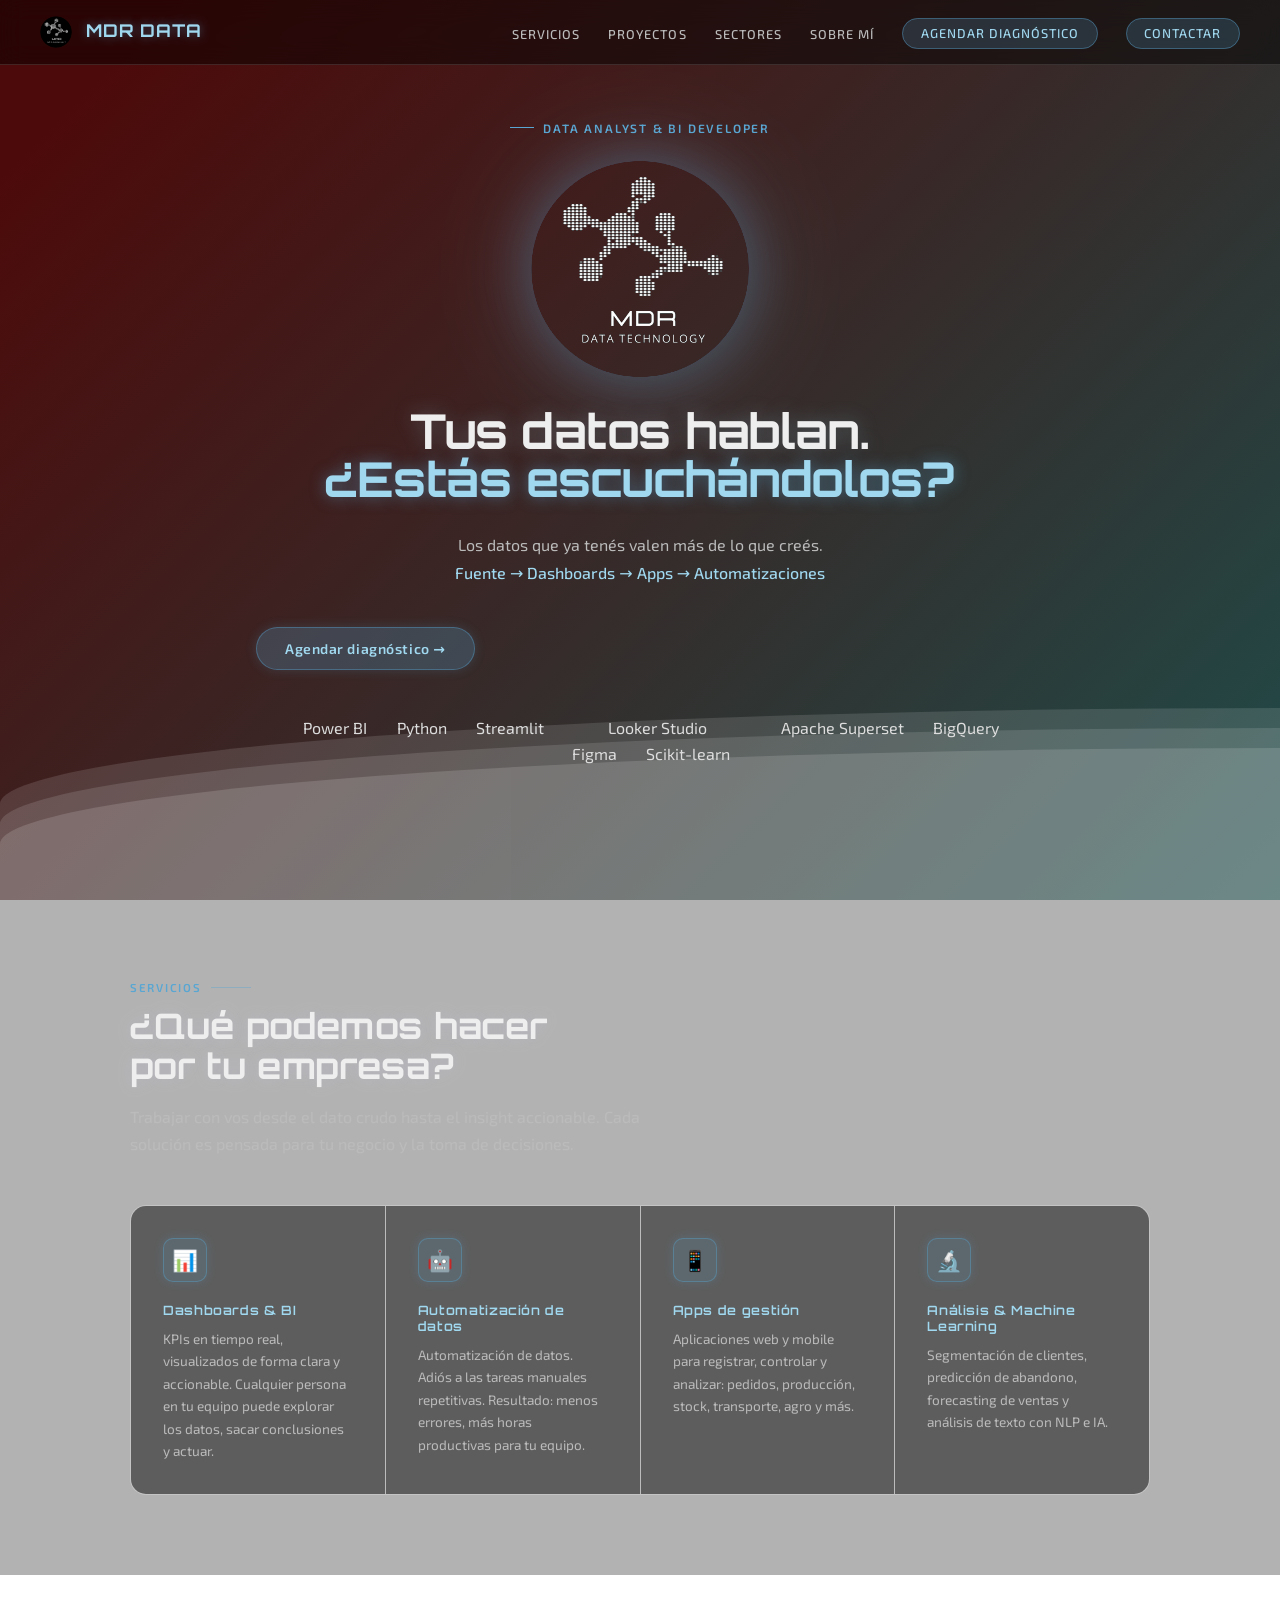
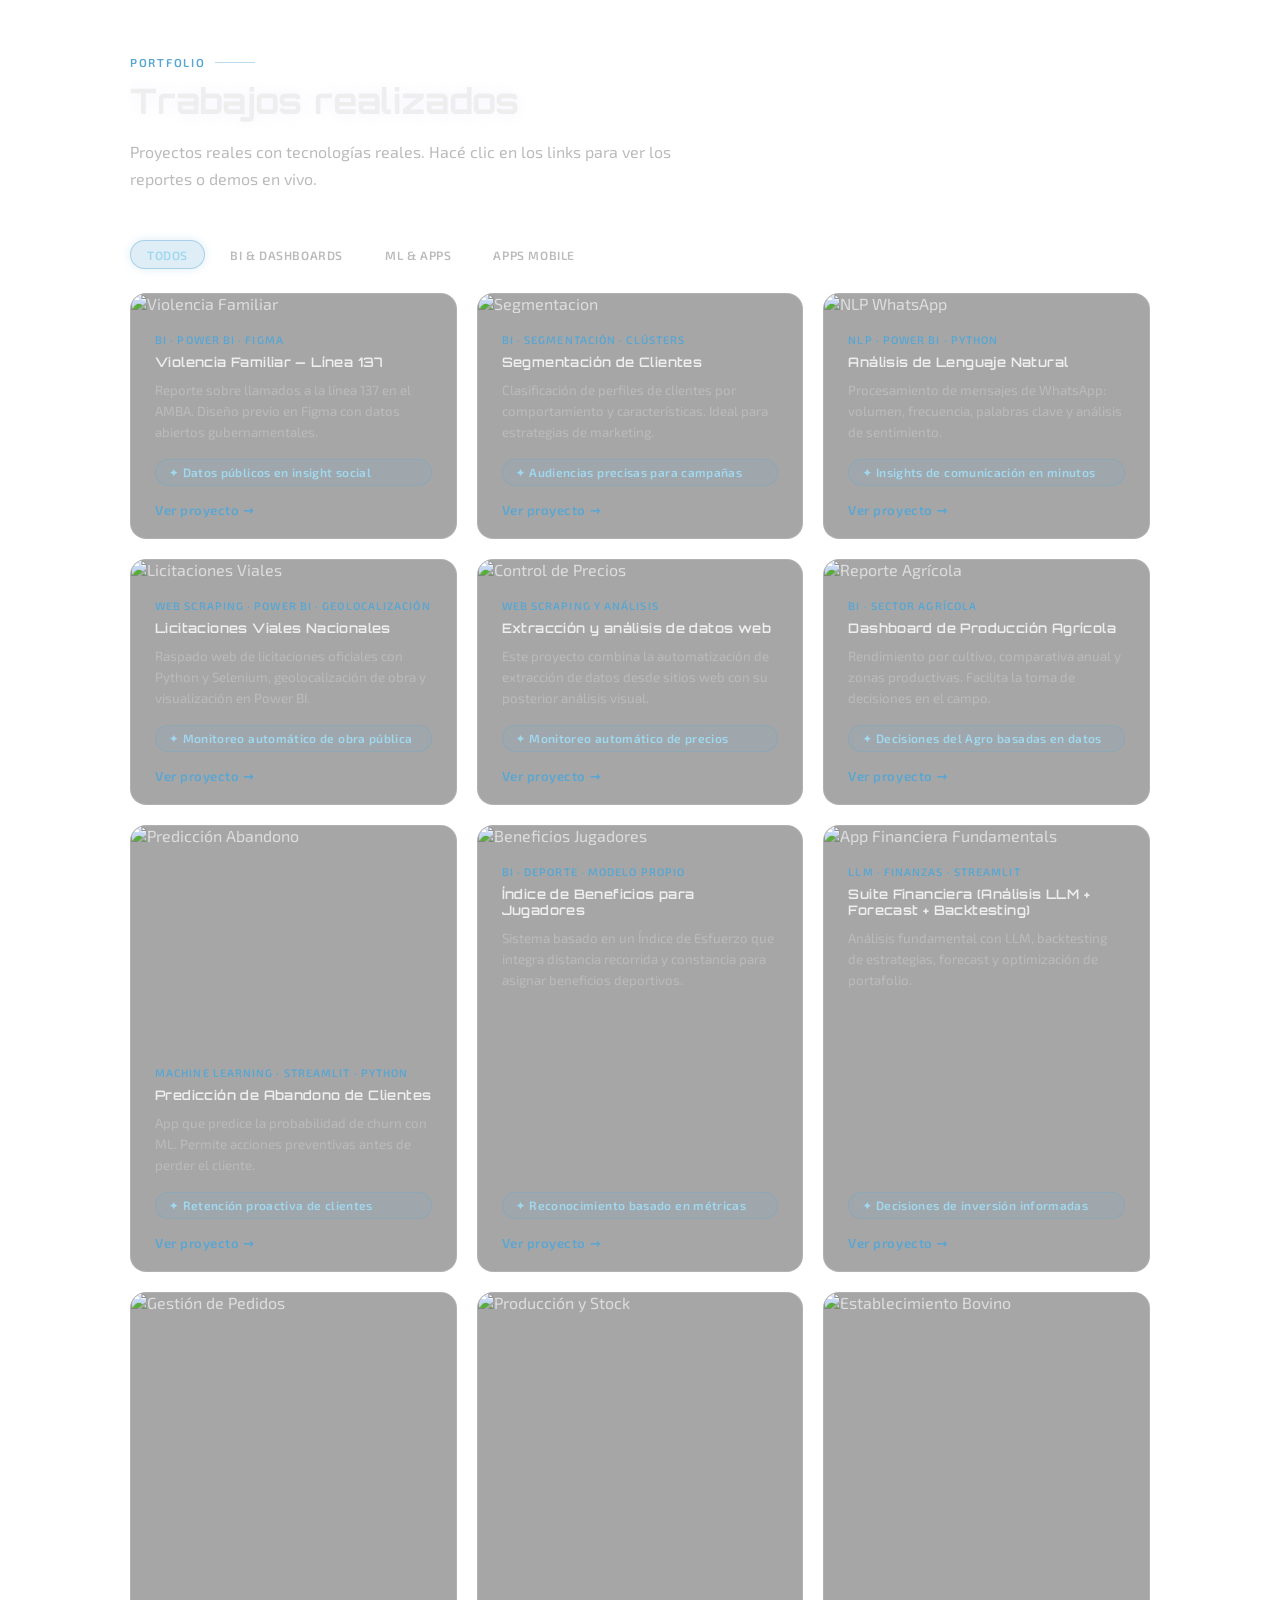
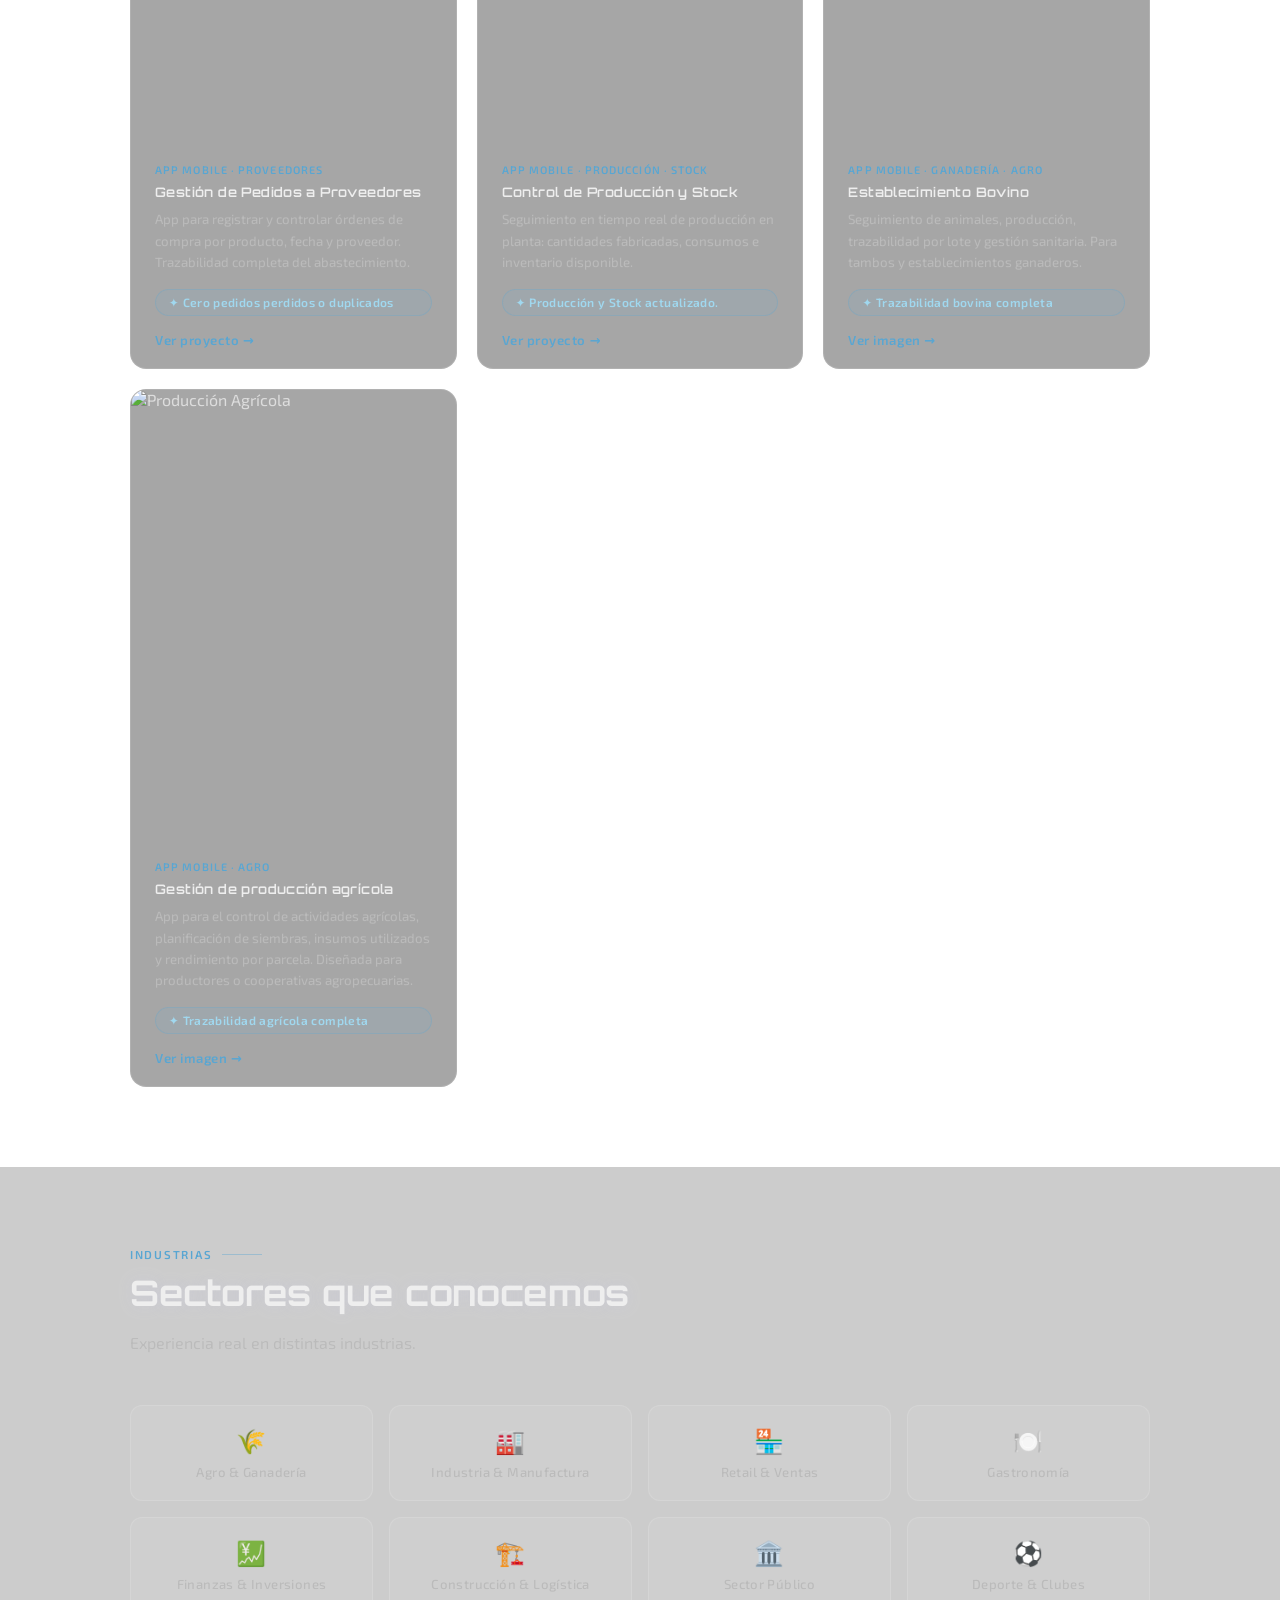
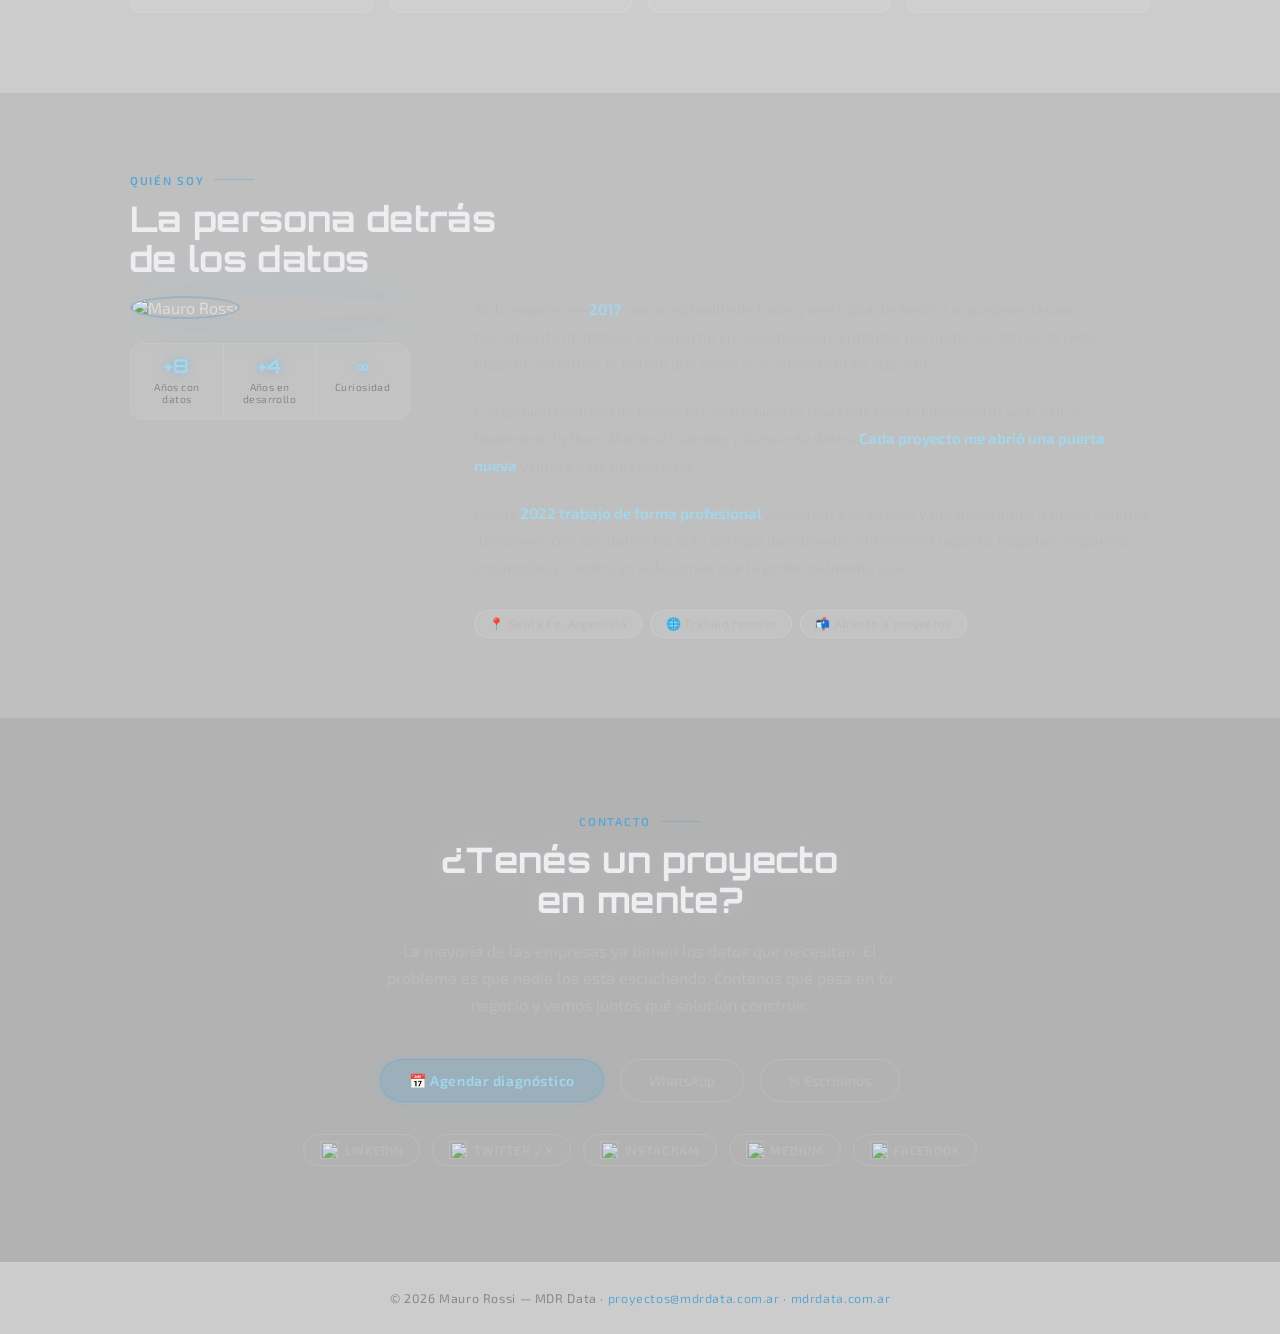
==== commit c7d68e6e: "Add 'Agendar diagnóstico' links to index.html" ====
--- a/index.html
+++ b/index.html
@@ -53,6 +53,7 @@
         <li><a href="#proyectos">Proyectos</a></li>
         <li><a href="#sectores">Sectores</a></li>
         <li><a href="#sobre-mi">Sobre mí</a></li>
+        <li><a href="agenda.html" class="nav-cta">Agendar diagnóstico</a></li>
         <li><a href="#contacto" class="nav-cta">Contactar</a></li>
       </ul>
     </nav>
@@ -72,9 +73,9 @@
           <span style="color:var(--accent2); font-weight:500;">Fuente → Dashboards → Apps → Automatizaciones</span>
         </p>
         <div class="hero-actions">
-          <a href="#contacto" class="btn-primary">Hablemos de tu proyecto →</a>
-          <!-- <a href="#proyectos" class="btn-secondary">Ver trabajos</a> -->
-        </div>
+          <a href="agenda.html" class="btn-primary">
+              Agendar diagnóstico →
+          </a>
         <div class="tech-row" style="justify-content:center; margin-top:2rem;">
           <span class="tech-pill">
             <img src="https://upload.wikimedia.org/wikipedia/commons/c/cf/New_Power_BI_Logo.svg" style="width:16px;height:16px;">
@@ -418,15 +419,21 @@
           El problema es que nadie los está escuchando. Contanos qué pasa en tu negocio 
           y vemos juntos qué solución construir.</p>
         <div class="cta-row">
-          <a href="https://wa.me/543468560861?text=Hola%20Mauro%2C%20te%20contacto%20por%20un%20proyecto%20de%20datos" 
-            target="_blank" class="btn-primary">
-            <svg xmlns="http://www.w3.org/2000/svg" width="16" height="16" viewBox="0 0 24 24" fill="currentColor">
-              <path d="M17.472 14.382c-.297-.149-1.758-.867-2.03-.967-.273-.099-.471-.148-.67.15-.197.297-.767.966-.94 1.164-.173.199-.347.223-.644.075-.297-.15-1.255-.463-2.39-1.475-.883-.788-1.48-1.761-1.653-2.059-.173-.297-.018-.458.13-.606.134-.133.298-.347.446-.52.149-.174.198-.298.298-.497.099-.198.05-.371-.025-.52-.075-.149-.669-1.612-.916-2.207-.242-.579-.487-.5-.669-.51-.173-.008-.371-.01-.57-.01-.198 0-.52.074-.792.372-.272.297-1.04 1.016-1.04 2.479 0 1.462 1.065 2.875 1.213 3.074.149.198 2.096 3.2 5.077 4.487.709.306 1.262.489 1.694.625.712.227 1.36.195 1.871.118.571-.085 1.758-.719 2.006-1.413.248-.694.248-1.289.173-1.413-.074-.124-.272-.198-.57-.347z"/>
-              <path d="M12 0C5.373 0 0 5.373 0 12c0 2.136.564 4.14 1.546 5.877L.057 23.943l6.22-1.462A11.945 11.945 0 0012 24c6.627 0 12-5.373 12-12S18.627 0 12 0zm0 22c-1.886 0-3.65-.502-5.178-1.378l-.371-.22-3.854.906.944-3.742-.242-.386A9.937 9.937 0 012 12C2 6.477 6.477 2 12 2s10 4.477 10 10-4.477 10-10 10z"/>
-            </svg>
-            WhatsApp
-          </a>
-          <a href="mailto:proyectos@mdrdata.com.ar" class="btn-secondary">✉ Escribinos</a>
+
+            <a href="agenda.html" class="btn-primary">
+                📅 Agendar diagnóstico
+            </a>
+
+            <a href="https://wa.me/543468560861?text=Hola%20Mauro%2C%20te%20contacto%20por%20un%20proyecto%20de%20datos"
+              target="_blank"
+              class="btn-secondary">
+                WhatsApp
+            </a>
+
+            <a href="mailto:proyectos@mdrdata.com.ar" class="btn-secondary">
+                ✉ Escribinos
+            </a>
+
         </div>
           <div class="social-bar">
             <a href="https://www.linkedin.com/in/mauro-daniel-rossi/" target="_blank" class="social-link">
--- a/style.css
+++ b/style.css
@@ -1,394 +1,602 @@
 /* ====== Estilos Generales ====== */
-/*body {
-  font-family: 'Segoe UI', sans-serif;
+*, *::before, *::after { box-sizing: border-box; margin: 0; padding: 0; }
+
+:root {
+  --accent: #59a6d2;
+  --accent2: #a0d8ef;
+  --glow: rgba(89,166,210,0.5);
+  --text: #ddd;
+  --text-muted: #bbb;
+  --text-dim: #888;
+  --surface: rgba(255,255,255,0.06);
+  --surface-hover: rgba(255,255,255,0.10);
+  --border: rgba(255,255,255,0.12);
+  --border-accent: rgba(89,166,210,0.4);
+  --sans: 'Exo 2', system-ui, sans-serif;
+  --display: 'Orbitron', sans-serif;
+}
+
+html { scroll-behavior: smooth; }
+
+body {
+  font-family: var(--sans);
   margin: 0;
-  padding: 0 2rem;
-  background-color: #f4f4f4;
-  color: #333;
-}*/
-
-body {
-    margin: auto;
-    /*font-family: -apple-system, BlinkMacSystemFont, sans-serif;*/
-    font-family: 'Exo 2', sans-serif;
-    overflow: auto;
-    /*background: linear-gradient(315deg, rgba(101,0,94,1) 3%, rgba(60,132,206,1) 38%, rgba(48,238,226,1) 68%, rgba(255,25,25,1) 98%);*/
-    background: linear-gradient(315deg, #2b001f 3%, #1e3a5f 38%, #11605d 68%, #4d0a0a 98%);
-    animation: gradient 30s ease infinite;
-    background-size: 400% 400%;
-    background-attachment: fixed;
+  overflow-x: hidden;
+  background: linear-gradient(315deg, #2b001f 3%, #1e3a5f 38%, #11605d 68%, #4d0a0a 98%);
+  animation: gradient 30s ease infinite;
+  background-size: 400% 400%;
+  background-attachment: fixed;
+  color: var(--text);
+  min-height: 100vh;
 }
 
 @keyframes gradient {
-    0% {
-        background-position: 0% 0%;
-    }
-    50% {
-        background-position: 100% 100%;
-    }
-    100% {
-        background-position: 0% 0%;
-    }
-}
-
+  0%   { background-position: 0% 0%; }
+  50%  { background-position: 100% 100%; }
+  100% { background-position: 0% 0%; }
+}
+
+/* WAVES */
 .wave {
-    background: rgb(255 255 255 / 25%);
-    border-radius: 1000% 1000% 0 0;
-    position: fixed;
-    width: 200%;
-    height: 12em;
-    animation: wave 10s -3s linear infinite;
-    transform: translate3d(0, 0, 0);
-    opacity: 0.8;
-    bottom: 0;
-    left: 0;
-    z-index: -1;
-}
-
-.wave:nth-of-type(2) {
-    bottom: -1.25em;
-    animation: wave 18s linear reverse infinite;
-    opacity: 0.8;
-}
-
-.wave:nth-of-type(3) {
-    bottom: -2.5em;
-    animation: wave 20s -1s reverse infinite;
-    opacity: 0.9;
-}
+  background: rgba(255,255,255,0.18);
+  border-radius: 1000% 1000% 0 0;
+  position: fixed;
+  width: 200%; height: 12em;
+  animation: wave 10s -3s linear infinite;
+  transform: translate3d(0,0,0);
+  opacity: 0.7;
+  bottom: 0; left: 0; z-index: -1;
+}
+.wave:nth-of-type(2) { bottom: -1.25em; animation: wave 18s linear reverse infinite; opacity: 0.7; }
+.wave:nth-of-type(3) { bottom: -2.5em; animation: wave 20s -1s reverse infinite; opacity: 0.8; }
 
 @keyframes wave {
-    2% {
-        transform: translateX(1);
-    }
-
-    25% {
-        transform: translateX(-25%);
-    }
-
-    50% {
-        transform: translateX(-50%);
-    }
-
-    75% {
-        transform: translateX(-25%);
-    }
-
-    100% {
-        transform: translateX(1);
-    }
-}
-
-header {
-    text-align: center;
-    padding: 2rem 0;
-    color: #eee; 
-    font-weight: 600;
-    letter-spacing: 1px;
-}
-
-.proyecto {
+  2%   { transform: translateX(1); }
+  25%  { transform: translateX(-25%); }
+  50%  { transform: translateX(-50%); }
+  75%  { transform: translateX(-25%); }
+  100% { transform: translateX(1); }
+}
+
+/* NAV */
+nav {
+  position: fixed; top: 0; left: 0; right: 0; z-index: 200;
+  display: flex; align-items: center; justify-content: space-between;
+  padding: 1rem 2.5rem;
+  background: rgba(0,0,0,0.45);
+  backdrop-filter: blur(12px);
+  border-bottom: 1px solid var(--border);
+}
+.nav-logo {
+  font-family: var(--display);
+  font-size: 1.1rem; font-weight: 700;
+  color: var(--accent2); text-decoration: none;
+  text-shadow: 0 0 10px var(--glow);
+  letter-spacing: 0.05em;
+}
+.nav-links { display: flex; gap: 1.75rem; list-style: none; }
+.nav-links a {
+  font-size: 0.8rem; letter-spacing: 0.08em; text-transform: uppercase;
+  color: var(--text-muted); text-decoration: none; font-weight: 500;
+  transition: color 0.2s;
+  white-space: nowrap;   /* nuevo: evita que el texto se parta en dos líneas */
+}
+.nav-links a:hover { color: var(--accent2); }
+.nav-cta {
+  background: rgba(89,166,210,0.2) !important;
+  color: var(--accent2) !important;
+  border: 1px solid var(--border-accent);
+  padding: 0.4rem 1.1rem; border-radius: 2rem;
+  transition: background 0.2s !important;
+  flex-shrink: 0;   /* nuevo: no deja que el botón se achique y empuje el texto */
+}
+.nav-cta:hover { background: rgba(89,166,210,0.35) !important; }
+
+.nav-burger {
+  display: none;
+  flex-direction: column; justify-content: center; gap: 5px;
+  background: transparent; border: none; cursor: pointer;
+  padding: 0.25rem; z-index: 300;
+}
+.nav-burger span {
+  display: block; width: 22px; height: 2px;
+  background: var(--text-muted); border-radius: 2px;
+  transition: all 0.25s;
+}
+.nav-burger.open span:nth-child(1) { transform: translateY(7px) rotate(45deg); }
+.nav-burger.open span:nth-child(2) { opacity: 0; }
+.nav-burger.open span:nth-child(3) { transform: translateY(-7px) rotate(-45deg); }
+
+/* HERO */
+.hero {
+  min-height: 100vh;
+  display: flex;
+  align-items: center;
+  justify-content: center;
+  padding-top: 64px;
+}
+.hero-center {
+  max-width: 800px;
+  width: 100%;
+  padding: 1rem 1rem;
   text-align: center;
-}
-
-.proyecto:has(details[open]) {
-  z-index: 10;
-  background-color: rgba(255, 255, 255, 0.03);
-  box-shadow: 0 0 20px rgba(255, 255, 255, 0.2);
-  border-radius: 10px;
-}
-
-/* Estilo del botón summary */
-.acordeon-descriptiva summary {
-  cursor: pointer;
-  background-color: #222;
+  display: flex;
+  flex-direction: column;
+  align-items: center;
+}
+.hero-logo { width: 200px; height: 200px; }
+.hero-title { font-size: clamp(2rem, 5vw, 3.5rem); }
+
+.hero-left {
+  display: flex; flex-direction: column; justify-content: center;
+  padding: 5rem 3rem 5rem 4rem;
+  border-right: 1px solid var(--border);
+}
+.hero-eyebrow {
+  display: inline-flex; align-items: center; gap: 0.6rem;
+  font-size: 0.75rem; font-weight: 600; letter-spacing: 0.15em;
+  text-transform: uppercase; color: var(--accent);
+  margin-bottom: 1.5rem;
+}
+.hero-eyebrow::before { content: ''; display: block; width: 24px; height: 1px; background: var(--accent); }
+.hero-title {
+  font-family: var(--display);
+  font-size: clamp(1.8rem, 4vw, 3rem);
+  line-height: 1; letter-spacing: -0.01em;
+  margin-bottom: 1.75rem;
   color: #eee;
-  padding: 0.6rem;
-  margin-top: 0.8rem;
-  border-radius: 5px;
-  font-weight: 600;
-  font-size: 16px;
-  text-align: center;
-  transition: background-color 0.3s ease;
-}
-
-.acordeon-descriptiva[open] summary {
-  background-color: #444;
-}
-
-/* Contenido de la descripción */
-.contenido-descriptiva {
-  padding: 0.8rem;
-  background-color: rgba(255, 255, 255, 0.05);
-  border: 1px solid #666;
-  border-radius: 8px;
-  margin-top: 0.5rem;
-  color: #ccc;
-  font-size: 14px;
-  text-align: left;
-}
-
-.contenido-descriptiva h3 {
-  font-size: 16px;
-  margin-top: 0;
-  color: #eee;
-}
-
-.contenido-descriptiva a {
-  display: inline-block;
-  margin-top: 0.5rem;
-  color: #59a6d2;
-}
-
-.contenido-descriptiva a:hover {
-  color: #a0d8ef;
-}
-
-h1, h2, h3 {
-    font-family: 'Orbitron', sans-serif;
-    padding: 10px;
-    color: #ddd;
-    font-weight: 600;
-    margin-bottom: 0.5rem;
-    text-shadow:
-      0 0 5px rgba(200, 200, 255, 0.6);
-}
-
-section {
-    margin: 15px;
-    margin-bottom: 3rem;
-    line-height: 1.6;
-}
-
-p {
-    color: #bbb;
-    font-size: 1rem;
-}
-
-a {
-    color: #59a6d2; 
-    text-decoration: none;
-    transition: color 0.3s ease;
-}
-
-a:hover, a:focus {
-    color: #a0d8ef; 
-    text-decoration: underline;
-}
-
-.wave {
-    background: rgba(255, 255, 255, 0.15); 
-}
-
-
-input, button, select, textarea {
-    background-color: rgba(255, 255, 255, 0.1);
-    border: 1px solid #444;
-    color: #eee;
-    padding: 0.5rem 1rem;
-    border-radius: 4px;
-    font-size: 1rem;
-    font-family: inherit;
-    transition: background-color 0.3s ease, border-color 0.3s ease;
-}
-
-input:focus, button:hover, select:focus, textarea:focus {
-    background-color: rgba(255, 255, 255, 0.2);
-    border-color: #59a6d2;
-    outline: none;
-}
-
-/* ====== Grid y Apps ====== */
-.grid, .grid.apps {
+  text-shadow: 0 0 20px rgba(160,216,239,0.25);
+}
+.hero-title em {
+  font-style: normal; color: var(--accent2);
+  text-shadow: 0 0 15px var(--glow);
+}
+.hero-sub {
+  font-size: 1rem; color: var(--text-muted);
+  max-width: 420px; margin-bottom: 2.5rem; line-height: 1.75;
+}
+.hero-actions { display: flex; gap: 1rem; flex-wrap: wrap; }
+.btn-primary {
+  display: inline-flex; align-items: center; gap: 0.5rem;
+  background: rgba(89,166,210,0.25); color: var(--accent2);
+  border: 1px solid var(--border-accent);
+  padding: 0.75rem 1.75rem; border-radius: 2rem;
+  font-size: 0.875rem; font-weight: 600; text-decoration: none;
+  font-family: var(--sans); letter-spacing: 0.04em;
+  transition: background 0.2s, box-shadow 0.2s, transform 0.15s;
+  box-shadow: 0 0 12px rgba(89,166,210,0.2);
+}
+.btn-primary:hover {
+  background: rgba(89,166,210,0.4);
+  box-shadow: 0 0 20px rgba(89,166,210,0.4);
+  transform: translateY(-1px); color: var(--accent2);
+  text-decoration: none;
+}
+.btn-secondary {
+  display: inline-flex; align-items: center; gap: 0.5rem;
+  border: 1px solid var(--border); color: var(--text-muted);
+  padding: 0.75rem 1.75rem; border-radius: 2rem;
+  font-size: 0.875rem; font-weight: 500; text-decoration: none;
+  font-family: var(--sans);
+  transition: border-color 0.2s, color 0.2s;
+}
+.btn-secondary:hover { border-color: var(--accent); color: var(--accent); text-decoration: none; }
+
+.hero-right {
+  display: flex; flex-direction: column; justify-content: center;
+  padding: 5rem 4rem 5rem 3rem;
+  background: rgba(0,0,0,0.15);
+}
+.stats-grid {
+  display: grid; grid-template-columns: 1fr 1fr;
+  gap: 1rem; margin-bottom: 2.5rem;
+}
+.stat-card {
+  background: var(--surface);
+  border: 1px solid var(--border);
+  border-radius: 12px; padding: 1.25rem 1.5rem;
+  transition: border-color 0.2s, box-shadow 0.2s;
+}
+.stat-card:hover {
+  border-color: var(--border-accent);
+  box-shadow: 0 0 16px rgba(89,166,210,0.15);
+}
+.stat-num {
+  font-family: var(--display);
+  font-size: 2rem; line-height: 1; color: var(--accent2);
+  text-shadow: 0 0 10px var(--glow);
+  margin-bottom: 0.35rem;
+}
+.stat-label { font-size: 0.78rem; color: var(--text-dim); letter-spacing: 0.04em; }
+
+.tech-section-label {
+  font-size: 0.72rem; font-weight: 600; letter-spacing: 0.12em;
+  text-transform: uppercase; color: var(--text-dim); margin-bottom: 0.75rem;
+}
+.tech-row { display: flex; flex-wrap: wrap; gap: 0.45rem; }
+.tech-pill {
+  display: inline-flex;
+  align-items: center;
+  gap: 0.4rem;
+}
+.tech-pill.highlight {
+  background: rgba(89,166,210,0.15);
+  color: var(--accent2); border-color: var(--border-accent);
+  box-shadow: 0 0 8px rgba(89,166,210,0.15);
+}
+
+/* SECTIONS */
+section { padding: 5rem 0; position: relative; }
+.container { max-width: 1100px; margin: 0 auto; padding: 0 2.5rem; }
+.section-label {
+  font-size: 0.72rem; font-weight: 600; letter-spacing: 0.15em;
+  text-transform: uppercase; color: var(--accent);
+  display: flex; align-items: center; gap: 0.6rem;
+  margin-bottom: 0.75rem;
+}
+.section-label::after { content: ''; flex: 0 0 40px; height: 1px; background: var(--border-accent); }
+.section-title {
+  font-family: var(--display);
+  font-size: clamp(1.4rem, 3vw, 2.2rem);
+  line-height: 1.15; letter-spacing: 0.01em;
+  margin-bottom: 1rem; color: #eee;
+  text-shadow: 0 0 15px rgba(200,200,255,0.2);
+}
+.section-desc { color: var(--text-muted); max-width: 560px; margin-bottom: 3rem; line-height: 1.7; }
+
+/* SERVICES */
+#servicios { background: rgba(0,0,0,0.3); backdrop-filter: blur(4px); }
+.services-grid {
+  display: grid; grid-template-columns: repeat(auto-fit, minmax(240px, 1fr));
+  gap: 1px; background: var(--border);
+  border: 1px solid var(--border); border-radius: 16px; overflow: hidden;
+}
+.service-card {
+  background: rgba(0,0,0,0.5); padding: 2rem;
+  transition: background 0.2s;
+}
+.service-card:hover { background: rgba(89,166,210,0.07); }
+.service-icon {
+  width: 44px; height: 44px; border-radius: 10px;
+  background: rgba(89,166,210,0.15);
+  border: 1px solid var(--border-accent);
+  display: flex; align-items: center; justify-content: center;
+  margin-bottom: 1.25rem; font-size: 1.3rem;
+  box-shadow: 0 0 10px rgba(89,166,210,0.2);
+}
+.service-title { font-family: var(--display); font-size: 0.8rem; font-weight: 600; color: var(--accent2); margin-bottom: 0.6rem; letter-spacing: 0.05em; }
+.service-desc { font-size: 0.85rem; color: var(--text-muted); line-height: 1.65; }
+
+/* PROJECTS */
+.projects-filter { display: flex; gap: 0.5rem; flex-wrap: wrap; margin-bottom: 1.5rem; }
+.filter-btn {
+  font-size: 0.75rem; font-weight: 600; padding: 0.4rem 1rem;
+  border-radius: 2rem; border: 1px solid var(--border);
+  background: transparent; color: var(--text-muted); cursor: pointer;
+  transition: all 0.2s; font-family: var(--sans); letter-spacing: 0.05em;
+  text-transform: uppercase;
+}
+.filter-btn.active, .filter-btn:hover {
+  background: rgba(89,166,210,0.2); color: var(--accent2);
+  border-color: var(--border-accent);
+  box-shadow: 0 0 10px rgba(89,166,210,0.2);
+}
+.projects-grid {
+  display: grid; grid-template-columns: repeat(auto-fill, minmax(300px, 1fr));
+  gap: 1.25rem;
+}
+.project-card {
+  background: rgba(0,0,0,0.35);
+  border: 1px solid var(--border); border-radius: 16px; overflow: hidden;
+  display: flex; flex-direction: column;
+  transition: transform 0.25s, box-shadow 0.25s, border-color 0.25s;
+  backdrop-filter: blur(6px);
+}
+
+.project-card[data-cat="mobile"] .project-img {
+  height: 450px;
+  object-fit: cover;
+  object-position: top;
+}
+
+.project-card:hover {
+  transform: translateY(-4px);
+  box-shadow: 0 12px 32px rgba(0,0,0,0.4), 0 0 20px rgba(89,166,210,0.12);
+  border-color: var(--border-accent);
+}
+.project-img-placeholder {
+  width: 100%; height: 160px; background: rgba(89,166,210,0.05);
+  display: flex; align-items: center; justify-content: center;
+  font-size: 2.5rem; border-bottom: 1px solid var(--border);
+}
+.project-body { padding: 1.25rem 1.5rem; flex: 1; display: flex; flex-direction: column; }
+.project-tag {
+  font-size: 0.68rem; font-weight: 600; letter-spacing: 0.1em;
+  text-transform: uppercase; color: var(--accent);
+  margin-bottom: 0.5rem;
+}
+.project-title { font-family: var(--display); font-size: 0.82rem; font-weight: 600; margin-bottom: 0.6rem; color: #eee; letter-spacing: 0.03em; }
+.project-desc { font-size: 0.83rem; color: var(--text-muted); flex: 1; line-height: 1.6; margin-bottom: 1rem; }
+.project-result {
+  font-size: 0.75rem; font-weight: 600;
+  color: var(--accent2);
+  background: rgba(89,166,210,0.1);
+  border: 1px solid rgba(89,166,210,0.25);
+  padding: 0.3rem 0.8rem; border-radius: 2rem;
+  display: inline-flex; align-items: center; gap: 0.3rem;
+  margin-bottom: 1rem; letter-spacing: 0.03em;
+}
+.project-link {
+  font-size: 0.82rem; font-weight: 600; color: var(--accent);
+  text-decoration: none; display: inline-flex; align-items: center; gap: 0.3rem;
+  letter-spacing: 0.04em; width: fit-content;
+  transition: color 0.2s;
+}
+.project-link:hover { color: var(--accent2); text-decoration: none; }
+
+/* SECTORES */
+#sectores { background: rgba(0,0,0,0.2); }
+.sectores-grid { display: grid; grid-template-columns: repeat(auto-fill, minmax(192px, 1fr)); gap: 1rem; }
+.sector-item {
+  background: var(--surface); border: 1px solid var(--border);
+  border-radius: 12px; padding: 1.25rem;
+  text-align: center; font-size: 0.82rem; font-weight: 500;
+  color: var(--text-muted); letter-spacing: 0.03em;
+  transition: border-color 0.2s, color 0.2s, box-shadow 0.2s;
+  cursor: default;
+}
+.sector-item:hover {
+  border-color: var(--border-accent); color: var(--accent2);
+  box-shadow: 0 0 12px rgba(89,166,210,0.15);
+}
+.sector-icon { font-size: 1.5rem; margin-bottom: 0.5rem; }
+
+/* SOBRE MÍ */
+#sobre-mi { background: rgba(0,0,0,0.25); }
+.about-grid {
   display: grid;
-  grid-template-columns: repeat(auto-fill, minmax(270px, 1fr));
-  gap: 15px;
-  justify-items: center;
-}
-
-/* Hover para anclas que contengan imágenes */
-.grid a:hover {
-  z-index: 10;
-}
-
-/* Posicionamiento base de los enlaces en grid */
-.grid a, .grid.apps a {
-  text-align: center;
-  transition: all 0.4s ease;
-  overflow: visible;
+  grid-template-columns: 280px 1fr;
+  gap: 4rem;
+  align-items: start;
+}
+.about-photo-col {
+  display: flex; flex-direction: column; gap: 1.5rem;
+}
+.about-photo-wrap {
   position: relative;
-  z-index: 0;
-}
-
-/* Transición para TODAS las imágenes (dentro o fuera de <a>) */
-.grid img,
-.grid a img,
-.grid .proyecto img {
-  transition: transform 0.4s ease, filter 0.4s ease;
-  border-radius: 8px;
-  object-fit: contain;
-}
-
-/* Zoom y sombra suave al hacer hover en .proyecto */
-.grid .proyecto:hover img {
-  transform: scale(1.1);
-  filter: brightness(1.1);
-  box-shadow: 0 8px 20px rgba(0, 0, 0, 0.3);
-}
-
-/* Ajustes específicos */
-.grid img {
-  width: 350px;
-  height: 200px;
-  object-fit: cover;
-  border: 2px solid #ddd;
-}
-
-.grid.apps img {
-  width: 190px;
-  height: 350px;
-}
-
-/* Mostrar u ocultar grid con botón */
-.grid, .apps {
-  display: none;
-}
-
-.grid.show, .apps.show {
-  margin: 15px;
-  margin-top: 40px;
-  display: grid;
-  align-items: center;
-}
-
-/* Responsividad */
-@media (min-width: 901px) {
-  .grid, .grid.apps {
-    grid-template-columns: repeat(3, 1fr);
+}
+.about-photo {
+  width: 100%; aspect-ratio: 1/1;
+  object-fit: cover; object-position: top;
+  border-radius: 50%;
+  border: 2px solid var(--border-accent);
+  filter: grayscale(20%);
+  transition: filter 0.3s;
+}
+.about-photo-glow {
+  position: absolute; inset: 0;
+  border-radius: 50%;
+  box-shadow: 0 0 40px rgba(89,166,210,0.15);
+  pointer-events: none;
+}
+.about-photo:hover { filter: grayscale(0%); }
+
+.about-stats-mini {
+  display: grid; grid-template-columns: repeat(3, 1fr);
+  border: 1px solid var(--border); border-radius: 12px; overflow: hidden;
+}
+.about-stat {
+  padding: 0.85rem 0.5rem; text-align: center;
+  background: var(--surface);
+  border-right: 1px solid var(--border);
+}
+.about-stat:last-child { border-right: none; }
+.about-stat-num {
+  display: block;
+  font-family: var(--display); font-size: 1.2rem;
+  color: var(--accent2); text-shadow: 0 0 10px var(--glow);
+  font-weight: 700; line-height: 1;
+}
+.about-stat-label {
+  display: block; font-size: 0.65rem;
+  color: var(--text-dim); letter-spacing: 0.04em;
+  margin-top: 0.3rem;
+}
+.about-text-col {
+  display: flex; flex-direction: column; justify-content: center; gap: 0;
+}
+.about-p {
+  font-size: 0.95rem; color: var(--text-muted);
+  line-height: 1.8; margin-bottom: 1.25rem;
+}
+.about-p strong { color: var(--accent2); font-weight: 600; }
+.about-tags {
+  display: flex; flex-wrap: wrap; gap: 0.5rem; margin-top: 0.5rem;
+}
+.about-tag {
+  font-size: 0.75rem; font-weight: 500;
+  padding: 0.35rem 0.9rem; border-radius: 2rem;
+  border: 1px solid var(--border);
+  color: var(--text-muted); background: var(--surface);
+  letter-spacing: 0.03em;
+}
+
+/* CONTACTO */
+#contacto { text-align: center; padding: 6rem 2rem; background: rgba(0,0,0,0.3); }
+#contacto .section-label { justify-content: center; }
+#contacto .section-title { color: #eee; }
+#contacto .section-desc { margin: 0 auto 2.5rem; color: var(--text-muted); max-width: 520px; }
+.cta-row { display: flex; gap: 1rem; justify-content: center; flex-wrap: wrap; }
+
+.social-bar { display: flex; gap: 0.75rem; margin-top: 2rem; justify-content: center; flex-wrap: wrap; }
+.social-link {
+  display: inline-flex; align-items: center; gap: 0.4rem;
+  font-size: 0.75rem; font-weight: 600; letter-spacing: 0.07em; text-transform: uppercase;
+  padding: 0.4rem 1rem; border-radius: 2rem;
+  border: 1px solid var(--border); color: var(--text-muted); text-decoration: none;
+  transition: border-color 0.2s, color 0.2s, box-shadow 0.2s;
+}
+.social-link:hover {
+  border-color: var(--border-accent); color: var(--accent2);
+  box-shadow: 0 0 10px rgba(89,166,210,0.2); text-decoration: none;
+}
+
+/* FOOTER */
+footer {
+  text-align: center; padding: 1.75rem; font-size: 0.78rem; color: var(--text-dim);
+  border-top: 1px solid var(--border); background: rgba(0,0,0,0.2);
+  letter-spacing: 0.05em;
+}
+footer a { color: var(--accent); text-decoration: none; }
+footer a:hover { color: var(--accent2); }
+
+/* HIDDEN FILTER */
+.project-card.hidden { display: none; }
+
+/* DIVIDER */
+.divider { border: none; border-top: 1px solid var(--border); margin: 0; }
+
+/* RESPONSIVE */
+
+/* HERO LOGO */
+.hero-logo-wrap {
+  display: flex; justify-content: center; align-items: center;
+  margin-bottom: 1.75rem;
+}
+.hero-logo {
+  width: 220px; height: 220px;
+  object-fit: cover; border-radius: 50%;
+  mix-blend-mode: lighten; opacity: 1;
+  filter: drop-shadow(0 0 30px rgba(89,166,210,0.4)) drop-shadow(0 0 60px rgba(160,216,239,0.15));
+  animation: logo-pulse 4s ease-in-out infinite;
+}
+@keyframes logo-pulse {
+  0%, 100% { filter: drop-shadow(0 0 20px rgba(89,166,210,0.35)) drop-shadow(0 0 50px rgba(160,216,239,0.1)); }
+  50%       { filter: drop-shadow(0 0 40px rgba(89,166,210,0.6)) drop-shadow(0 0 80px rgba(160,216,239,0.25)); }
+}
+
+/* STATS MINI */
+.stats-mini {
+  display: flex; gap: 0; margin-bottom: 2rem;
+  border: 1px solid var(--border); border-radius: 12px; overflow: hidden;
+}
+.stat-mini {
+  flex: 1; padding: 0.75rem 0.5rem; text-align: center;
+  background: var(--surface); border-right: 1px solid var(--border);
+  transition: background 0.2s;
+}
+.stat-mini:last-child { border-right: none; }
+.stat-mini:hover { background: rgba(89,166,210,0.08); }
+.stat-mini-num {
+  display: block;
+  font-family: var(--display); font-size: 1.15rem; font-weight: 700;
+  color: var(--accent2); text-shadow: 0 0 10px var(--glow);
+  line-height: 1;
+}
+.stat-mini-label {
+  display: block; font-size: 0.68rem; color: var(--text-dim);
+  letter-spacing: 0.05em; margin-top: 0.3rem;
+}
+
+/* MODAL */
+.modal-overlay {
+  display: none; position: fixed; inset: 0; z-index: 500;
+  background: rgba(0,0,0,0.75); backdrop-filter: blur(6px);
+  align-items: center; justify-content: center;
+  padding: 1.5rem;
+}
+.modal-overlay.open { display: flex; }
+.modal {
+  background: #0e1a24;
+  border: 1px solid var(--border-accent);
+  border-radius: 20px; width: 100%; max-width: 1000px;
+  max-height: 90vh; overflow-y: auto;
+  position: relative;
+  box-shadow: 0 0 60px rgba(89,166,210,0.15);
+  animation: modal-in 0.25s ease;
+}
+@keyframes modal-in {
+  from { opacity: 0; transform: translateY(20px); }
+  to   { opacity: 1; transform: translateY(0); }
+}
+.modal-close {
+  position: sticky; top: 1rem; float: right; margin: 1rem 1rem 0 0;
+  background: rgba(255,255,255,0.08); border: 1px solid var(--border);
+  color: var(--text-muted); border-radius: 50%;
+  width: 32px; height: 32px; cursor: pointer;
+  font-size: 0.85rem; display: flex; align-items: center; justify-content: center;
+  transition: background 0.2s, color 0.2s; z-index: 10;
+}
+.modal-close:hover { background: rgba(255,255,255,0.15); color: #fff; }
+.modal-inner { padding: 1.5rem 2rem 2rem; }
+.modal-header { margin-bottom: 1.75rem; }
+.modal-title {
+  font-family: var(--display); font-size: 1.2rem;
+  color: #eee; margin: 0.5rem 0 1rem;
+  text-shadow: 0 0 15px rgba(160,216,239,0.2);
+}
+.modal-tags { display: flex; flex-wrap: wrap; gap: 0.4rem; }
+.modal-tag {
+  font-size: 0.7rem; font-weight: 600; letter-spacing: 0.08em;
+  padding: 0.25rem 0.75rem; border-radius: 2rem;
+  background: rgba(89,166,210,0.12);
+  border: 1px solid var(--border-accent);
+  color: var(--accent2);
+}
+.modal-body {
+  display: grid; grid-template-columns: 1fr 1.4fr; gap: 2rem;
+}
+.modal-block { margin-bottom: 1.5rem; }
+.modal-block-title {
+  font-size: 0.72rem; font-weight: 700; letter-spacing: 0.1em;
+  text-transform: uppercase; color: var(--accent);
+  margin-bottom: 0.6rem;
+}
+.modal-p {
+  font-size: 0.88rem; color: var(--text-muted);
+  line-height: 1.75;
+}
+.modal-p strong { color: var(--accent2); }
+.modal-iframe-wrap {
+  width: 100%; aspect-ratio: 16/10;
+  border-radius: 12px; overflow: hidden;
+  border: 1px solid var(--border);
+  margin-top: 0.6rem;
+}
+.modal-iframe-wrap iframe { width: 100%; height: 100%; }
+
+/* RESPONSIVE */
+@media (max-width: 960px) {
+  .nav-burger { display: flex; }
+  .nav-links {
+    display: none;
+    position: absolute; top: 100%; left: 0; right: 0;
+    flex-direction: column; gap: 0;
+    background: rgba(0,0,0,0.92);
+    backdrop-filter: blur(12px);
+    border-bottom: 1px solid var(--border);
+    padding: 0.5rem 0;
   }
-}
-
-@media (max-width: 900px) and (min-width: 601px) {
-  .grid, .grid.apps {
-    grid-template-columns: repeat(2, 1fr);
+  .nav-links.open { display: flex; }
+  .nav-links li { width: 100%; }
+  .nav-links a {
+    display: block; padding: 0.85rem 1.5rem;
+    border-bottom: 1px solid var(--border);
+    font-size: 0.85rem;
   }
-}
-
-@media (max-width: 600px) {
-  .grid, .grid.apps {
-    grid-template-columns: 1fr;
-  }
-}
-
-/* ====== Skills ====== */
-.skills img {
-  width: 50px;
-  height: 40px;
-  margin: 0.3rem;
-}
-
-/* ====== Accordion ====== */
-.accordion {
-  font-weight: 600;
-  font-family: 'Orbitron', sans-serif;
-  text-shadow: 0 0 5px rgba(200, 200, 255, 0.6);
-  cursor: pointer;
-  background-color: rgba(50, 50, 50, 0.85); /* gris oscuro semi-transparente */
-  color: #ddd; /* texto claro, pero no blanco puro */
-  padding: 15px;
-  width: 100%;
-  text-align: left;
-  border: none;
-  outline: none;
-  font-size: 18px;
-  transition: background-color 0.3s, color 0.3s;
-  border-radius: 5px;
-  margin-top: 20px;
-  display: flex;
-  justify-content: space-between;
-  align-items: center;
-  box-shadow: 0 0 8px rgba(89, 166, 210, 0.5); /* un leve resplandor azul */
-}
-
-.accordion:hover {
-  background-color: rgba(68, 68, 68, 0.9);
-  color: #a0d8ef; /* azul claro para el texto al hover */
-}
-
-.accordion::after {
-  content: '►';
-  font-size: 16px;
-  transition: transform 0.3s ease, color 0.3s ease;
-  color: #59a6d2;
-  margin-left: 10px;
-}
-
-.accordion.active::after {
-  transform: rotate(90deg);
-  color: #a0d8ef;
-}
-
-.panel {
-  padding: 0 18px;
-  display: none;
-  overflow: hidden;
-  margin-top: 10px;
-}
-
-details.acordeon {
-  margin-top: 10px;
-  font-size: 0.95rem;
-}
-
-details.acordeon summary {
-  cursor: pointer;
-  color: rgb(89, 166, 210);
-  text-shadow: rgba(200, 200, 255, 0.6) 0px 0px 5px;
-  font-weight: 600;
-  font-size: 1rem;
-  list-style: none;
-  margin-bottom: 8px;
-}
-
-details.acordeon summary:hover {
-  color: #a0d8ef;
-  text-decoration: underline; 
-}
-
-details.acordeon .contenido {
-  padding-top: 8px;
-  color: #eee;
-  background-color: rgba(255, 255, 255, 0.05);
-}
-
-details.acordeon .contenido p {
-  font-size: 0.95rem;
-  line-height: 1.4;
-  margin: 10px;
-}
-
-details.acordeon .contenido a {
-  display: inline-block;
-  margin-top: 5px;
-  color: #59a6d2;
-  font-weight: bold;
-  transition: color 0.3s;
-}
-
-details.acordeon .contenido a:hover {
-  color: #a0d8ef;
-  text-decoration: underline;
-}
-
-details.acordeon summary::after {
-  content: '►';
-  display: inline-block;
-  margin-left: 8px;
-  transition: transform 0.3s ease;
-  color: #59a6d2;
-}
-
-details.acordeon[open] summary::after {
-  content: '▼';
-  color: #a0d8ef;
-}
+  .nav-links li:last-child a { border-bottom: none; }
+  .nav-cta { border-radius: 0 !important; border: none !important; }
+  nav { padding: 1rem 1.5rem; }
+  .hero { grid-template-columns: 1fr; }
+  .hero-left { padding: 4rem 1.5rem 2.5rem; border-right: none; border-bottom: 1px solid var(--border); }
+  .hero-right { padding: 2.5rem 1.5rem 4rem; }
+  .container { padding: 0 1.5rem; }
+  .paso { border-right: none; border-bottom: 1px solid var(--border); }
+  .paso:last-child { border-bottom: none; }
+  .about-grid { grid-template-columns: 1fr; gap: 2rem; }
+  .about-photo-col { align-items: center; }
+  .about-photo { max-width: 220px; }
+  .modal-body { grid-template-columns: 1fr; }
+  .modal-inner { padding: 1rem 1.25rem 1.5rem; }
+  .modal-iframe-wrap { aspect-ratio: 4/3; }
+}
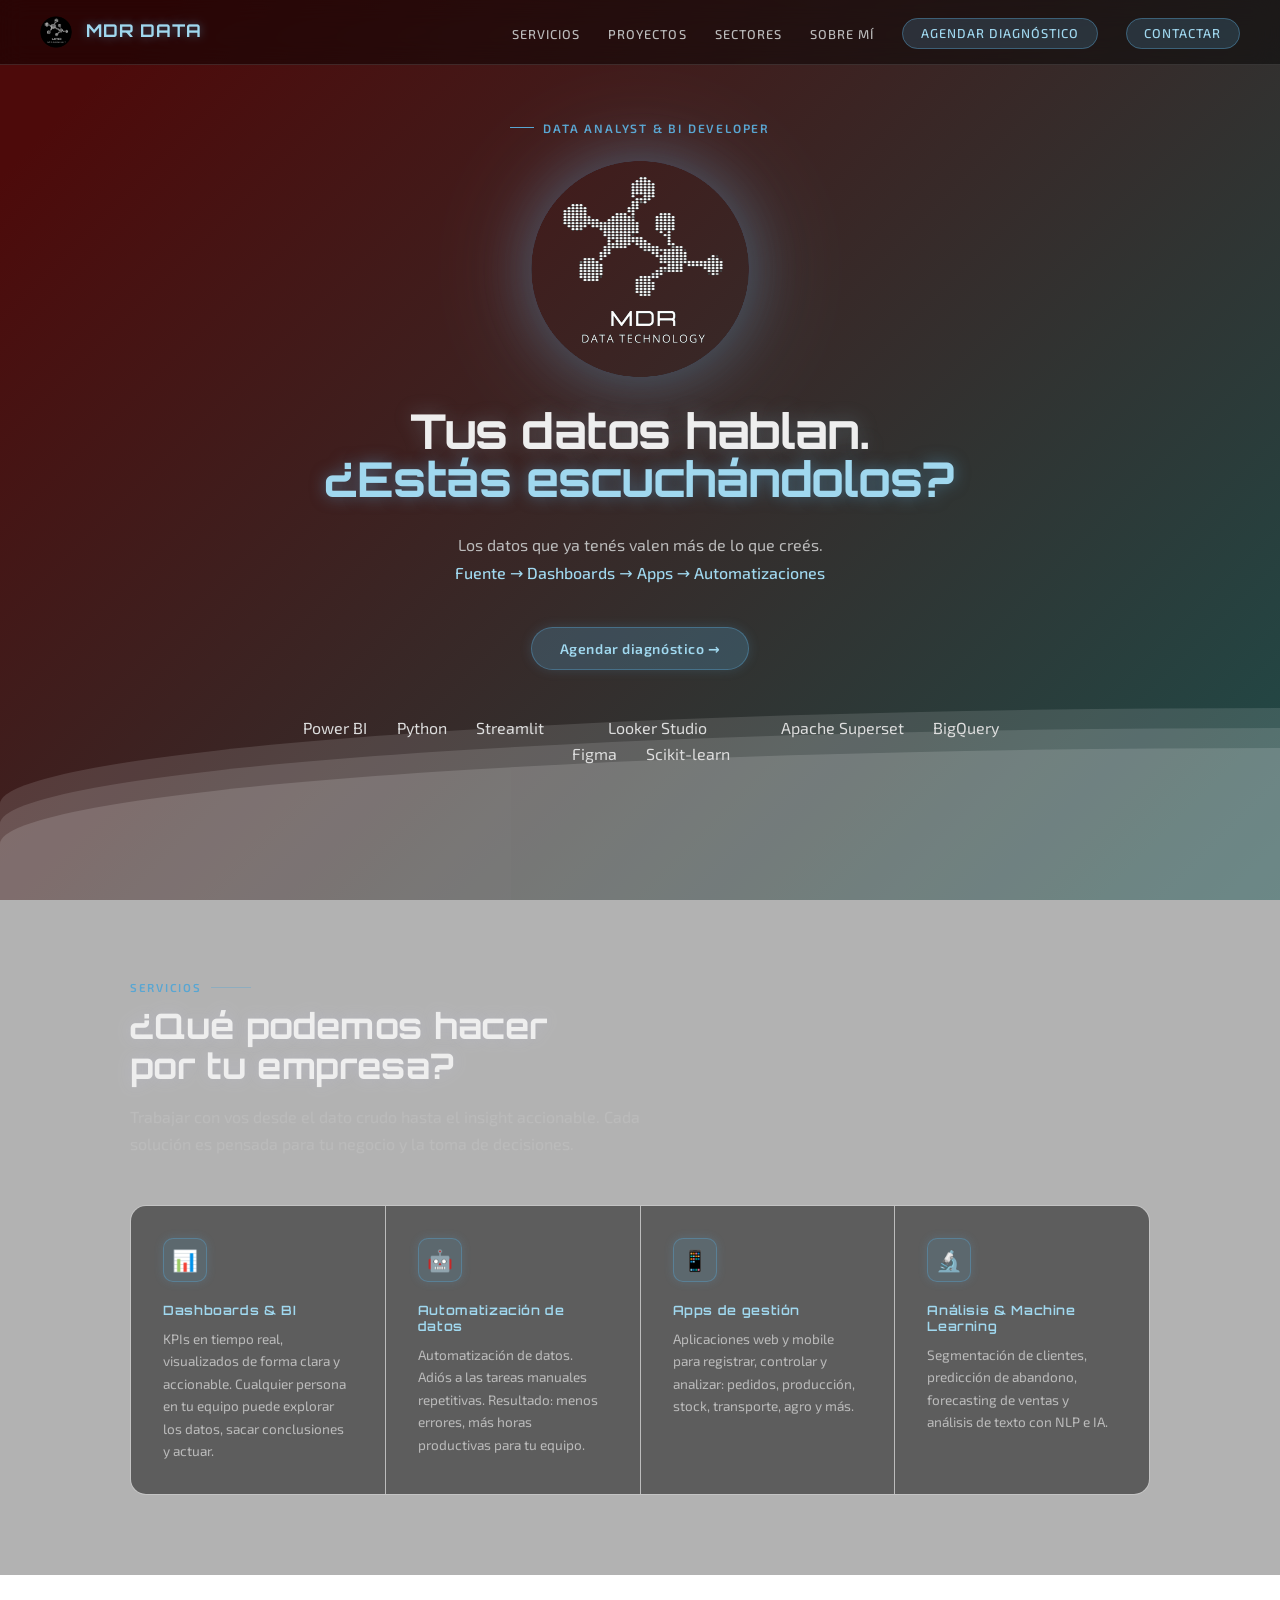
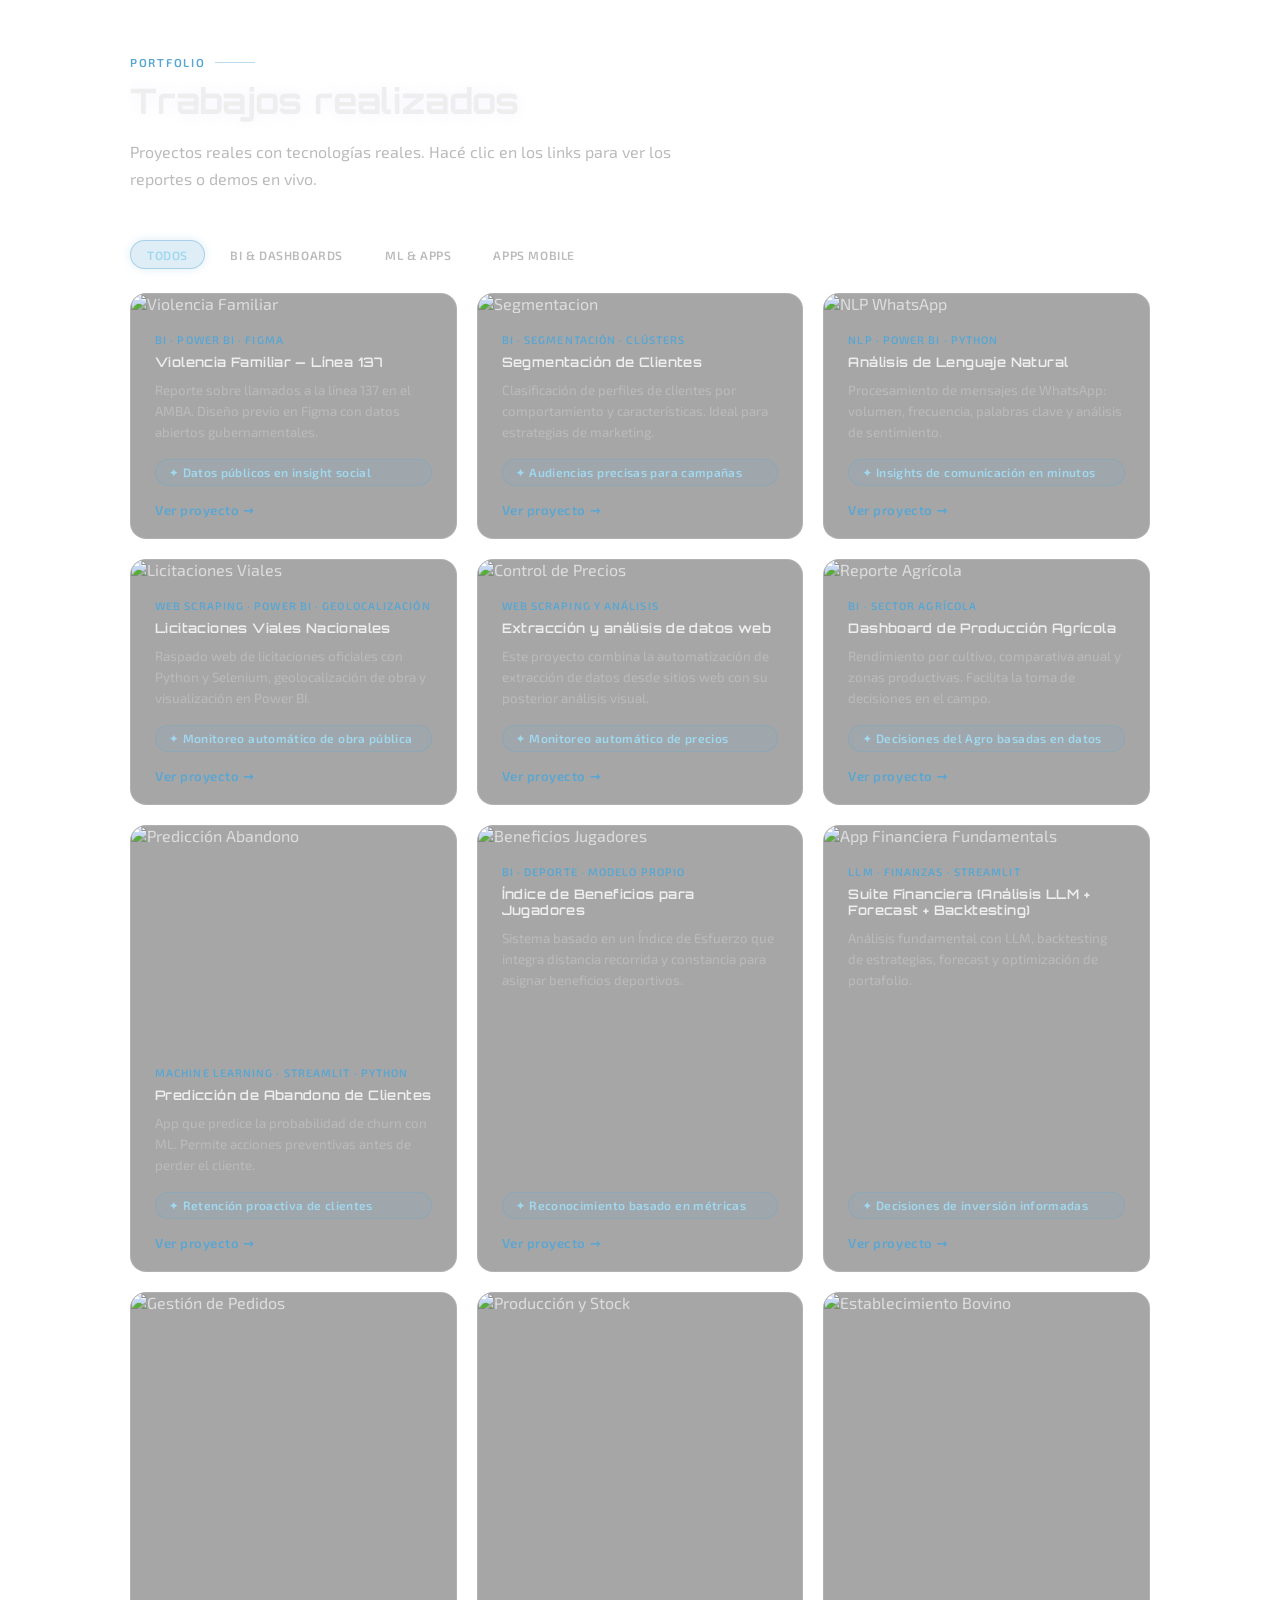
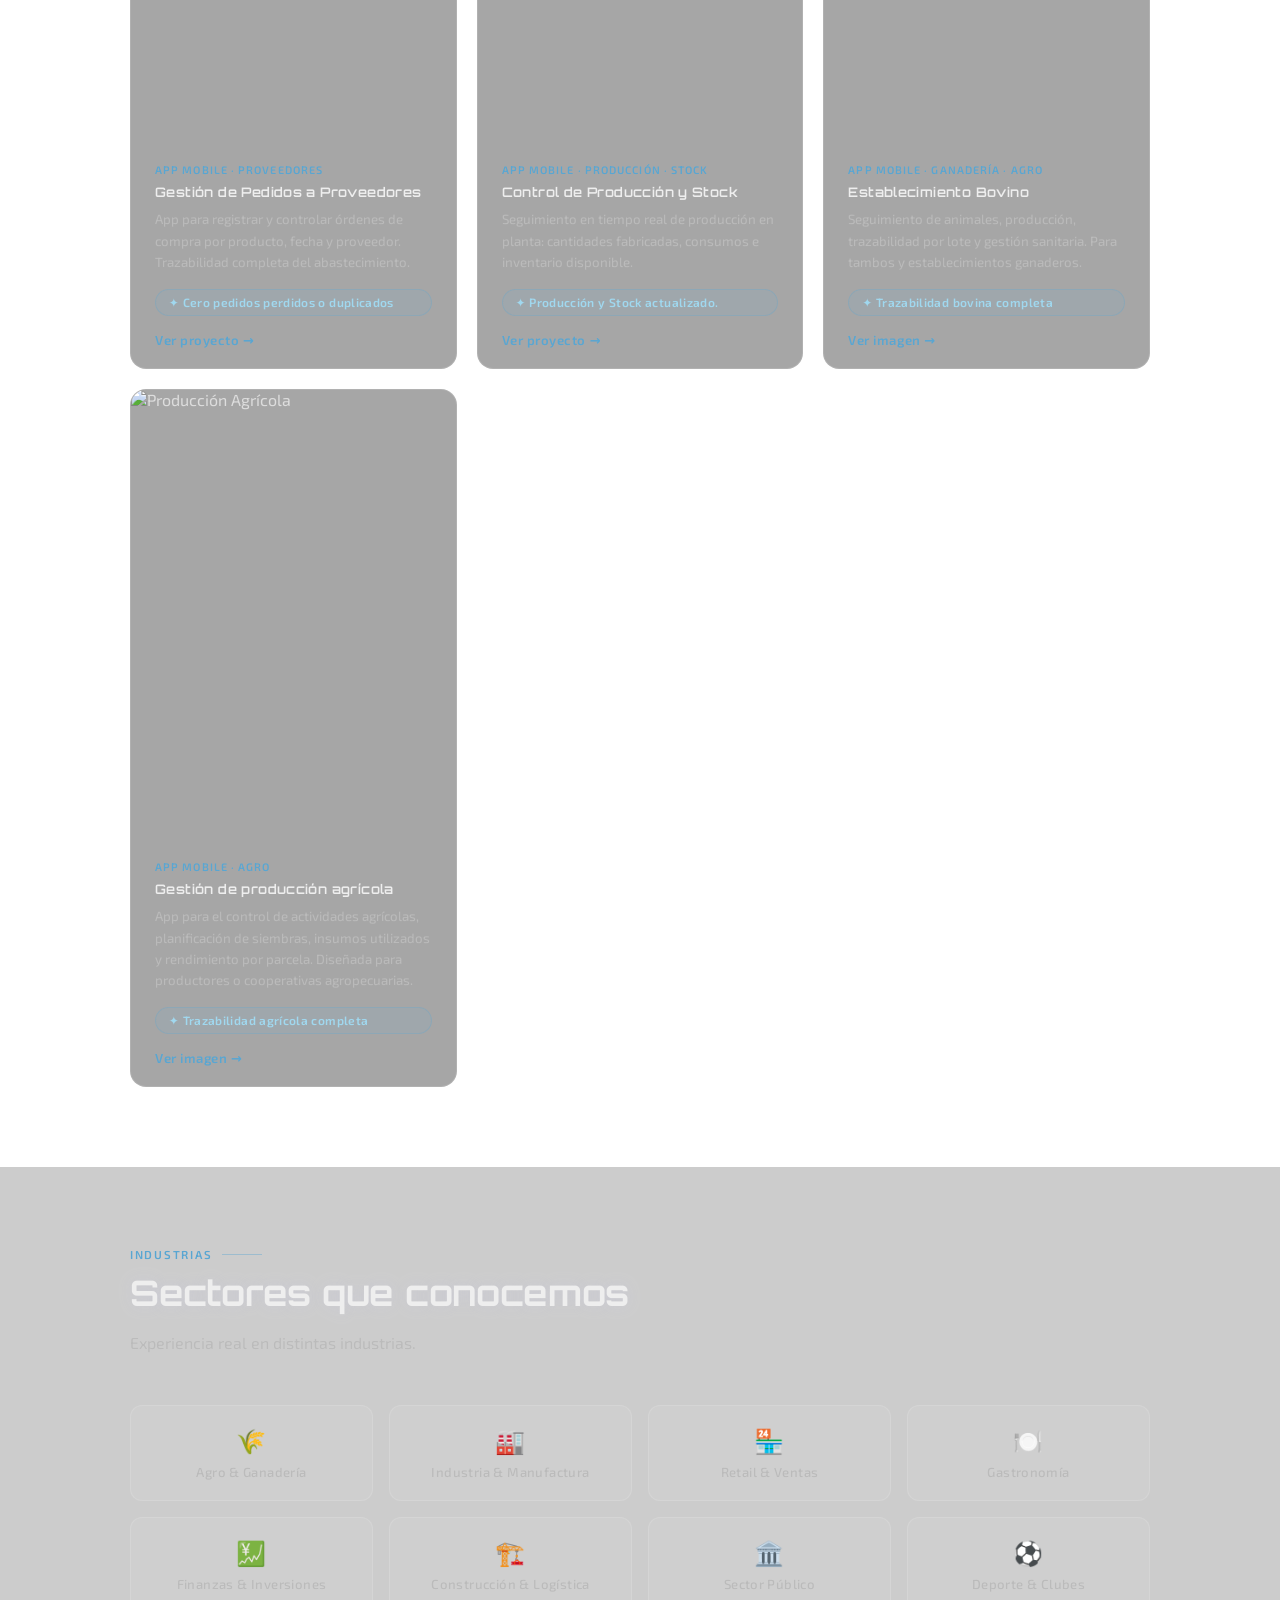
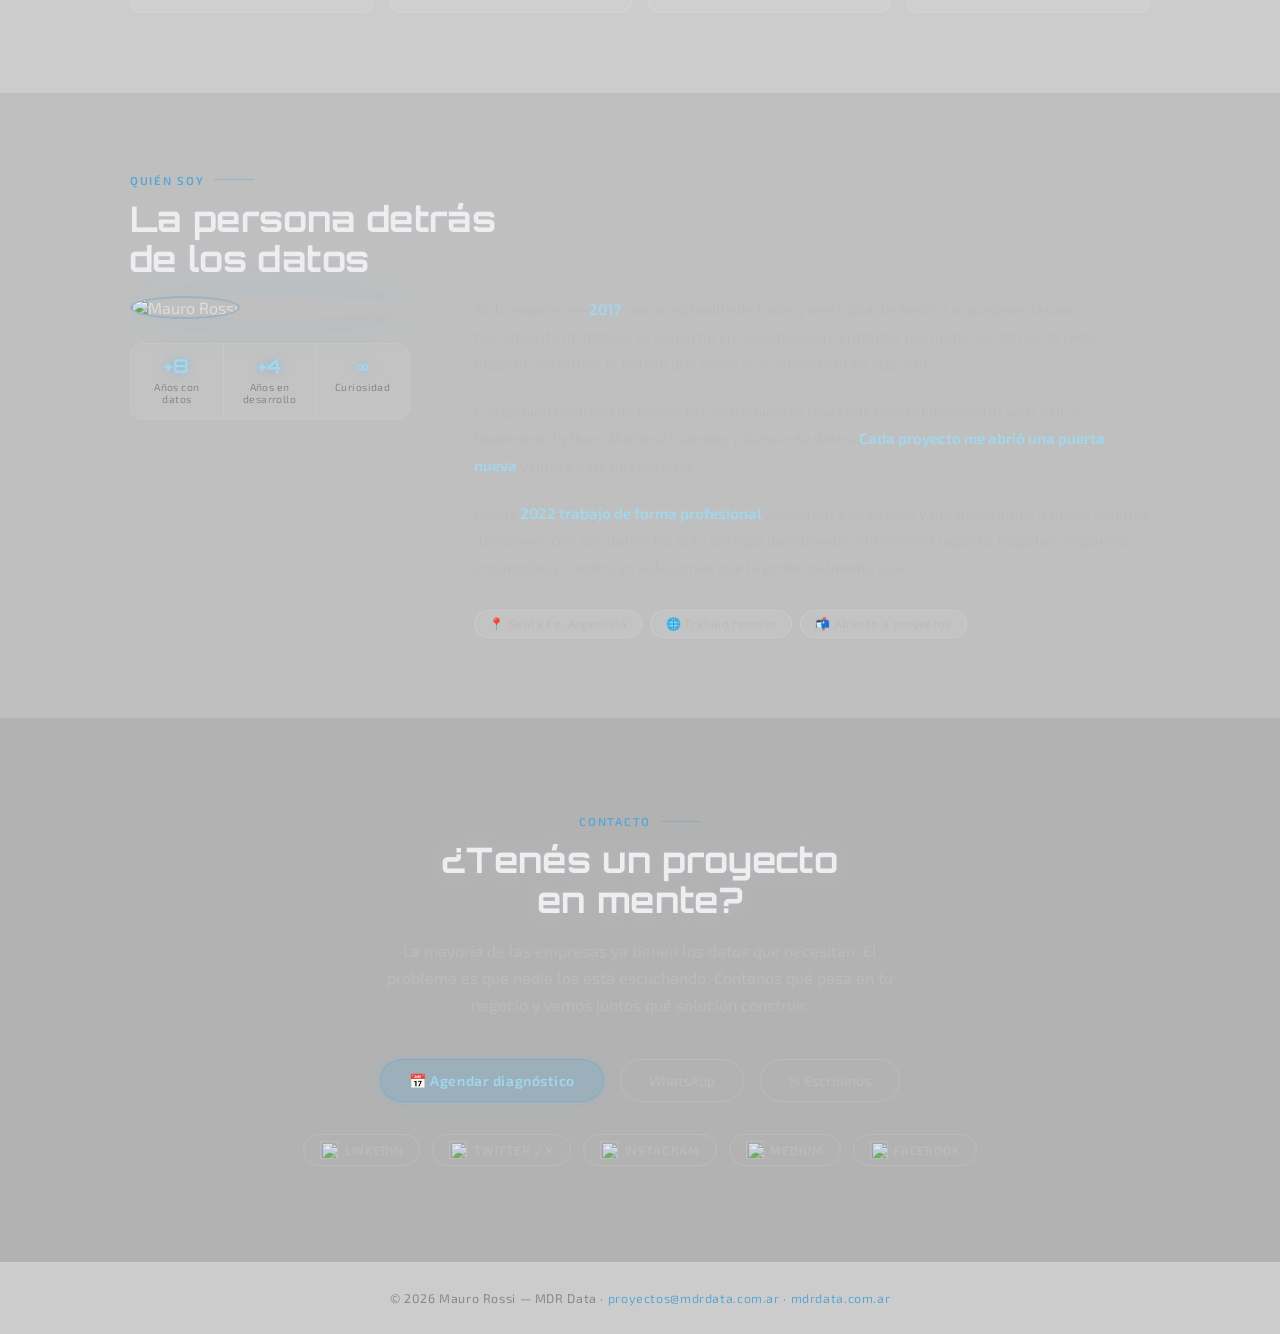
==== commit 46c0668e: "Update Power BI agricola" ====
--- a/index.html
+++ b/index.html
@@ -719,7 +719,7 @@
             <div class="modal-report-col">
               <div class="modal-block-title">📊 Reporte en vivo</div>
               <div class="modal-iframe-wrap">
-                <iframe src="https://app.powerbi.com/view?r=eyJrIjoiMjI3MjM2OGQtYzBjYi00Y2I4LWE2YjMtNTQ5ZjcwZjM1ZTM4IiwidCI6ImRjODg1Y2JkLTUzMTgtNDFhYi04YTZmLWU0ZmEwYmY3ZmVmNSIsImMiOjR9"
+                <iframe src="https://app.powerbi.com/view?r=eyJrIjoiYTM5MDlkNzItMWNiNS00MjZiLWEzOGQtYjJhN2RiNjk2MDk3IiwidCI6ImRjODg1Y2JkLTUzMTgtNDFhYi04YTZmLWU0ZmEwYmY3ZmVmNSIsImMiOjR9&pageName=ReportSectionAgro001"                            
                   frameborder="0" allowfullscreen loading="lazy"></iframe>
               </div>
             </div>
--- a/style.css
+++ b/style.css
@@ -155,7 +155,7 @@
   font-size: 1rem; color: var(--text-muted);
   max-width: 420px; margin-bottom: 2.5rem; line-height: 1.75;
 }
-.hero-actions { display: flex; gap: 1rem; flex-wrap: wrap; }
+.hero-actions { display: flex; gap: 1rem; flex-wrap: wrap; justify-content: center;}
 .btn-primary {
   display: inline-flex; align-items: center; gap: 0.5rem;
   background: rgba(89,166,210,0.25); color: var(--accent2);
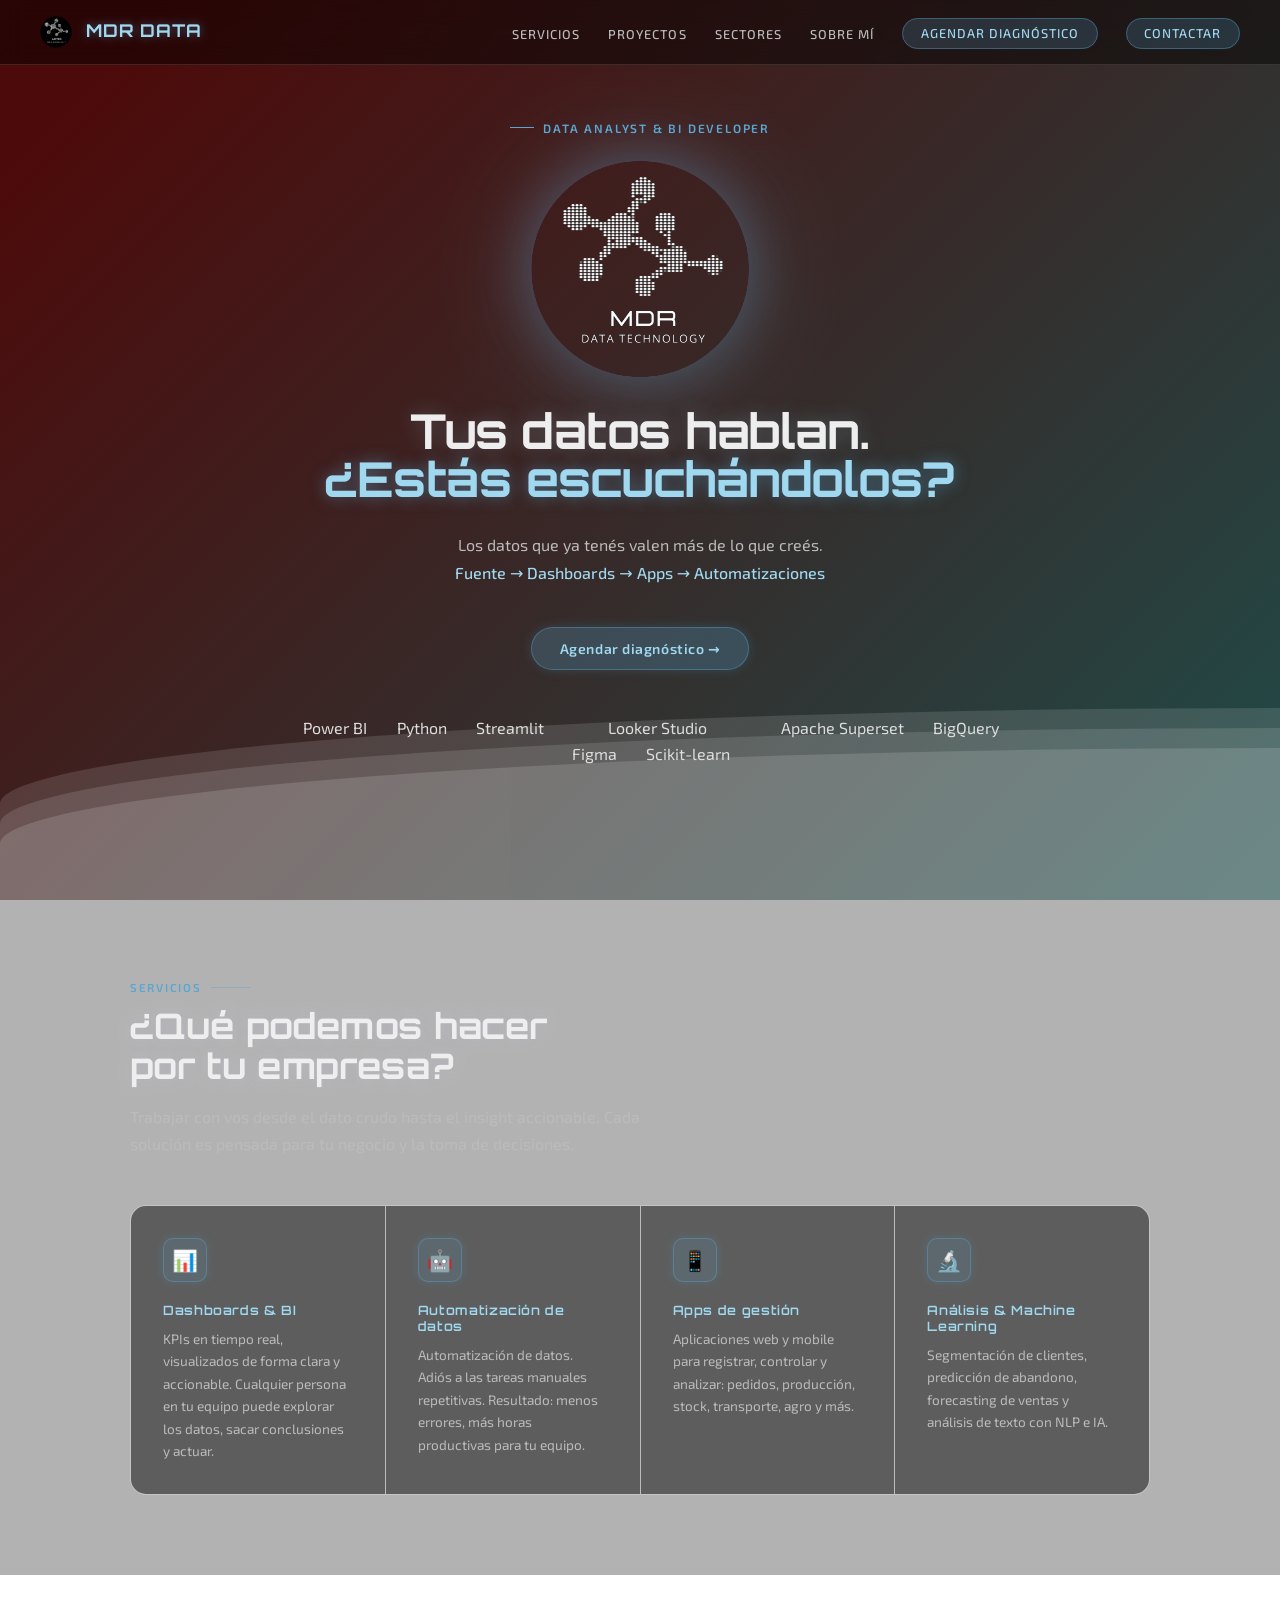
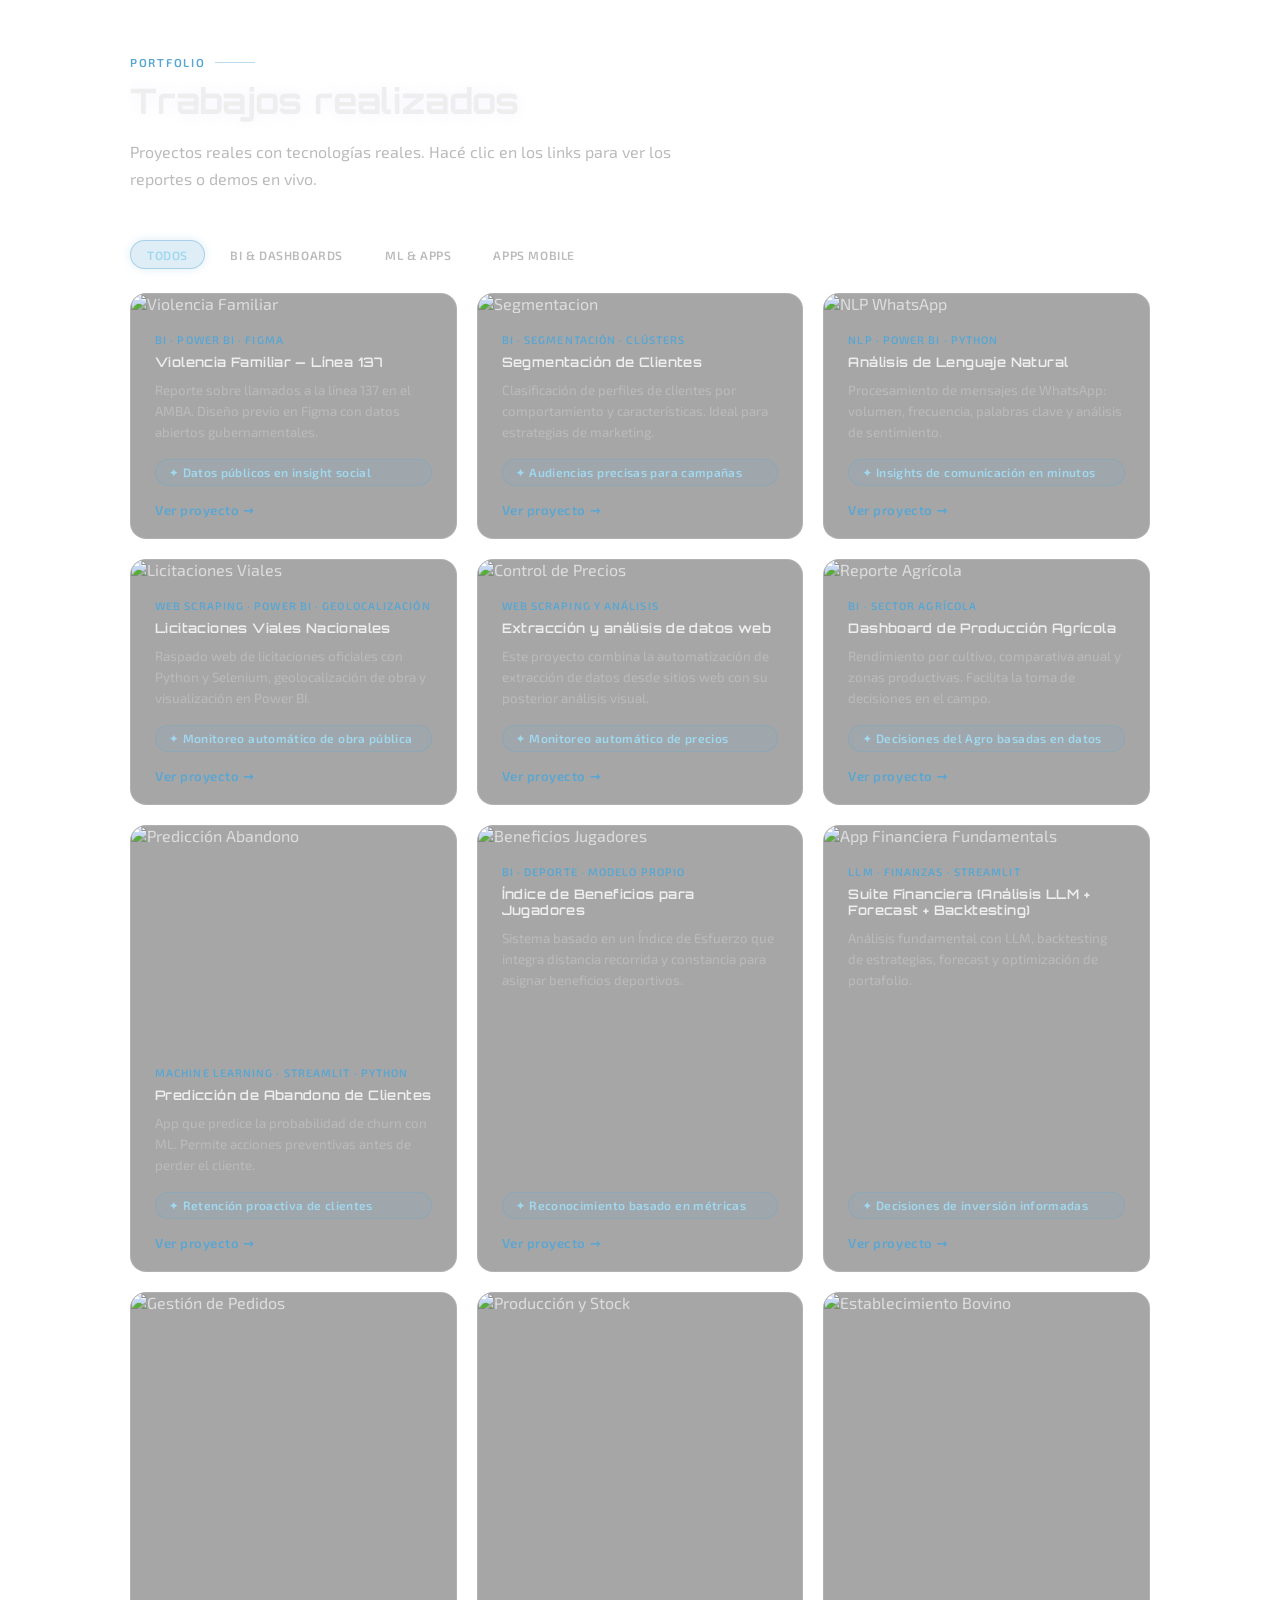
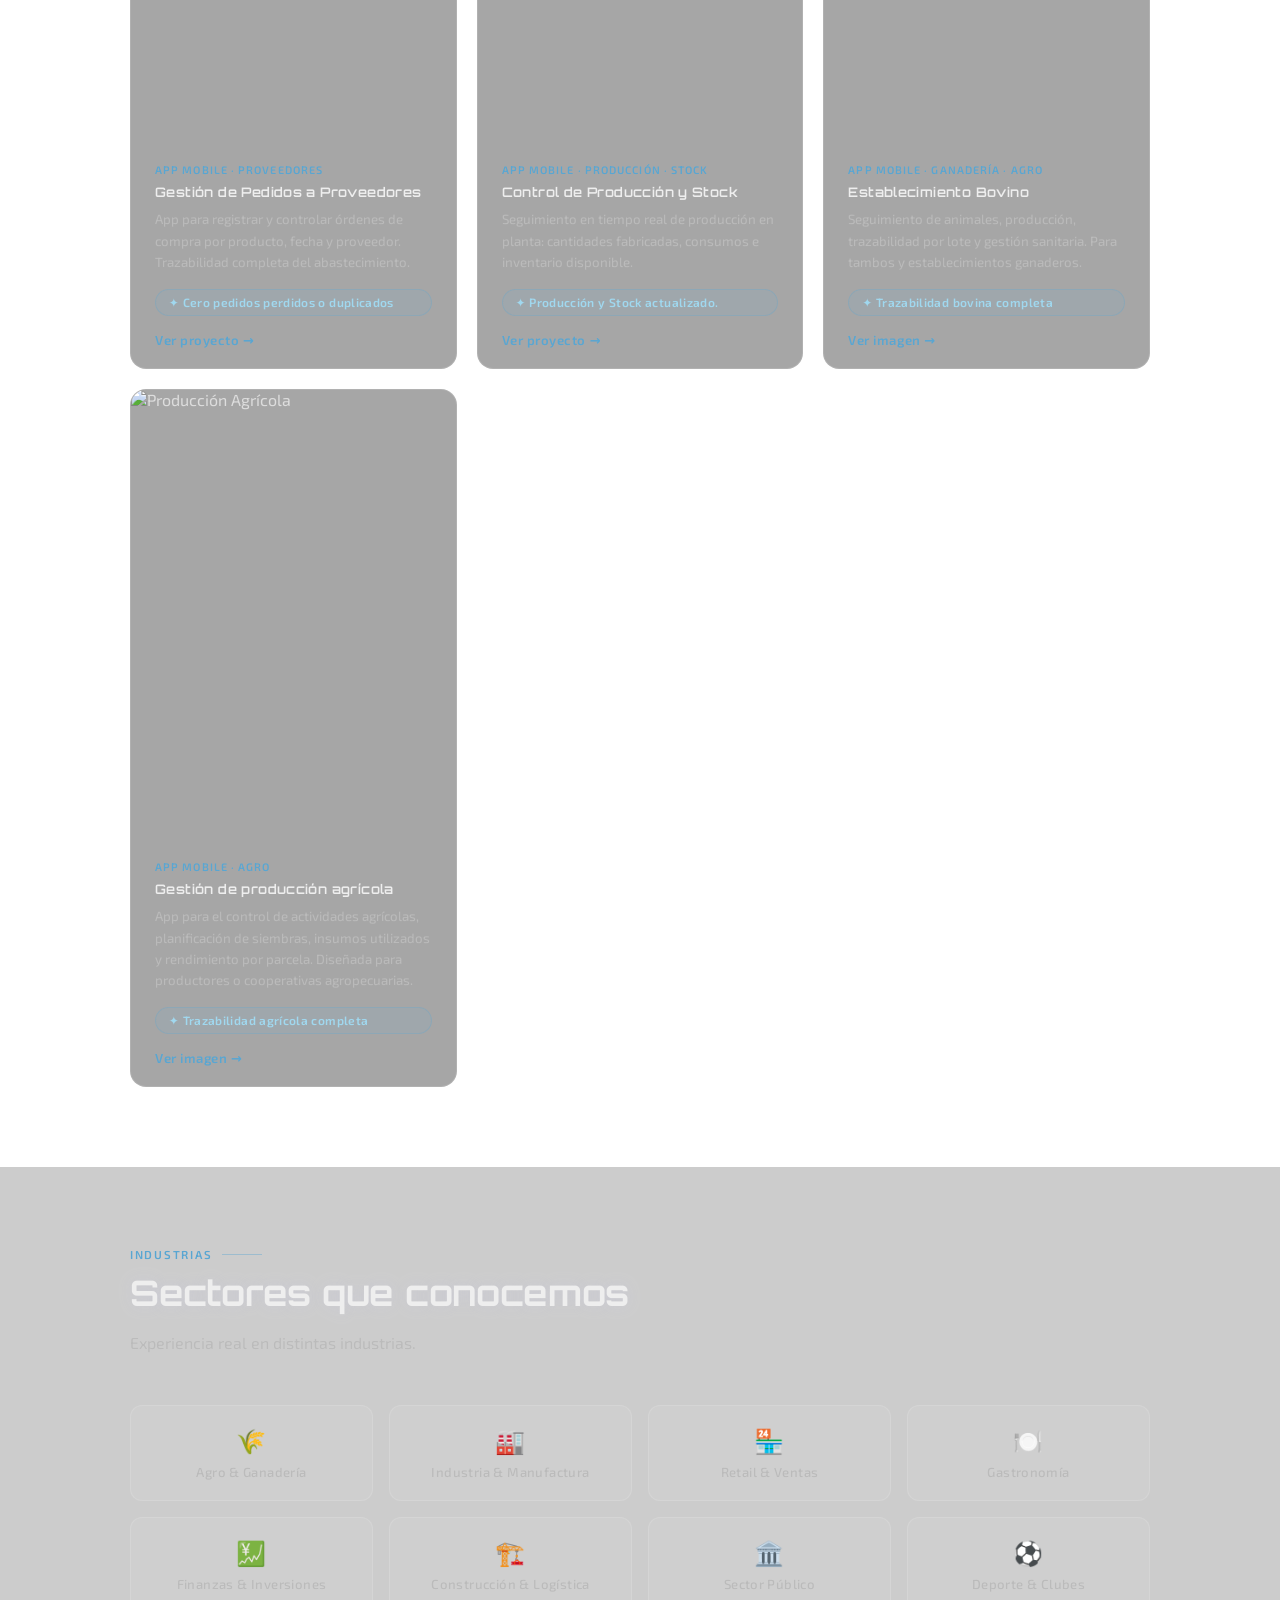
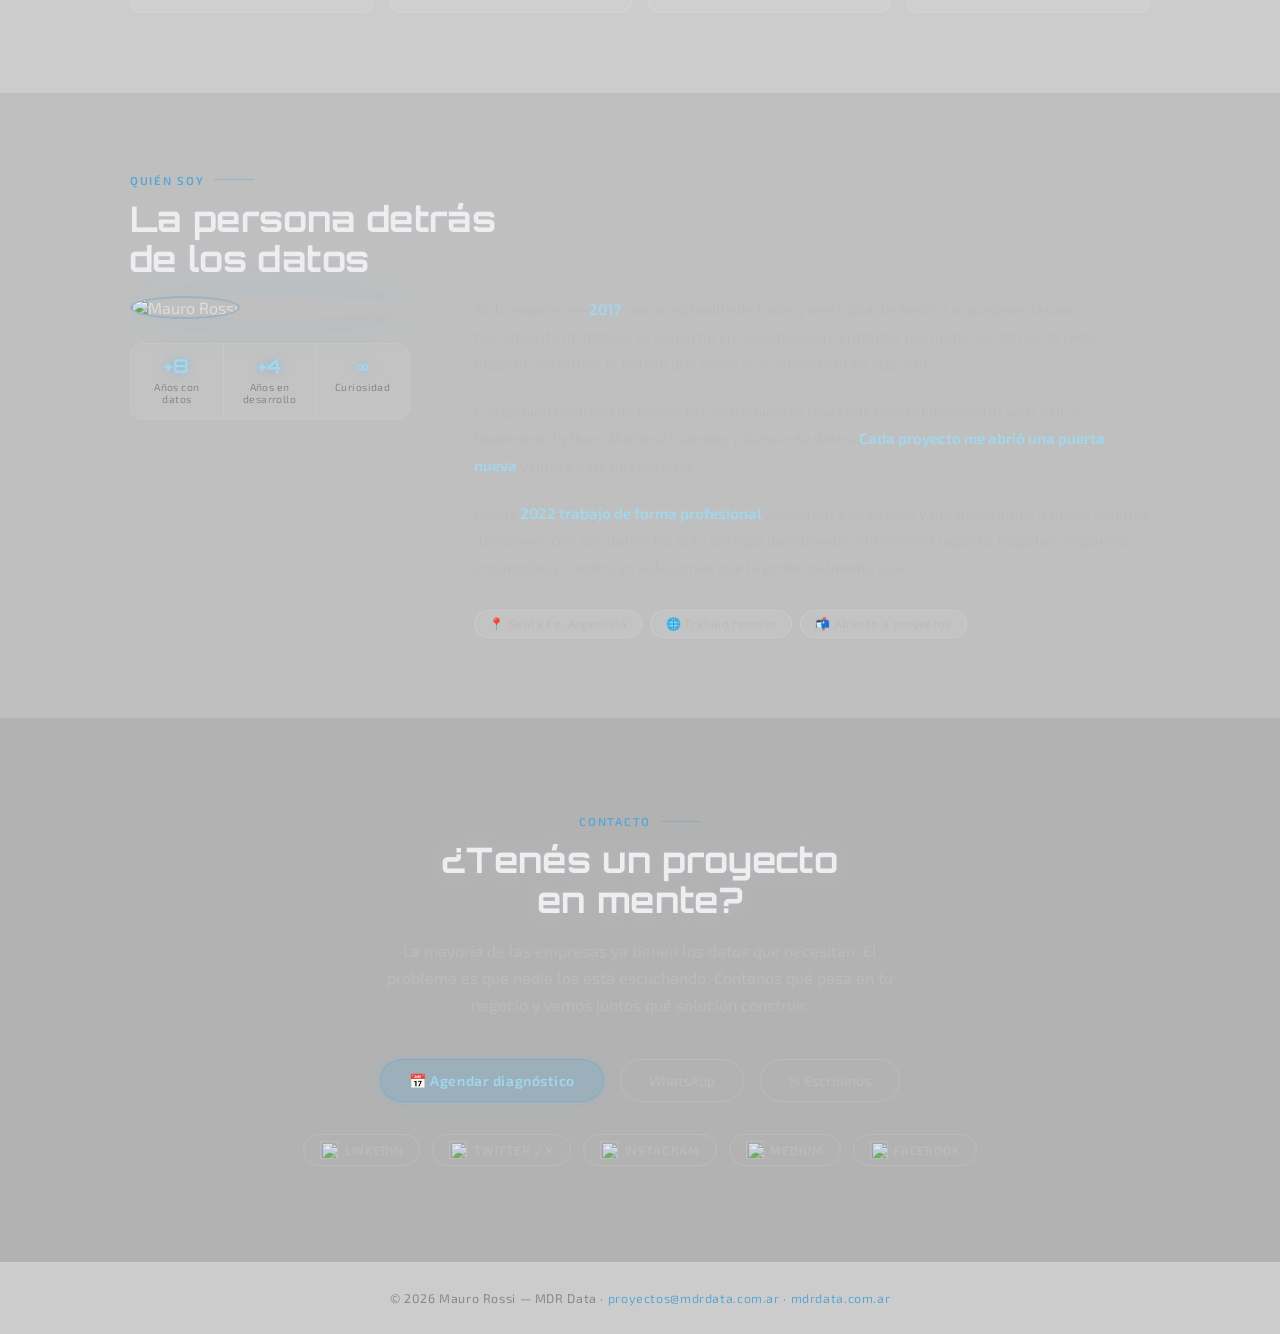
==== commit 30652b9a: "Fix iframe src attribute formatting in index.html" ====
--- a/index.html
+++ b/index.html
@@ -239,7 +239,7 @@
           </div> -->
 
           <div class="project-card" data-cat="bi">
-            <img src="https://res.cloudinary.com/dtrztanhq/image/upload/f_auto,q_auto,w_400/v1752797047/TRABAJO/CV/0f4900dd-2cfd-452c-81cd-5bfc4c88fdec.png" alt="Reporte Agrícola" class="project-img">
+            <img src="https://res.cloudinary.com/dtrztanhq/image/upload/v1790292781/TRABAJO/CV/1d82cbc8-c1bc-4365-894b-2671ef815899.png" alt="Reporte Agrícola" class="project-img">
             <div class="project-body">
               <div class="project-tag">BI · Sector Agrícola</div>
               <div class="project-title">Dashboard de Producción Agrícola</div>
@@ -719,7 +719,7 @@
             <div class="modal-report-col">
               <div class="modal-block-title">📊 Reporte en vivo</div>
               <div class="modal-iframe-wrap">
-                <iframe src="https://app.powerbi.com/view?r=eyJrIjoiYTM5MDlkNzItMWNiNS00MjZiLWEzOGQtYjJhN2RiNjk2MDk3IiwidCI6ImRjODg1Y2JkLTUzMTgtNDFhYi04YTZmLWU0ZmEwYmY3ZmVmNSIsImMiOjR9&pageName=ReportSectionAgro001"                            
+                <iframe src="https://app.powerbi.com/view?r=eyJrIjoiYTM5MDlkNzItMWNiNS00MjZiLWEzOGQtYjJhN2RiNjk2MDk3IiwidCI6ImRjODg1Y2JkLTUzMTgtNDFhYi04YTZmLWU0ZmEwYmY3ZmVmNSIsImMiOjR9"                            
                   frameborder="0" allowfullscreen loading="lazy"></iframe>
               </div>
             </div>
